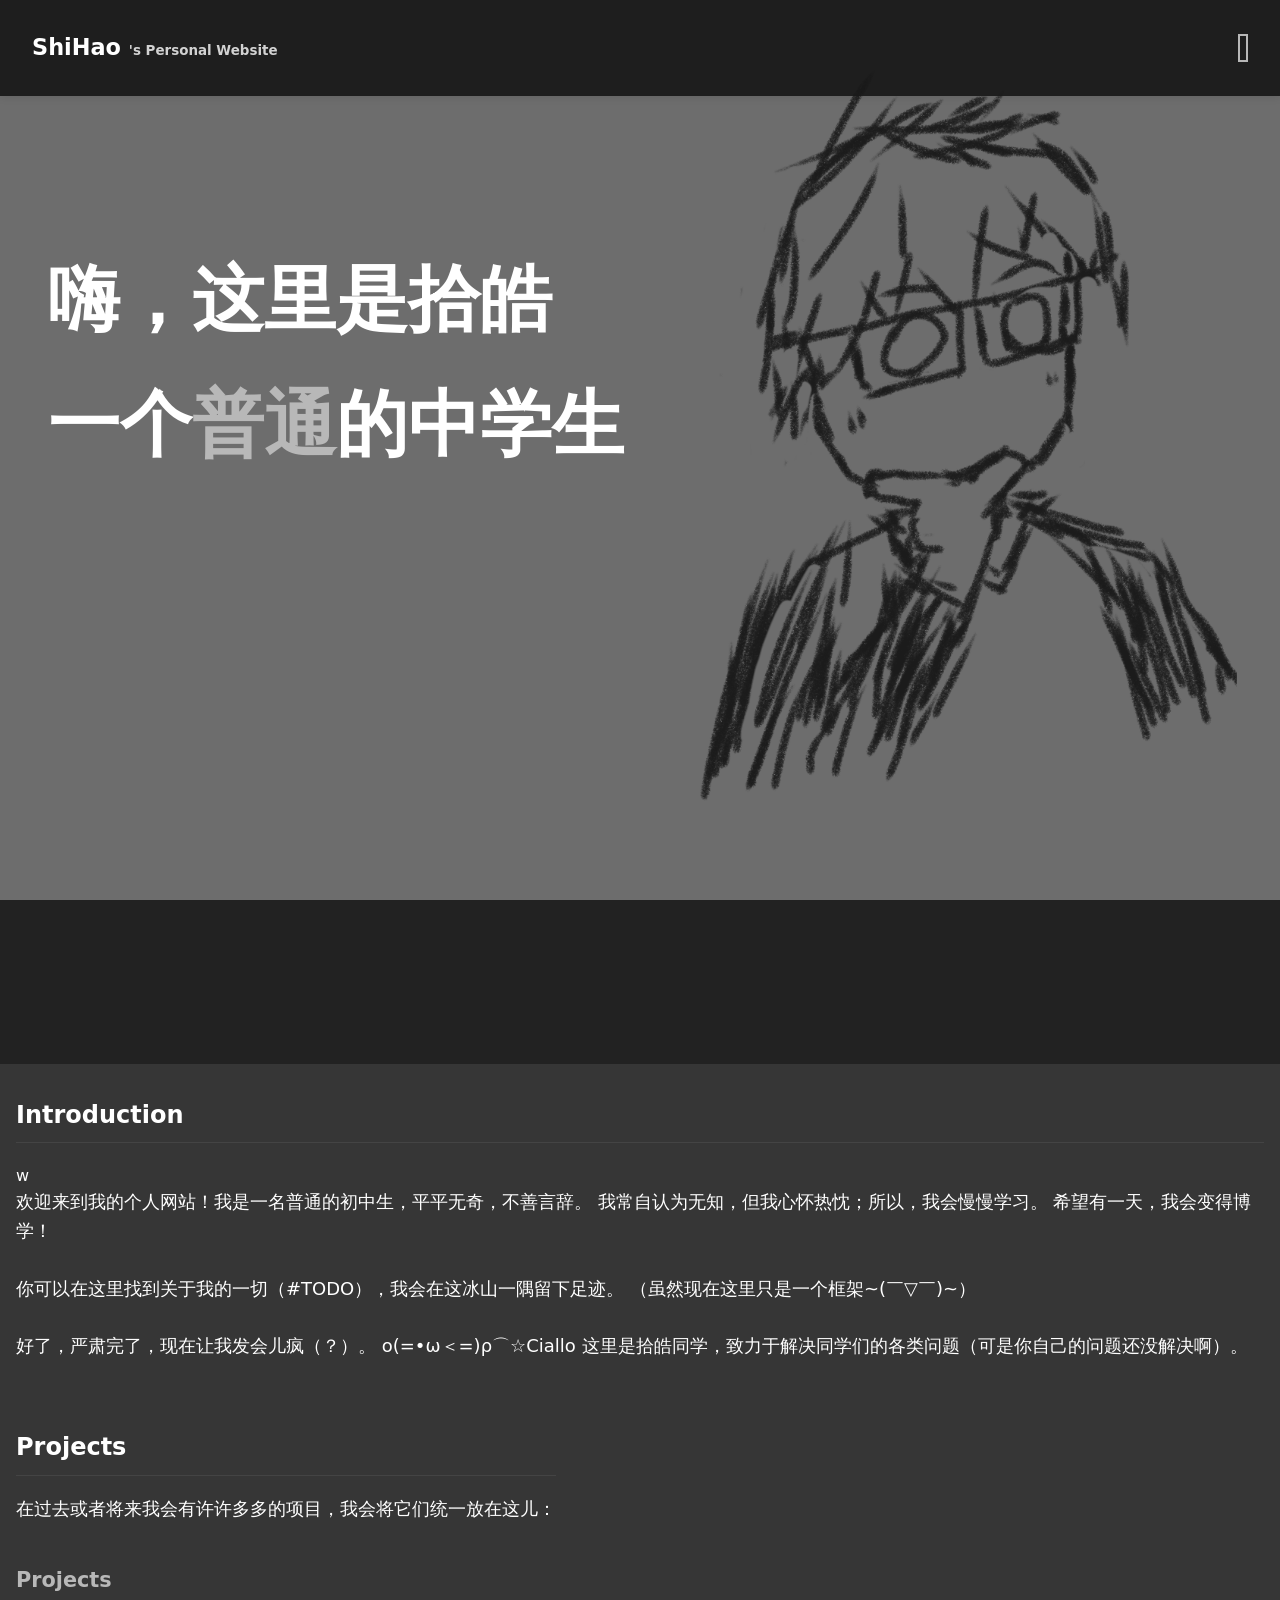
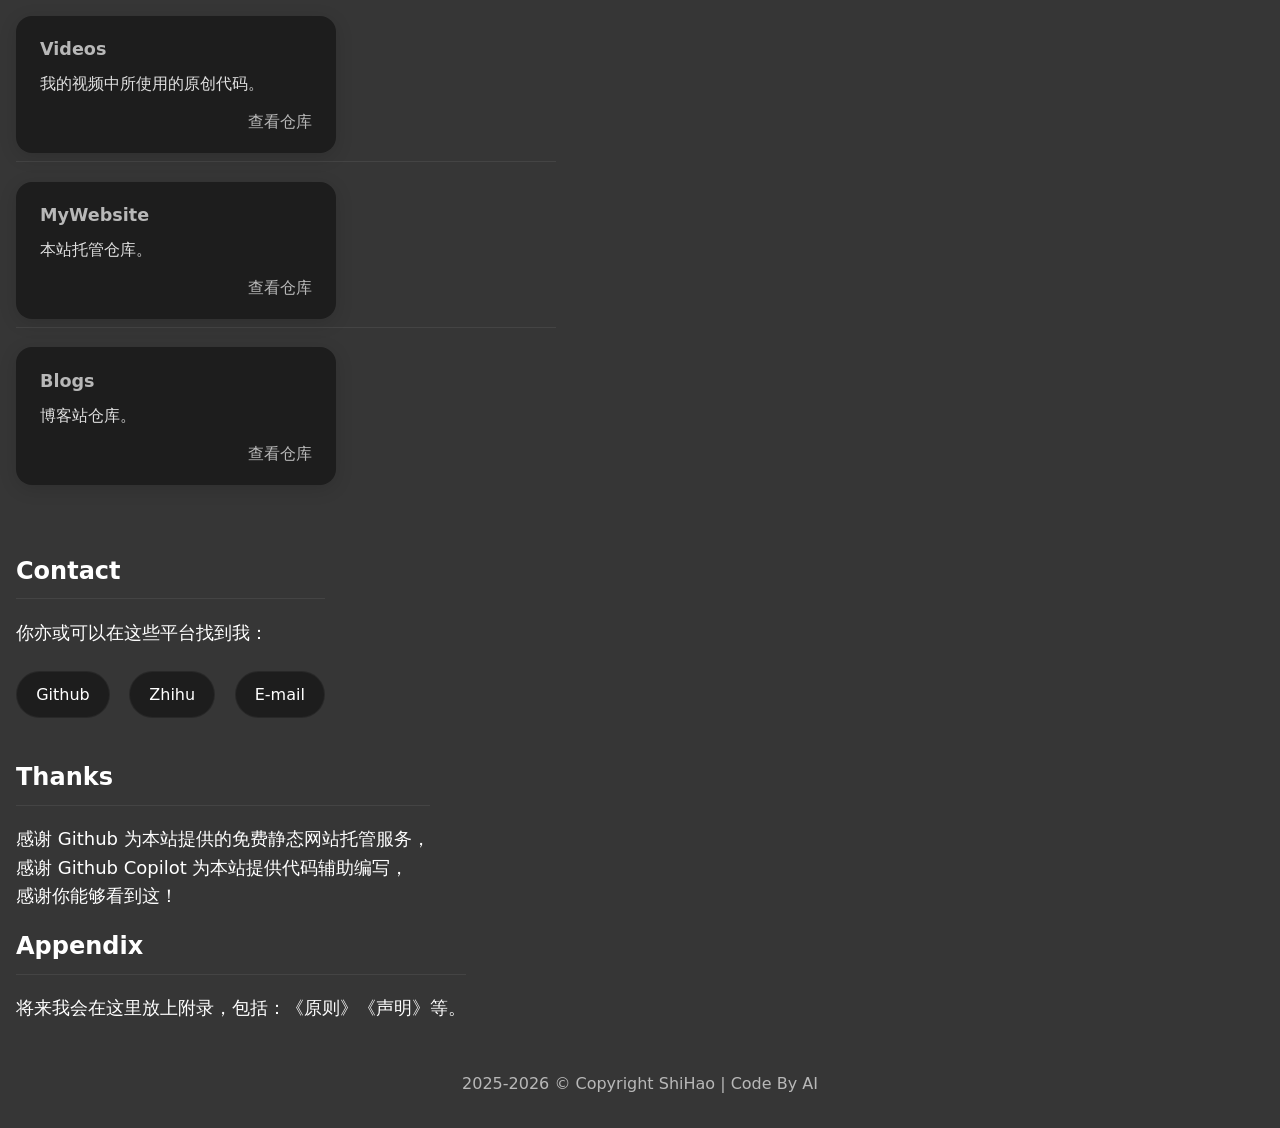
==== index.html @ e640ae81 "Update Contents" ====
<!DOCTYPE html>
<html lang="zh-CN">
<head>
    <meta charset="UTF-8">
    <meta name="viewport" content="width=device-width, initial-scale=1.0, minimum-scale=1.0, maximum-scale=1.0, user-scalable=no">
    <title>拾皓 | ShiHao</title>
    <meta name="keywords" content="拾皓, ShiHao, 个人网站">
    <meta name="description" content="嗨，这里是拾皓——一个普通的中学生">
    <meta name="author" content="ShiHao">
    <meta name="theme-color" content="#363636">
    <link rel="shortcut icon" type="image/ico" href="./image/favicon.ico">
    <link rel="stylesheet" href="index.css">
    <script src="index.js" defer></script>
</head>
<body>
    <header class="header">
        <section>
            <a href="./index.html" style="text-decoration: none; color: inherit;">
                <div style="display: flex; flex-direction: column;">
                    <p style="font-size: 1.4em; font-weight: 700;">
                        ShiHao
                        <span style="font-size: 0.6em; opacity: 0.8;">'s Personal Website</span>
                    </p>
                </div>
            </a>
        </section>
        <div id="menu-btn" style="width: 0.6rem; height: 1.75rem; border: 2px solid #b8b8b8; border-radius: 0; box-sizing: border-box; cursor: pointer; transition: background 0.3s; display: flex; align-items: center; justify-content: center; margin-left: auto; position: relative; z-index: 1102;">
        </div>
        <div id="menu-blocks" style="position: fixed; top: 0; right: calc(var(--content-padding) + 2.7rem); height: var(--header-height); display: flex; flex-direction: row; gap: 0; align-items: stretch; pointer-events: none; z-index: 1101;">
            <a href="https://github.com/" target="_blank" class="menu-block" style="height: 100%; width: 5.5rem; border-radius: 0; opacity: 0; transform: translateX(40px); transition: all 0.4s, background 0.2s, color 0.2s; display: flex; align-items: center; justify-content: center; border: none; color: #fff; font-size: 0.95rem; text-decoration: none;">Github</a>
            <a href="javascript:alert('诶呦~忘记放了~')" class="menu-block" style="height: 100%; width: 5.5rem; border-radius: 0; opacity: 0; transform: translateX(40px); transition: all 0.4s 0.08s, background 0.2s, color 0.2s; display: flex; align-items: center; justify-content: center; border: none; color: #fff; font-size: 0.95rem; text-decoration: none;">Zhihu</a>
            <a href="mailto:iofficial10@outlook.com" class="menu-block" style="height: 100%; width: 5.5rem; border-radius: 0; opacity: 0; transform: translateX(40px); transition: all 0.4s 0.16s, background 0.2s, color 0.2s; display: flex; align-items: center; justify-content: center; border: none; color: #fff; font-size: 0.95rem; text-decoration: none;">E-mail</a>
        </div>
    </header>

    <div class="main-content" style="padding-bottom: 30rem; margin-left: 1rem;">
        <h1 class="title" style="margin-top: 5rem;">嗨，这里是拾皓</h1>
        <h1 class="title">一个<span class="highlight">普通</span>的中学生</h1>
    </div>

    <main class="main-content" style="background-color: #363636; padding: 1rem 1rem;">
        <section id="introduction">
            <h1>Introduction</h1>
            <hr>w
            <p>欢迎来到我的个人网站！我是一名普通的初中生，平平无奇，不善言辞。
                我常自认为无知，但我心怀热忱；所以，我会慢慢学习。
                希望有一天，我会变得博学！
                <br><br>
                你可以在这里找到关于我的一切（#TODO），我会在这冰山一隅留下足迹。
                （虽然现在这里只是一个框架~(￣▽￣)~）
                <br><br>
                好了，严肃完了，现在让我发会儿疯（？）。
                ο(=•ω＜=)ρ⌒☆Ciallo 这里是拾皓同学，致力于解决同学们的各类问题（可是你自己的问题还没解决啊）。
            </p>
        </section>
        <br><br>
        <section id="projects">
            <h1>Projects</h1>
            <hr>
            <p>
                在过去或者将来我会有许许多多的项目，我会将它们统一放在这儿：
            </p>
            <section class="projects-section">
                <div class="projects-title">Projects</div>
                <div class="projects-list">
                    <div class="project-card">
                        <div class="project-title">Videos</div>
                        <div class="project-desc">我的视频中所使用的原创代码。</div>
                        <a class="project-link" href="https://github.com/nondev10/Videos" target="_blank">查看仓库</a>
                    </div>
                </div>
                <hr>
                <div class="projects-list">
                    <div class="project-card">
                        <div class="project-title">MyWebsite</div>
                        <div class="project-desc">本站托管仓库。</div>
                        <a class="project-link" href="https://github.com/nondev10/MyWebsite" target="_blank">查看仓库</a>
                    </div>
                </div>
                <hr>
                <div class="projects-list">
                    <div class="project-card">
                        <div class="project-title">Blogs</div>
                        <div class="project-desc">博客站仓库。</div>
                        <a class="project-link" href="https://github.com/nondev10/Blogs" target="_blank">查看仓库</a>
                    </div>
                </div>
            </section>
        </section>
        <br><br>
        <section id="contact">
            <h1>Contact</h1>
            <hr>
            <p>你亦或可以在这些平台找到我：</p>
            <div class="social-links">
                <a href="https://github.com/noncoder10/" target="_blank">Github</a>
                <a href="javascript:alert('诶呀~忘记放了~')">Zhihu</a>
                <a href="mailto:iofficial10@outlook.com">E-mail</a>
            </div>
        </section>
        <!-- <section id="past">
            <h1>Past</h1>
            <hr>
            <p>
                May Something Here.
            </p>
        </section>
        <br><br>
        <section id="now">
            <h1>Now</h1>
            <hr>
            <p>
                May Something Here.
            </p>
        </section>
        <br><br>
        <section id="future">
            <h1>Now</h1>
            <hr>
            <p>
                May Something Here.
            </p>
        </section>
        <br><br> -->
        <section id="thanks">
            <h1>Thanks</h1>
            <hr>
            <p>
                感谢 Github 为本站提供的免费静态网站托管服务，<br>
                感谢 Github Copilot 为本站提供代码辅助编写，<br>
                感谢你能够看到这！
            </p>
        </section>
        <section id="appendix">
            <h1>Appendix</h1>
            <hr>
            <p>
                将来我会在这里放上附录，包括：《原则》《声明》等。
            </p>
        </section>
    </main>

    <footer style="padding-top: 5rem; padding: var(--content-padding); text-align: center; z-index: 1; position: relative; background-color: #363636;">
        <span class="highlight"><p style="font-size: medium;" class="footer" id="copyright"></p></span>
    </footer>
</body>
</html>
---- index.css ----
:root {
    --header-height: 6rem;
    --content-padding: 2rem;
    --space-unit: 1rem;
    --primary-color: #363636;
    --secondary-color: #b8b8b8;
    --text-color: #ffffff;
}
* { margin: 0; padding: 0; box-sizing: border-box; }
html { scroll-behavior: smooth; overflow-x: hidden; }
body {
    min-height: 100vh;
    color: var(--text-color);
    font-family: system-ui, -apple-system, sans-serif;
    line-height: 1.6;
    background: #222 url('./image/background.png') no-repeat center center fixed;
    background-size: cover;
    position: relative;
}
body::before {
    content: "";
    position: fixed;
    inset: 0;
    background: rgba(40,40,40,0.68);
    z-index: 0;
    pointer-events: none;
}
.header {
    position: fixed;
    top: 0; left: 0; width: 100%;
    height: var(--header-height);
    padding: 0 var(--content-padding);
    background: rgba(24,24,24,0.92);
    display: flex; align-items: center;
    z-index: 1001;
    box-shadow: 0 2px 8px rgba(0,0,0,0.08);
}
.main-content {
    position: relative;
    z-index: 1;
    margin-top: var(--header-height);
    padding: calc(var(--header-height) * 0.8) var(--content-padding);
    min-height: 70vh;
    display: flex;
    flex-direction: column;
    align-items: flex-start;
    justify-content: center;
}
h1.title {
    font-size: clamp(2rem, 5vw, 3rem);
    line-height: 1.3;
    margin: calc(var(--space-unit) * 1) 0;
    opacity: 0;
    transform: translateY(30px);
}
@media (min-width: 900px) {
    h1.title {  
        font-size: clamp(2.8rem, 8vw, 4.5rem);
        line-height: 1.3;
        margin: calc(var(--space-unit) * 1) 0;
        opacity: 0;
        transform: translateY(30px);
    }
}
h1 {margin-top: 1rem;}
.highlight { color: var(--secondary-color); }
.social-links {
    margin: 1.5rem 0;
    display: flex;
    gap: 1.2rem;
}
.social-links a {
    color: #fff;
    background: #181818cc;
    padding: 0.6rem 1.2rem;
    border-radius: 2rem;
    text-decoration: none;
    font-size: 1rem;
    transition: background 0.2s, color 0.2s;
    border: 1px solid #4444;
}
.social-links a:hover {
    background: #333;
    color: var(--secondary-color);
}
.links {
    color: #7c7c7c;
    text-decoration: none;
}
.projects-section {
    margin-top: 2.5rem;
    width: 100%;
    max-width: 900px;
}
.projects-title {
    font-size: 1.3rem;
    font-weight: bold;
    color: var(--secondary-color);
    margin-bottom: 1.2rem;
}
.projects-list {
    display: flex;
    flex-wrap: wrap;
    gap: 1.5rem;
}
.project-card {
    background: rgba(24,24,24,0.82);
    border-radius: 1rem;
    box-shadow: 0 4px 18px rgba(0,0,0,0.13);
    padding: 1.2rem 1.5rem;
    min-width: 240px;
    max-width: 320px;
    flex: 1 1 260px;
    display: flex;
    flex-direction: column;
    justify-content: space-between;
    transition: transform 0.18s, box-shadow 0.18s;
}
.project-card:hover {
    transform: translateY(-6px) scale(1.03);
    box-shadow: 0 8px 32px rgba(0,0,0,0.18);
}
.project-title {
    font-size: 1.1rem;
    font-weight: bold;
    margin-bottom: 0.5rem;
    color: var(--secondary-color);
}
.project-desc {
    font-size: 0.98rem;
    margin-bottom: 0.8rem;
    color: #e0e0e0;
}
.project-link {
    margin-top: auto;
    align-self: flex-end;
    color: var(--secondary-color);
    text-decoration: none;
    font-size: 0.98rem;
    transition: color 0.2s;
}
.project-link:hover {
    color: #fff;
    text-decoration: underline;
}
#menu-blocks {
    position: fixed;
    top: 0;
    right: calc(var(--content-padding) + 2.7rem);
    height: var(--header-height);
    display: flex;
    flex-direction: row;
    gap: 0;
    align-items: stretch;
    pointer-events: none;
    z-index: 1101;
    background: none;
    transition: none;
}
.menu-block {
    background: rgba(24,24,24,0.92) !important;
    opacity: 0;
    transform: translateX(40px);
    transition: all 0.4s, background 0.2s, color 0.2s;
    border-radius: 0 !important;
    border: none !important;
    text-decoration: none !important;
    /* *Simplify */
    height: 100%;
    width: 5.5rem;
    border-radius: 0;
    opacity: 0;
    transform: translateX(40px);
    display: flex; align-items: center;
    justify-content: center;
    border: none;
    color: #fff;
    font-size: 0.95rem;
    text-decoration: none;
}
.menu-block:hover {
    background: #333 !important;
    color: #b8b8b8 !important;
}
@media (max-width: 600px) {
    #menu-blocks {
        left: 0;
        right: 0;
        top: var(--header-height);
        height: auto;
        width: 100vw;
        flex-direction: column;
        align-items: stretch;
        background: rgba(24,24,24,1);
        box-shadow: 0 4px 16px rgba(0,0,0,0.13);
        opacity: 0;
    }
    .menu-block {
        width: 100vw !important;
        min-width: 0 !important;
        max-width: none !important;
        height: 3.2rem !important;
        font-size: 1.1rem !important;
        justify-content: flex-start !important;
        padding-left: 2rem !important;
        border-bottom: 1px solid #333;
        border-radius: 0 !important;
        transform: translateY(-30px);
        transition: all 0.4s, background 0.2s, color 0.2s;
    }
}
@media (max-width: 900px) {
    .projects-list {
        flex-direction: column;
        gap: 1rem;
    }
    .project-card {
        max-width: 100%;
    }
}
@media (max-width: 768px) {
    :root {
        --header-height: 4rem;
        --content-padding: 1rem;
    }
    h1 {
        font-size: clamp(1.5rem, 6vw, 2rem);
        margin: var(--space-unit) 0;
    }
    .about, .resume { font-size: 1rem; padding: 1rem; }
    .projects-section { padding: 0; }
}
@media (max-width: 480px) {
    :root { --space-unit: 0.8rem; }
    .main-content { padding: 1.2rem 0.5rem; }
    .about, .resume { padding: 0.7rem; }
}
::-webkit-scrollbar { width: 8px; height: 8px; }
::-webkit-scrollbar-track { background: #757575; }
::-webkit-scrollbar-thumb { background-color: #444444; border-radius: 4px; }
hr {
    width: 100%;
    border: none;
    border-top: 1.5px solid #444;
    margin: 0.5rem 0 1.2rem 0;
    height: 0;
    background: none;
}
p {font-size: large;}

/* Menu */
.menu-block {
    background: rgba(24,24,24,0) !important;
    border-radius: 0 !important;
    border: none !important;
    transition: background 0.2s, color 0.2s, all 0.4s;
    text-decoration: none !important;
}
.menu-block:hover {
    background: #333 !important;
    color: #b8b8b8 !important;
}
#menu-blocks { pointer-events: none; }
#menu-btn { z-index: 1102; }
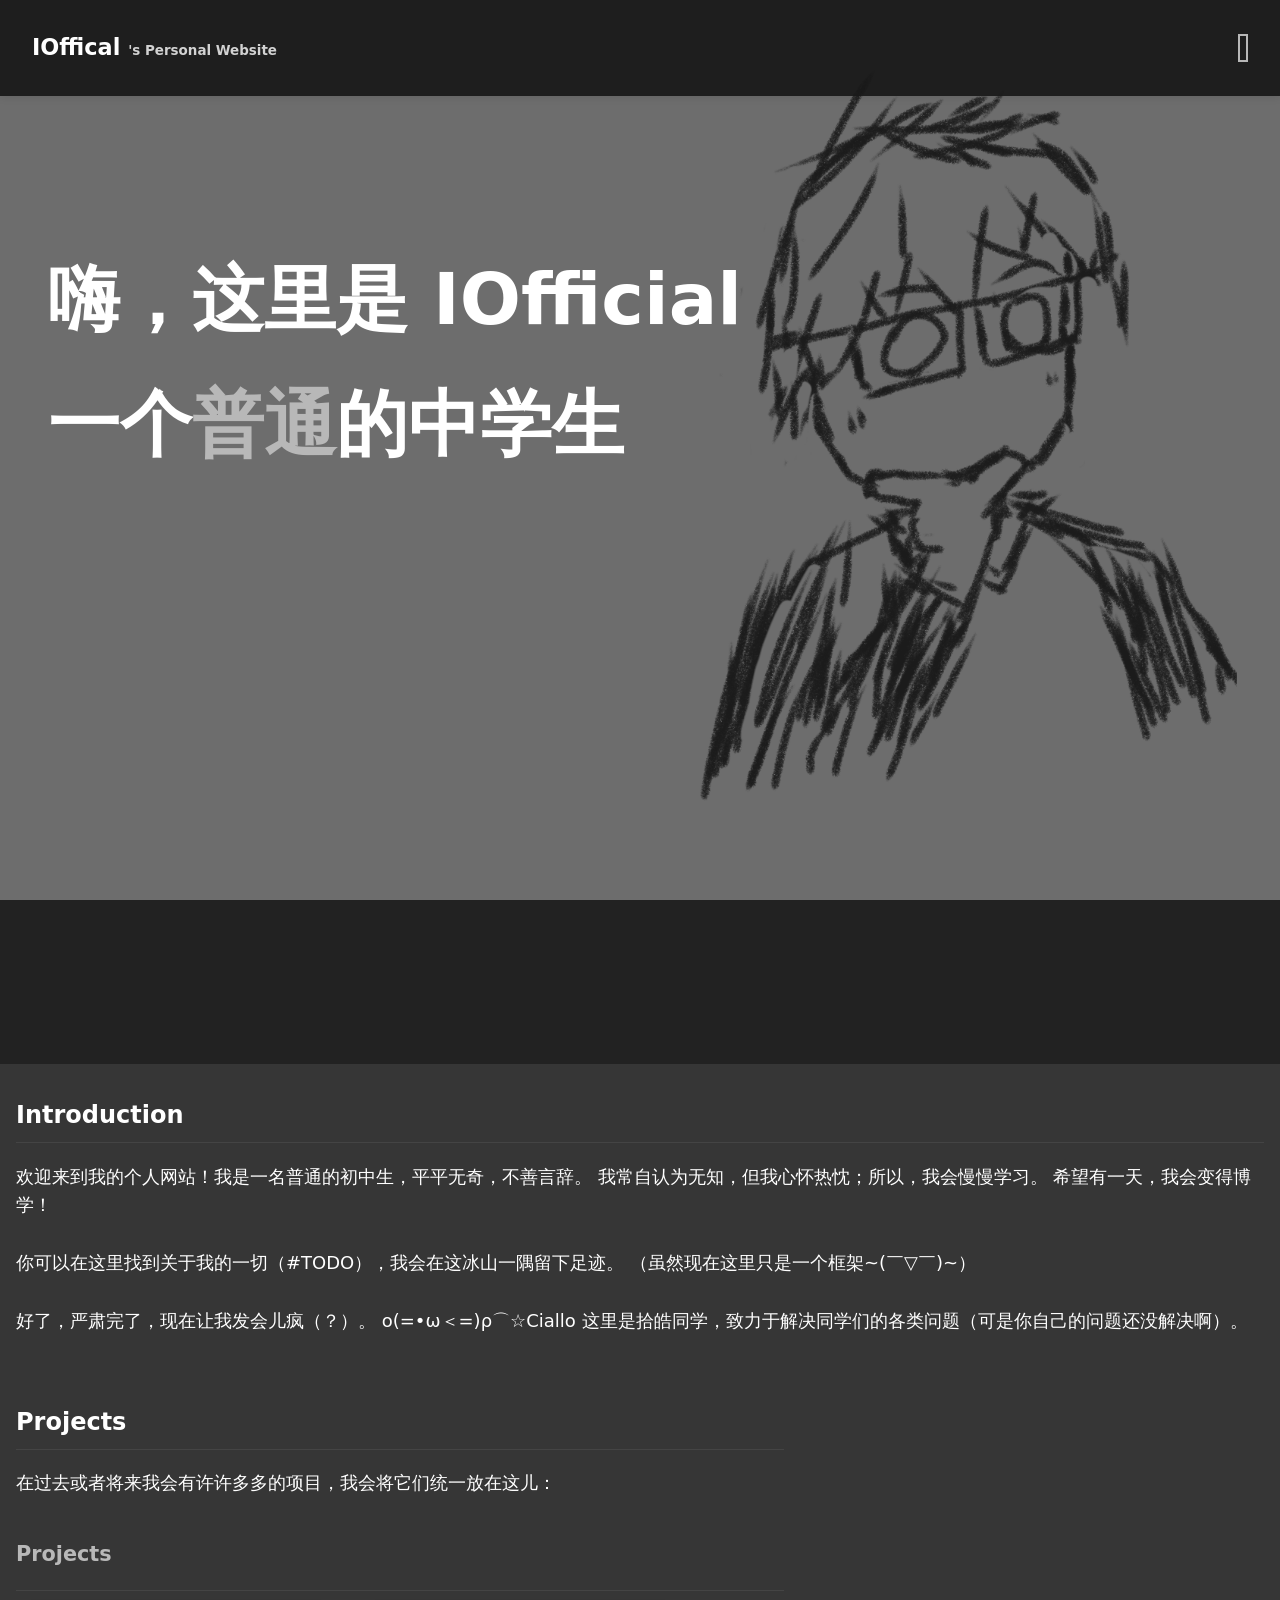
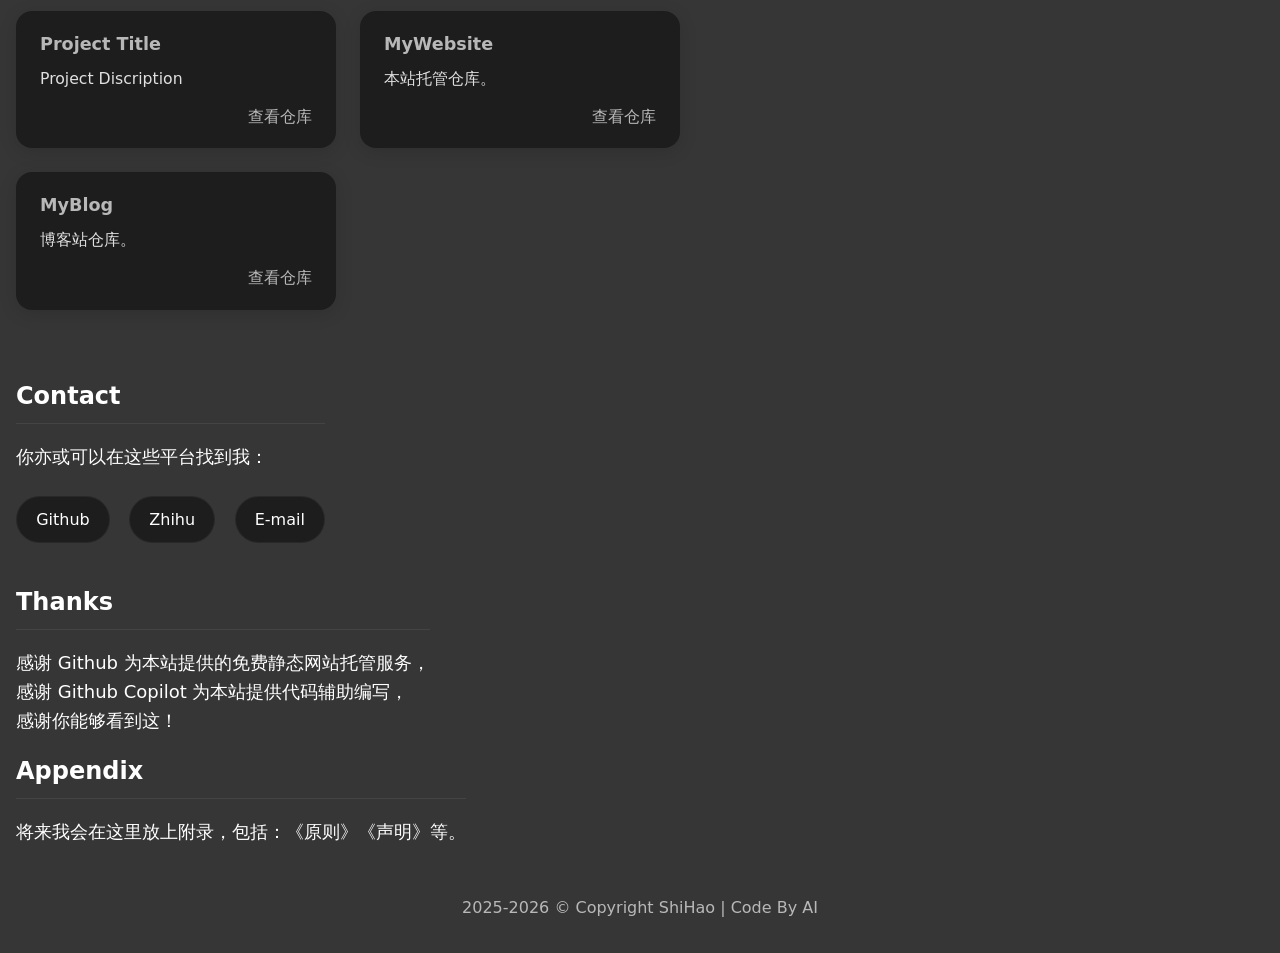
==== commit 8467ea5b: "Update Contents" ====
--- a/index.html
+++ b/index.html
@@ -3,10 +3,9 @@
 <head>
     <meta charset="UTF-8">
     <meta name="viewport" content="width=device-width, initial-scale=1.0, minimum-scale=1.0, maximum-scale=1.0, user-scalable=no">
-    <title>拾皓 | ShiHao</title>
-    <meta name="keywords" content="拾皓, ShiHao, 个人网站">
-    <meta name="description" content="嗨，这里是拾皓——一个普通的中学生">
-    <meta name="author" content="ShiHao">
+    <title>Home | IOfficial</title>
+    <meta name="description" content="嗨，这里是IOfficial——一个普通的中学生">
+    <meta name="author" content="IOfficial">
     <meta name="theme-color" content="#363636">
     <link rel="shortcut icon" type="image/ico" href="./image/favicon.ico">
     <link rel="stylesheet" href="index.css">
@@ -18,7 +17,7 @@
             <a href="./index.html" style="text-decoration: none; color: inherit;">
                 <div style="display: flex; flex-direction: column;">
                     <p style="font-size: 1.4em; font-weight: 700;">
-                        ShiHao
+                        IOffical
                         <span style="font-size: 0.6em; opacity: 0.8;">'s Personal Website</span>
                     </p>
                 </div>
@@ -34,14 +33,14 @@
     </header>
 
     <div class="main-content" style="padding-bottom: 30rem; margin-left: 1rem;">
-        <h1 class="title" style="margin-top: 5rem;">嗨，这里是拾皓</h1>
+        <h1 class="title" style="margin-top: 5rem;">嗨，这里是 IOfficial</h1>
         <h1 class="title">一个<span class="highlight">普通</span>的中学生</h1>
     </div>
 
     <main class="main-content" style="background-color: #363636; padding: 1rem 1rem;">
         <section id="introduction">
             <h1>Introduction</h1>
-            <hr>w
+            <hr>
             <p>欢迎来到我的个人网站！我是一名普通的初中生，平平无奇，不善言辞。
                 我常自认为无知，但我心怀热忱；所以，我会慢慢学习。
                 希望有一天，我会变得博学！
@@ -62,28 +61,24 @@
             </p>
             <section class="projects-section">
                 <div class="projects-title">Projects</div>
+                <hr>
                 <div class="projects-list">
                     <div class="project-card">
-                        <div class="project-title">Videos</div>
-                        <div class="project-desc">我的视频中所使用的原创代码。</div>
-                        <a class="project-link" href="https://github.com/nondev10/Videos" target="_blank">查看仓库</a>
+                        <div class="project-title">Project Title</div>
+                        <div class="project-desc">Project Discription</div>
+                        <a class="project-link" href="javascript:alert('link')">查看仓库</a>
                     </div>
-                </div>
-                <hr>
-                <div class="projects-list">
                     <div class="project-card">
                         <div class="project-title">MyWebsite</div>
                         <div class="project-desc">本站托管仓库。</div>
                         <a class="project-link" href="https://github.com/nondev10/MyWebsite" target="_blank">查看仓库</a>
                     </div>
-                </div>
-                <hr>
-                <div class="projects-list">
                     <div class="project-card">
-                        <div class="project-title">Blogs</div>
+                        <div class="project-title">MyBlog</div>
                         <div class="project-desc">博客站仓库。</div>
-                        <a class="project-link" href="https://github.com/nondev10/Blogs" target="_blank">查看仓库</a>
+                        <a class="project-link" href="https://github.com/nondev10/MyBlog" target="_blank">查看仓库</a>
                     </div>
+                    <!-- Add cards here -->
                 </div>
             </section>
         </section>
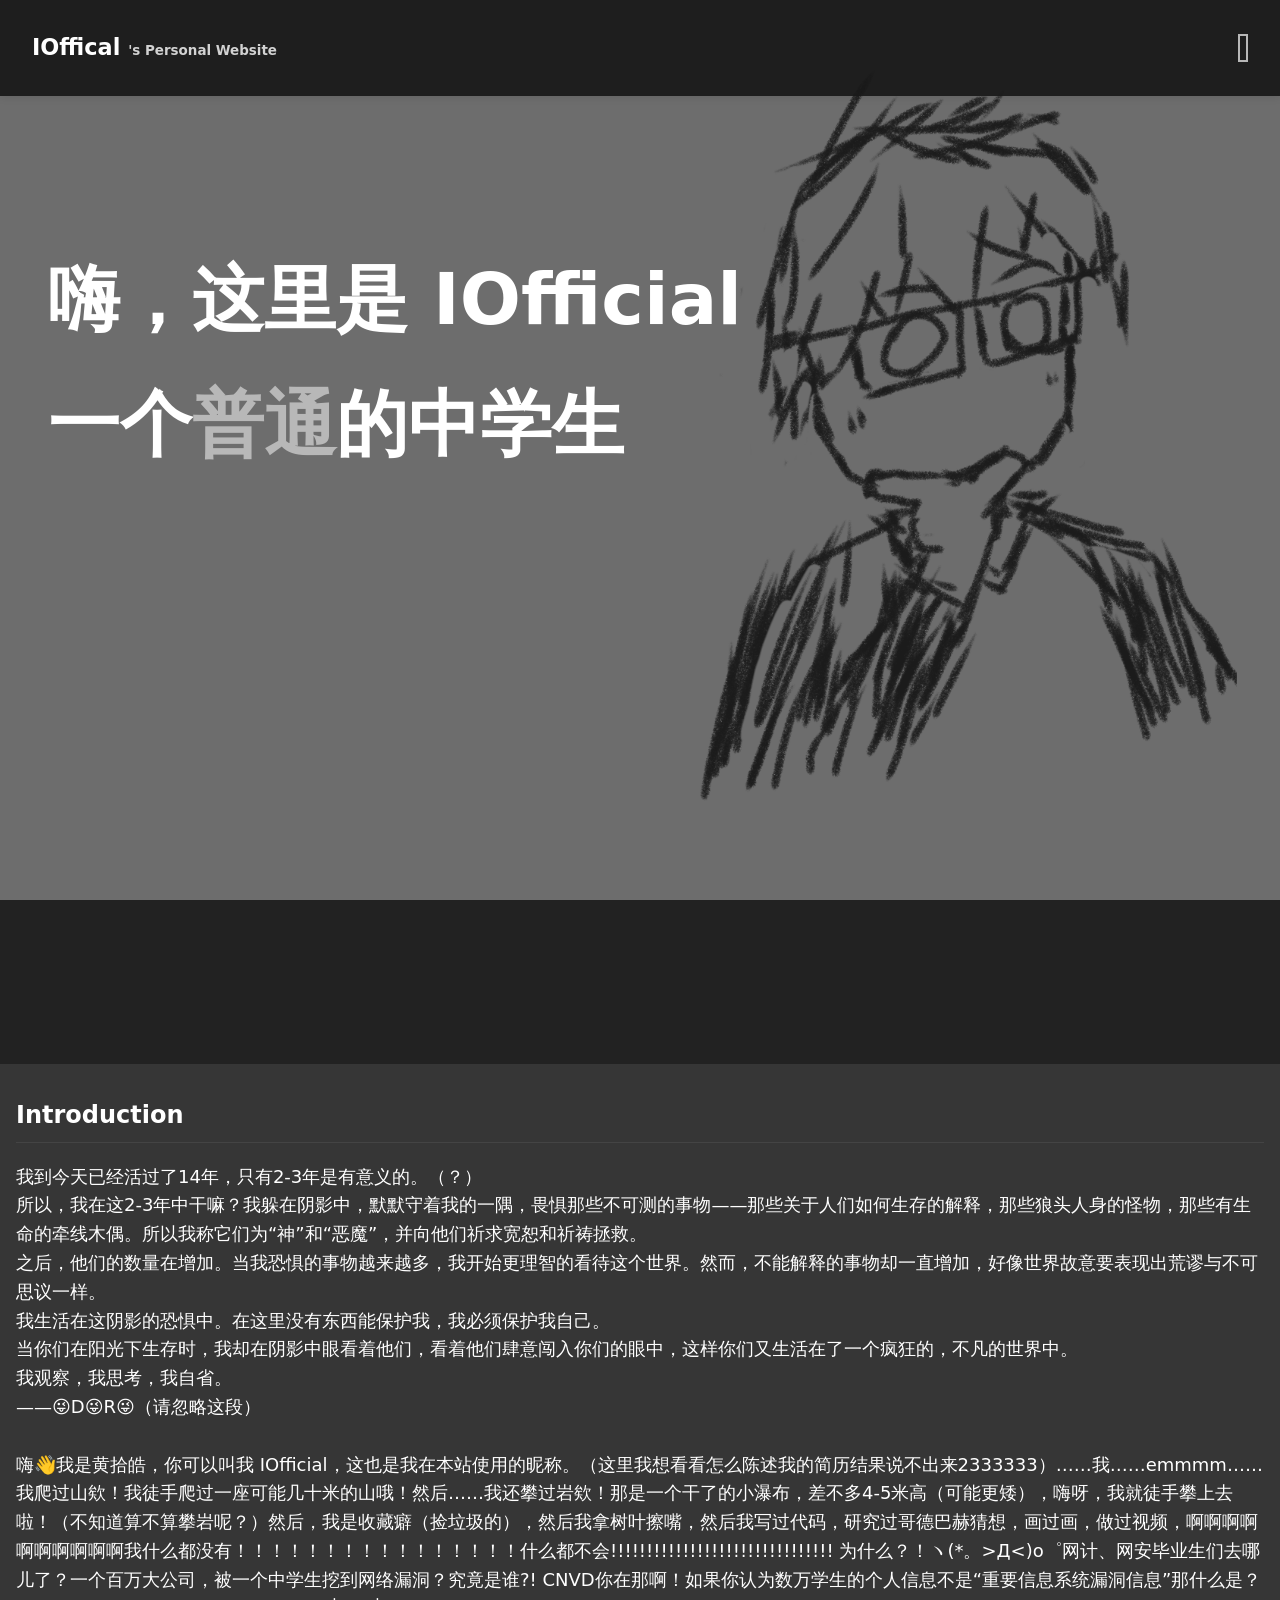
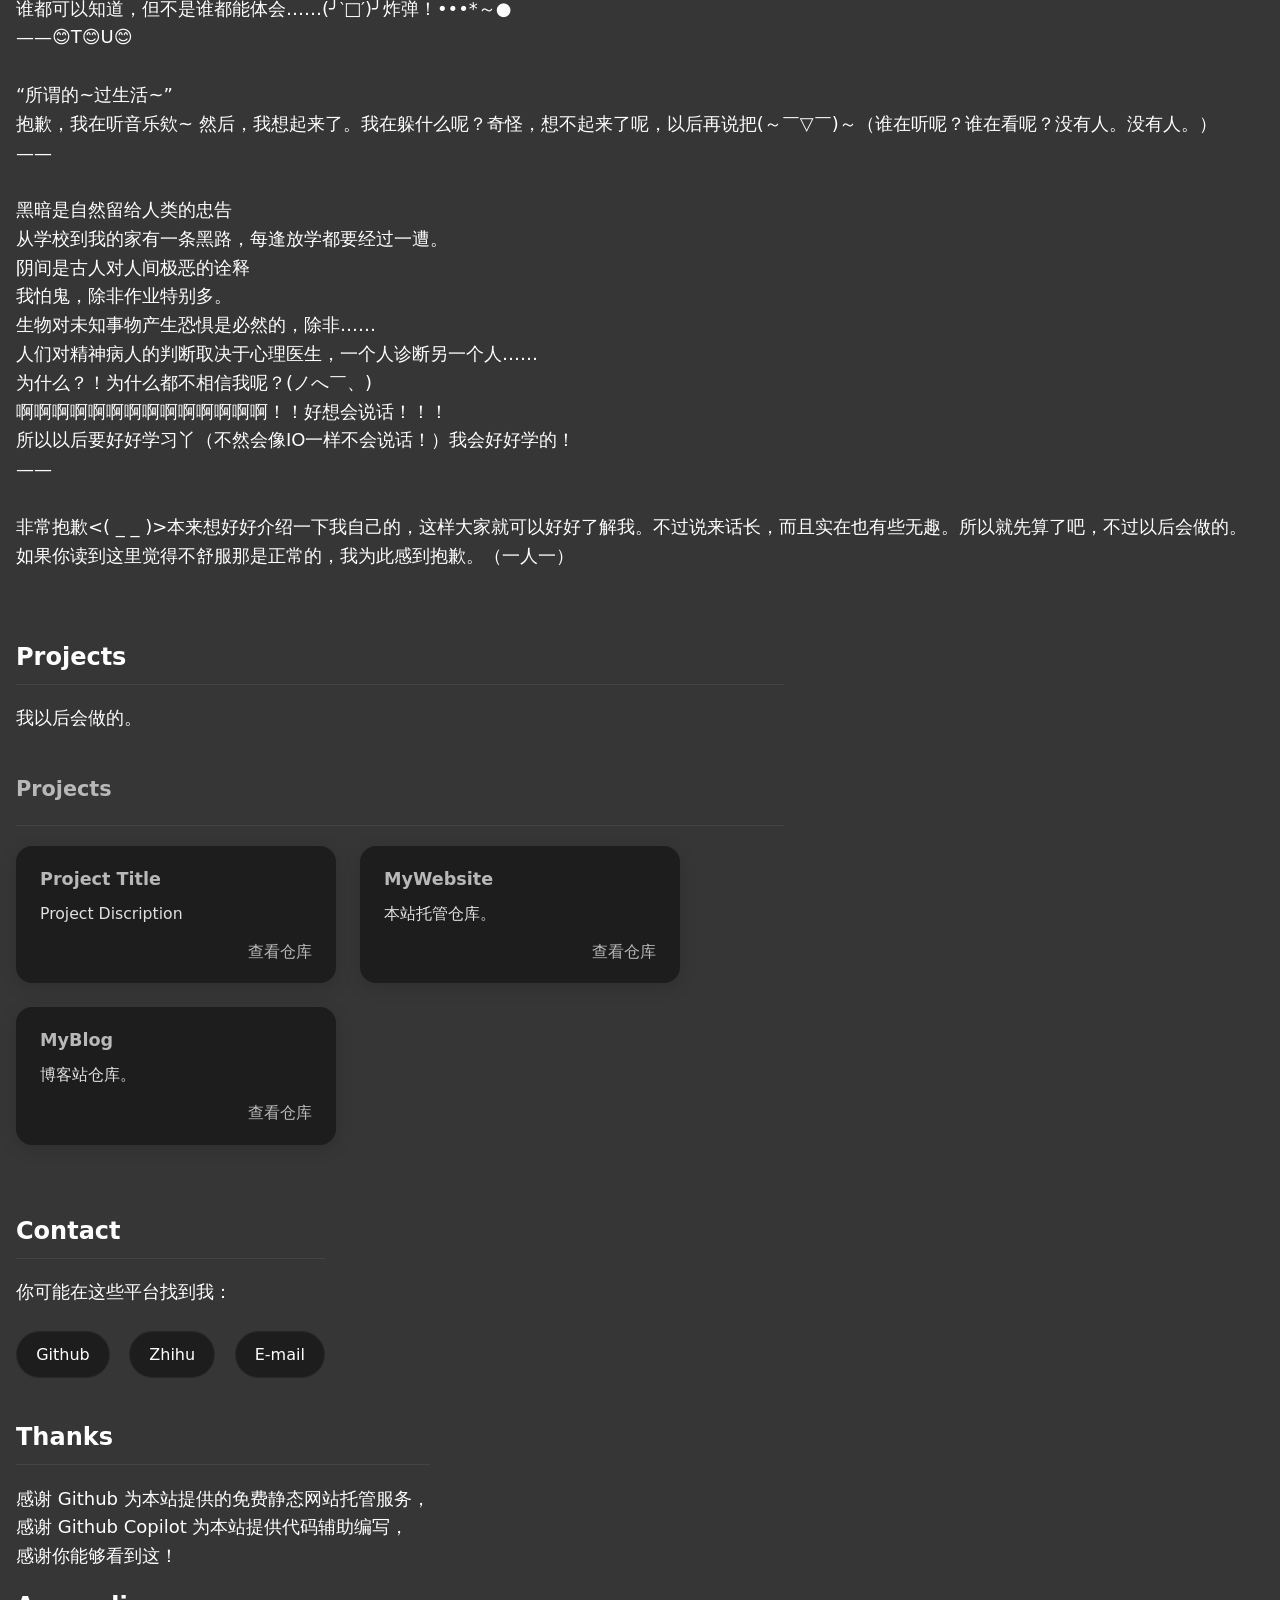
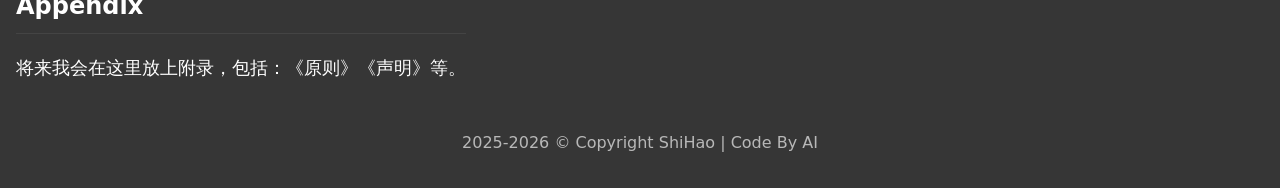
==== commit c59d9522: "Merge commit 'fcbc1ad'" ====
--- a/index.html
+++ b/index.html
@@ -26,9 +26,10 @@
         <div id="menu-btn" style="width: 0.6rem; height: 1.75rem; border: 2px solid #b8b8b8; border-radius: 0; box-sizing: border-box; cursor: pointer; transition: background 0.3s; display: flex; align-items: center; justify-content: center; margin-left: auto; position: relative; z-index: 1102;">
         </div>
         <div id="menu-blocks" style="position: fixed; top: 0; right: calc(var(--content-padding) + 2.7rem); height: var(--header-height); display: flex; flex-direction: row; gap: 0; align-items: stretch; pointer-events: none; z-index: 1101;">
-            <a href="https://github.com/" target="_blank" class="menu-block" style="height: 100%; width: 5.5rem; border-radius: 0; opacity: 0; transform: translateX(40px); transition: all 0.4s, background 0.2s, color 0.2s; display: flex; align-items: center; justify-content: center; border: none; color: #fff; font-size: 0.95rem; text-decoration: none;">Github</a>
-            <a href="javascript:alert('诶呦~忘记放了~')" class="menu-block" style="height: 100%; width: 5.5rem; border-radius: 0; opacity: 0; transform: translateX(40px); transition: all 0.4s 0.08s, background 0.2s, color 0.2s; display: flex; align-items: center; justify-content: center; border: none; color: #fff; font-size: 0.95rem; text-decoration: none;">Zhihu</a>
-            <a href="mailto:iofficial10@outlook.com" class="menu-block" style="height: 100%; width: 5.5rem; border-radius: 0; opacity: 0; transform: translateX(40px); transition: all 0.4s 0.16s, background 0.2s, color 0.2s; display: flex; align-items: center; justify-content: center; border: none; color: #fff; font-size: 0.95rem; text-decoration: none;">E-mail</a>
+            <a href="https://github.com/nondev10/" target="_blank" class="menu-block" style="transition: all 0.4s, background 0.2s, color 0.2s;">Github</a>
+            <a href="https://www.zhihu.com/people/uname-51" target="_blank" class="menu-block" style="transition: all 0.4s 0.08s, background 0.2s, color 0.2s;">Zhihu</a>
+            <a href="mailto:hi@shihao.us.kg" class="menu-block" style="transition: all 0.4s 0.16s, background 0.2s, color 0.2s;">E-mail</a>
+            <a href="https://blog.shihao.us.kg/" target="_blank" class="menu-block" style="transition: all 0.4s 0.24s, background 0.2s, color 0.2s;">Blog</a>
         </div>
     </header>
 
@@ -41,15 +42,32 @@
         <section id="introduction">
             <h1>Introduction</h1>
             <hr>
-            <p>欢迎来到我的个人网站！我是一名普通的初中生，平平无奇，不善言辞。
-                我常自认为无知，但我心怀热忱；所以，我会慢慢学习。
-                希望有一天，我会变得博学！
-                <br><br>
-                你可以在这里找到关于我的一切（#TODO），我会在这冰山一隅留下足迹。
-                （虽然现在这里只是一个框架~(￣▽￣)~）
-                <br><br>
-                好了，严肃完了，现在让我发会儿疯（？）。
-                ο(=•ω＜=)ρ⌒☆Ciallo 这里是拾皓同学，致力于解决同学们的各类问题（可是你自己的问题还没解决啊）。
+            <p>
+            </p>
+            <p>
+            我到今天已经活过了14年，只有2-3年是有意义的。（？）<br>
+            所以，我在这2-3年中干嘛？我躲在阴影中，默默守着我的一隅，畏惧那些不可测的事物——那些关于人们如何生存的解释，那些狼头人身的怪物，那些有生命的牵线木偶。所以我称它们为“神”和“恶魔”，并向他们祈求宽恕和祈祷拯救。<br>
+            之后，他们的数量在增加。当我恐惧的事物越来越多，我开始更理智的看待这个世界。然而，不能解释的事物却一直增加，好像世界故意要表现出荒谬与不可思议一样。<br>
+            我生活在这阴影的恐惧中。在这里没有东西能保护我，我必须保护我自己。<br>
+            当你们在阳光下生存时，我却在阴影中眼看着他们，看着他们肆意闯入你们的眼中，这样你们又生活在了一个疯狂的，不凡的世界中。<br>
+            我观察，我思考，我自省。<br>
+            ——😜D😜R😜（请忽略这段）<br><br>
+            嗨👋我是黄拾皓，你可以叫我 IOfficial，这也是我在本站使用的昵称。（这里我想看看怎么陈述我的简历结果说不出来2333333）……我……emmmm……我爬过山欸！我徒手爬过一座可能几十米的山哦！然后……我还攀过岩欸！那是一个干了的小瀑布，差不多4-5米高（可能更矮），嗨呀，我就徒手攀上去啦！（不知道算不算攀岩呢？）然后，我是收藏癖（捡垃圾的），然后我拿树叶擦嘴，然后我写过代码，研究过哥德巴赫猜想，画过画，做过视频，啊啊啊啊啊啊啊啊啊啊我什么都没有！！！！！！！！！！！！！！！！什么都不会!!!!!!!!!!!!!!!!!!!!!!!!!!!!!!! 为什么？！ヽ(*。>Д<)o゜网计、网安毕业生们去哪儿了？一个百万大公司，被一个中学生挖到网络漏洞？究竟是谁?! CNVD你在那啊！如果你认为数万学生的个人信息不是“重要信息系统漏洞信息”那什么是？谁都可以知道，但不是谁都能体会……(╯‵□′)╯炸弹！•••*～●<br>
+            ——😊T😊U😊<br><br>
+            “所谓的~过生活~”<br>
+            抱歉，我在听音乐欸~ 然后，我想起来了。我在躲什么呢？奇怪，想不起来了呢，以后再说把(～￣▽￣)～（谁在听呢？谁在看呢？没有人。没有人。）<br>
+            ——<br><br>
+            黑暗是自然留给人类的忠告<br>
+            从学校到我的家有一条黑路，每逢放学都要经过一遭。<br>
+            阴间是古人对人间极恶的诠释<br>
+            我怕鬼，除非作业特别多。<br>
+            生物对未知事物产生恐惧是必然的，除非……<br>
+            人们对精神病人的判断取决于心理医生，一个人诊断另一个人……<br>
+            为什么？！为什么都不相信我呢？(ノへ￣、)<br>
+            啊啊啊啊啊啊啊啊啊啊啊啊啊啊！！好想会说话！！！<br>
+            所以以后要好好学习丫（不然会像IO一样不会说话！）我会好好学的！<br>
+            ——<br><br>
+            非常抱歉<( _ _ )>本来想好好介绍一下我自己的，这样大家就可以好好了解我。不过说来话长，而且实在也有些无趣。所以就先算了吧，不过以后会做的。如果你读到这里觉得不舒服那是正常的，我为此感到抱歉。（一人一）
             </p>
         </section>
         <br><br>
@@ -57,7 +75,7 @@
             <h1>Projects</h1>
             <hr>
             <p>
-                在过去或者将来我会有许许多多的项目，我会将它们统一放在这儿：
+                我以后会做的。
             </p>
             <section class="projects-section">
                 <div class="projects-title">Projects</div>
@@ -71,12 +89,12 @@
                     <div class="project-card">
                         <div class="project-title">MyWebsite</div>
                         <div class="project-desc">本站托管仓库。</div>
-                        <a class="project-link" href="https://github.com/nondev10/MyWebsite" target="_blank">查看仓库</a>
+                        <a class="project-link" href="https://github.com/nondev10/my-website" target="_blank">查看仓库</a>
                     </div>
                     <div class="project-card">
                         <div class="project-title">MyBlog</div>
                         <div class="project-desc">博客站仓库。</div>
-                        <a class="project-link" href="https://github.com/nondev10/MyBlog" target="_blank">查看仓库</a>
+                        <a class="project-link" href="https://github.com/nondev10/my-blog" target="_blank">查看仓库</a>
                     </div>
                     <!-- Add cards here -->
                 </div>
@@ -86,11 +104,11 @@
         <section id="contact">
             <h1>Contact</h1>
             <hr>
-            <p>你亦或可以在这些平台找到我：</p>
+            <p>你可能在这些平台找到我：</p>
             <div class="social-links">
                 <a href="https://github.com/noncoder10/" target="_blank">Github</a>
                 <a href="javascript:alert('诶呀~忘记放了~')">Zhihu</a>
-                <a href="mailto:iofficial10@outlook.com">E-mail</a>
+                <a href="mailto:me@shihao.us.kg">E-mail</a>
             </div>
         </section>
         <!-- <section id="past">
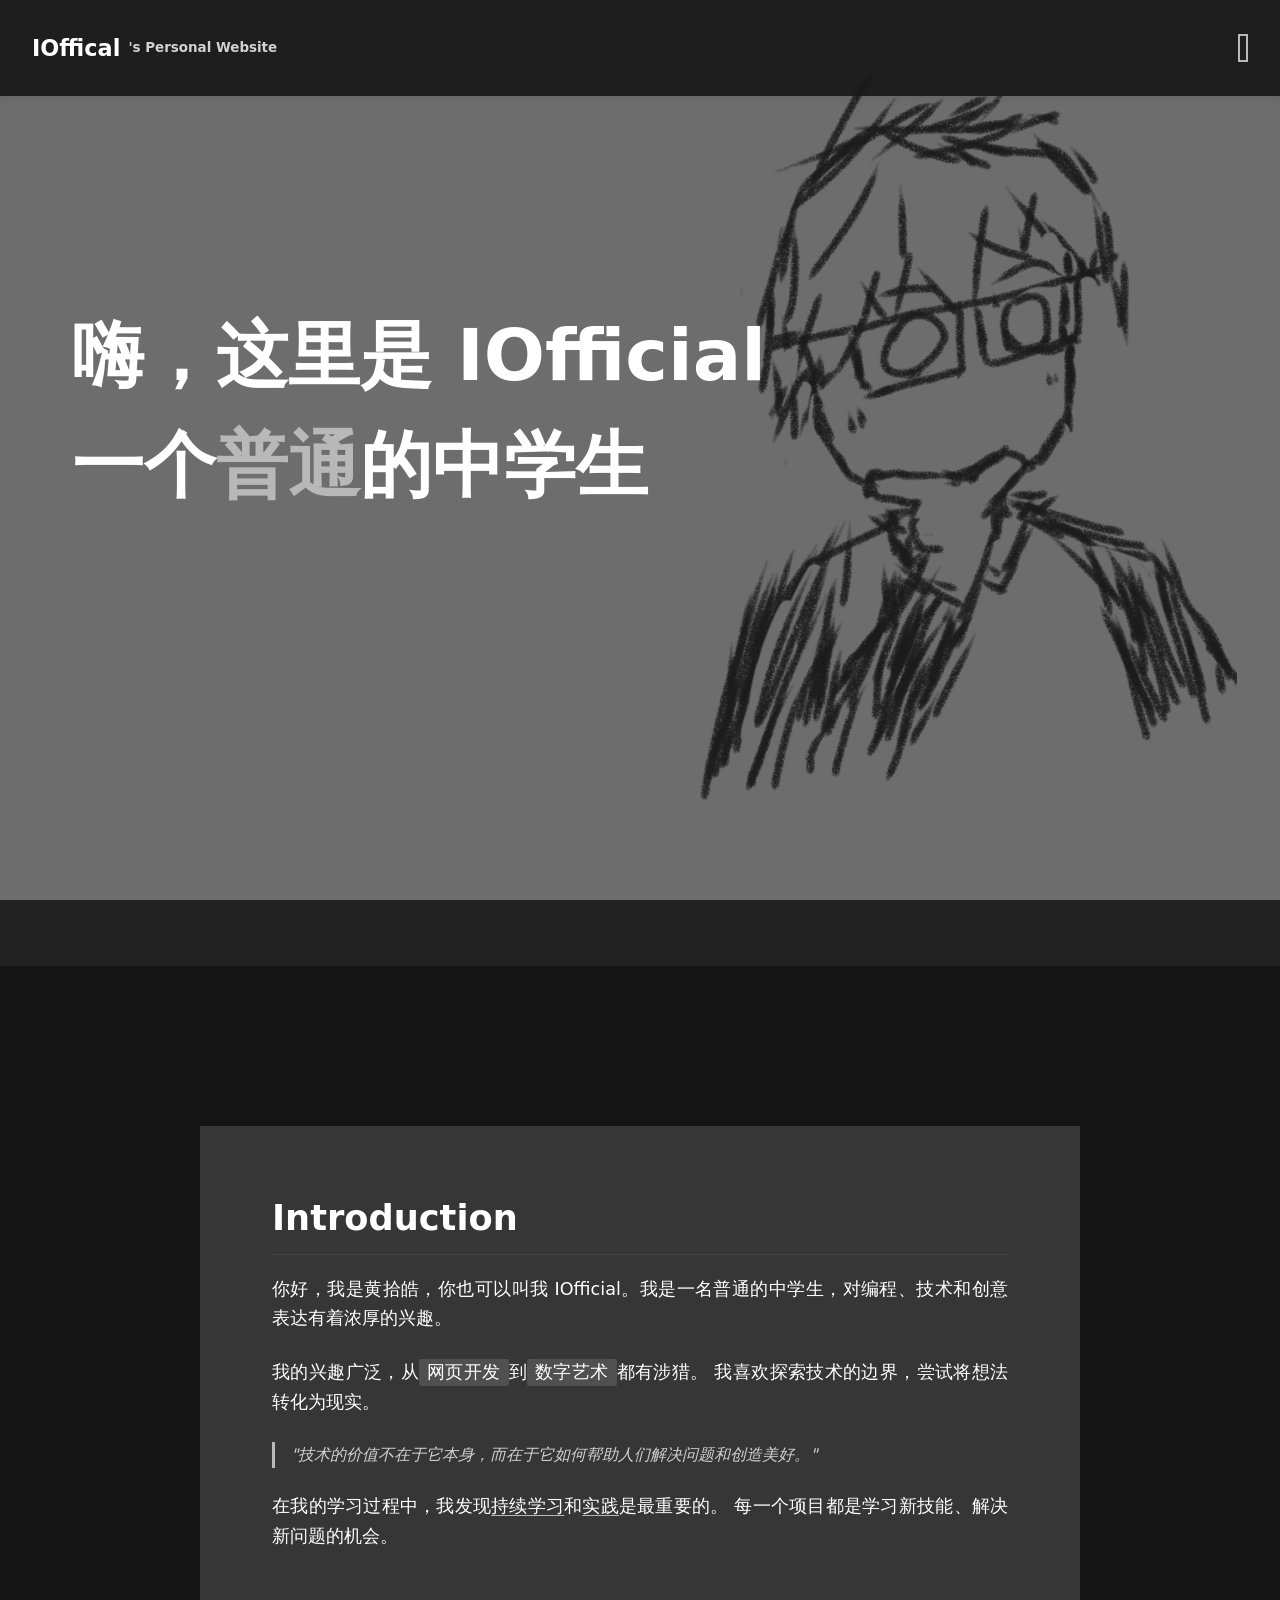
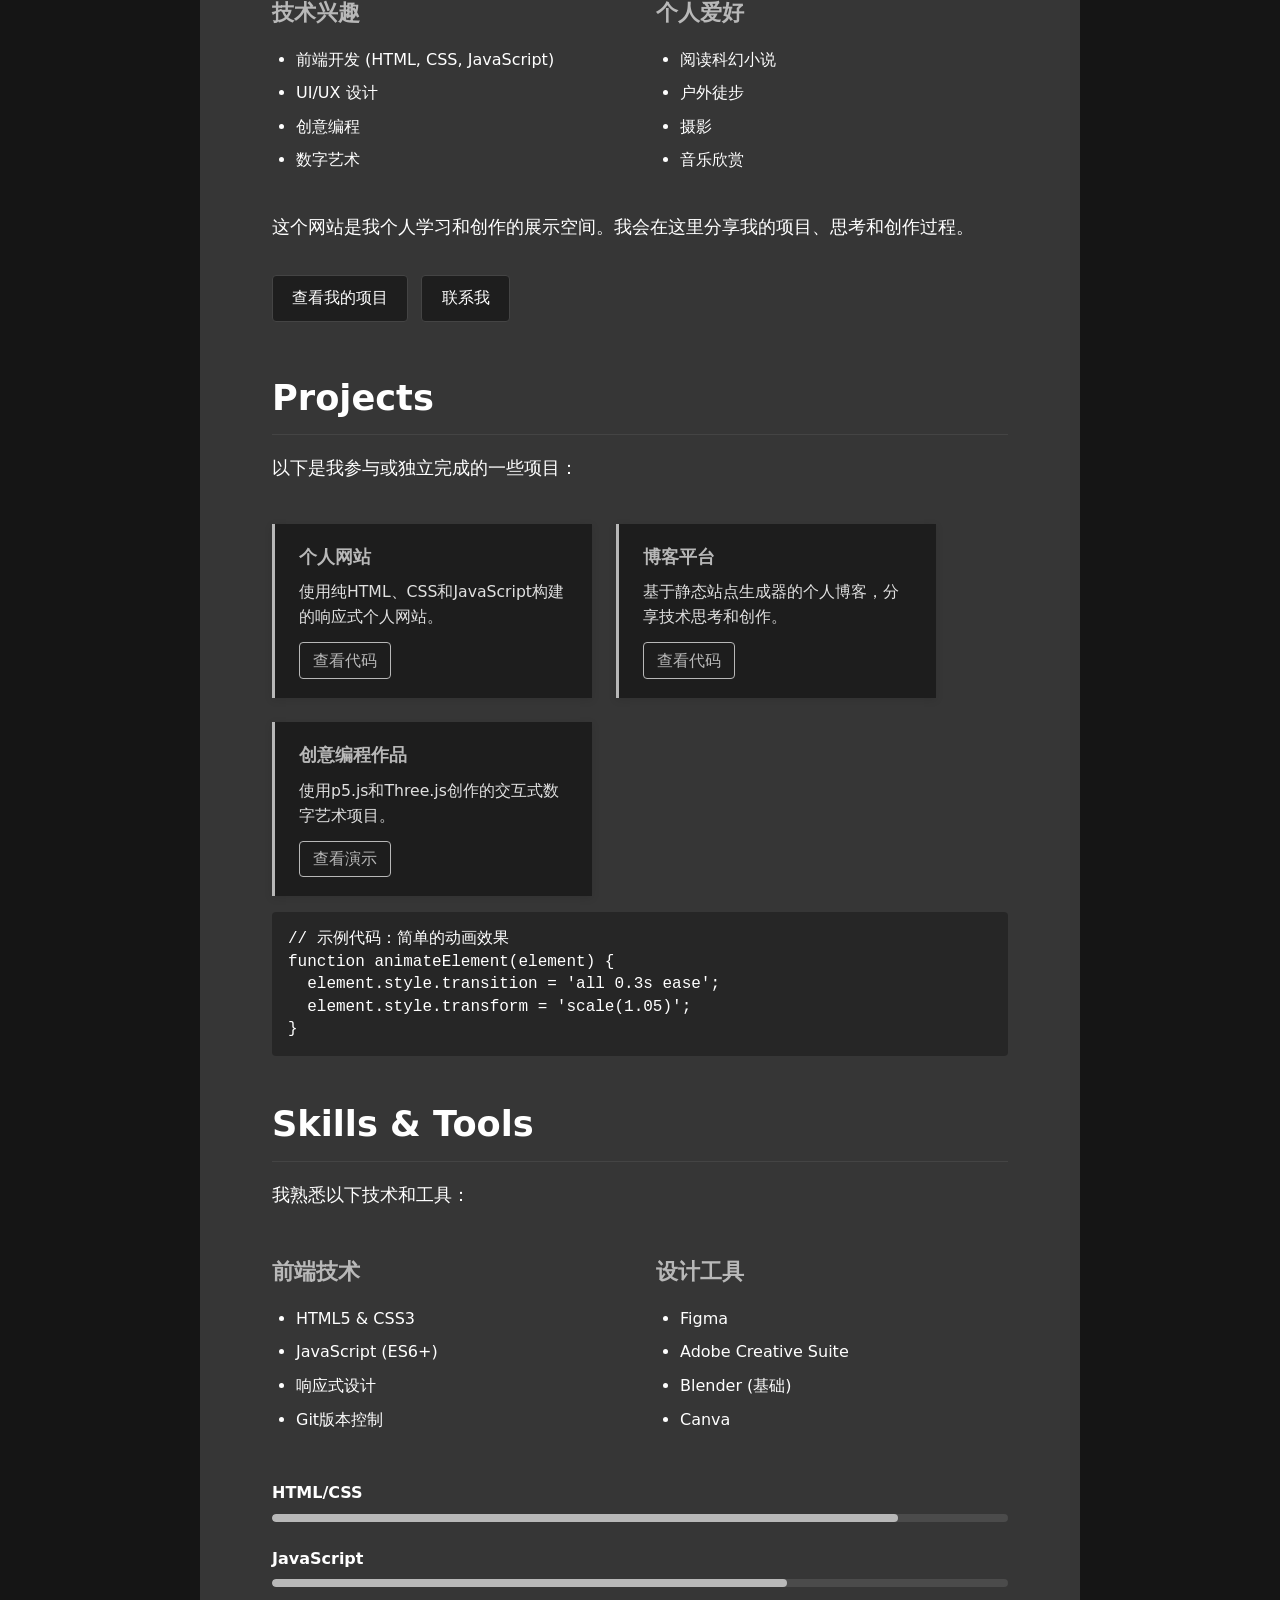
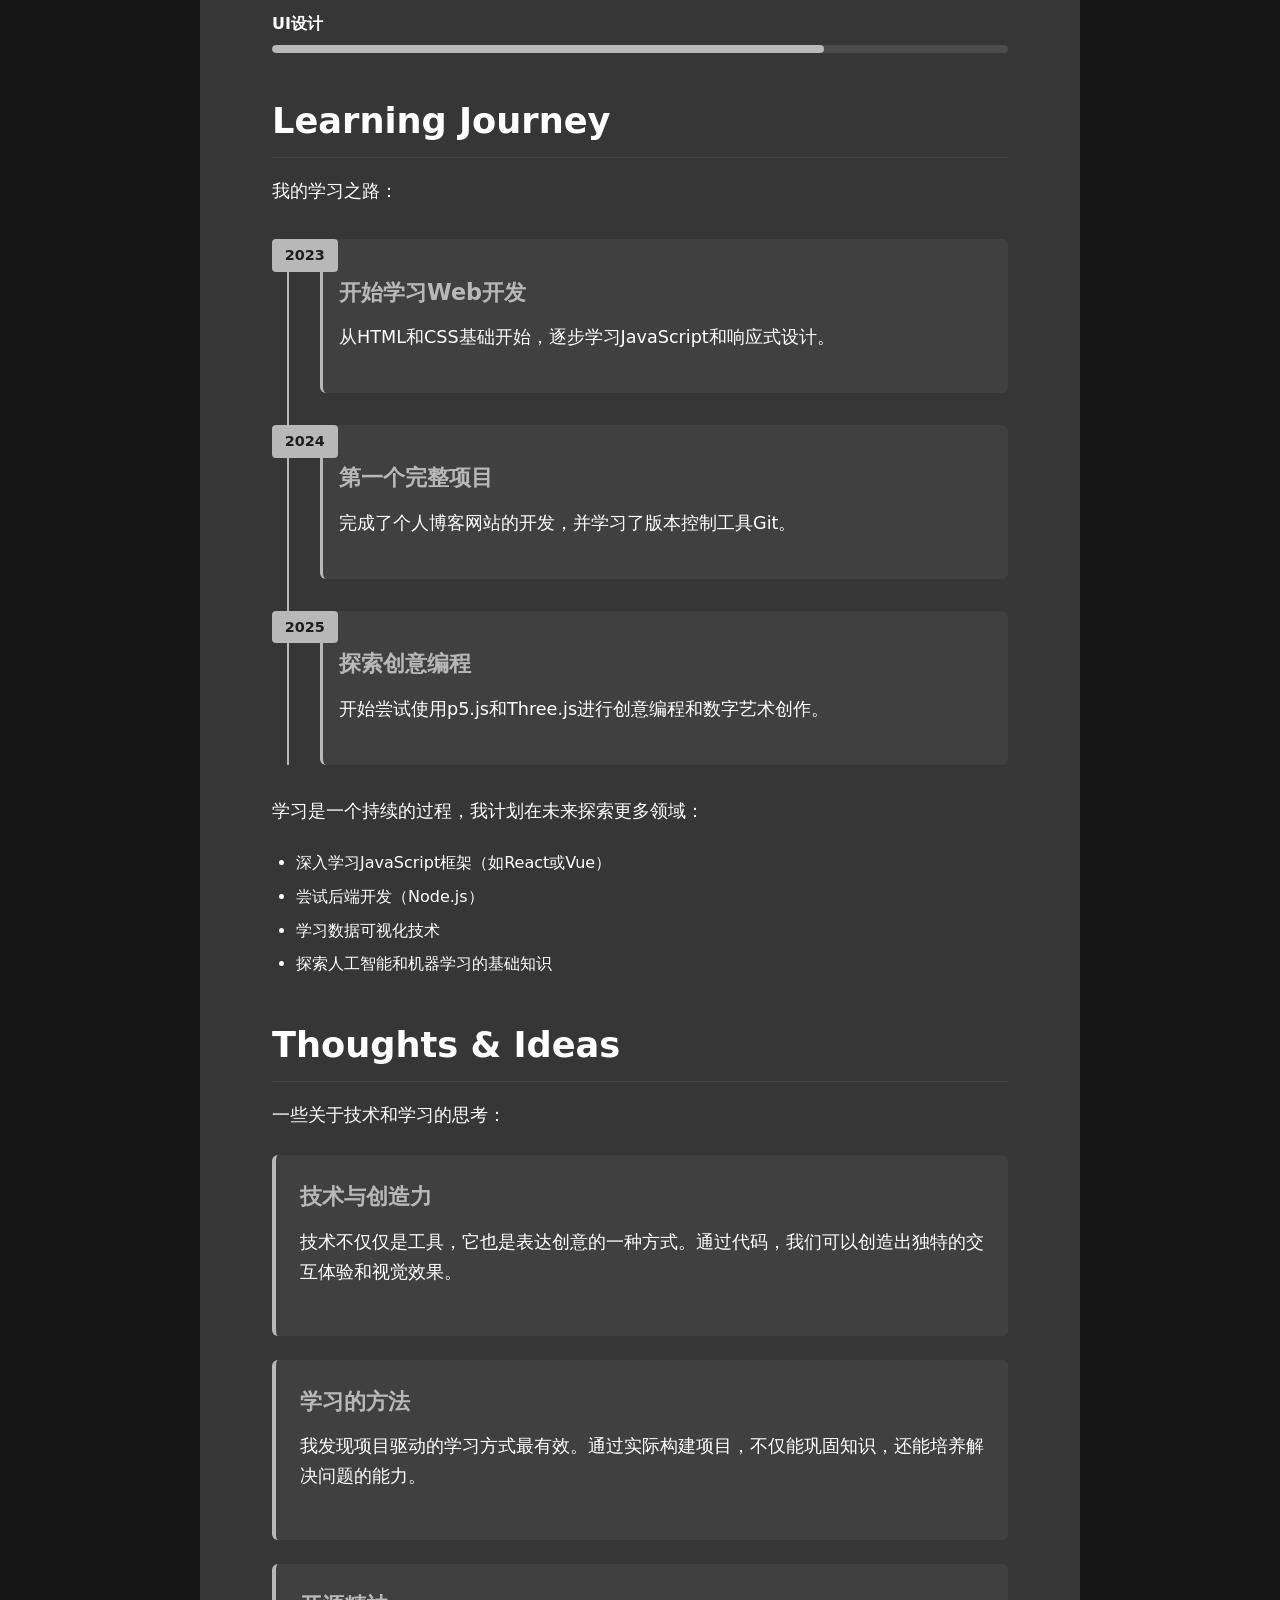
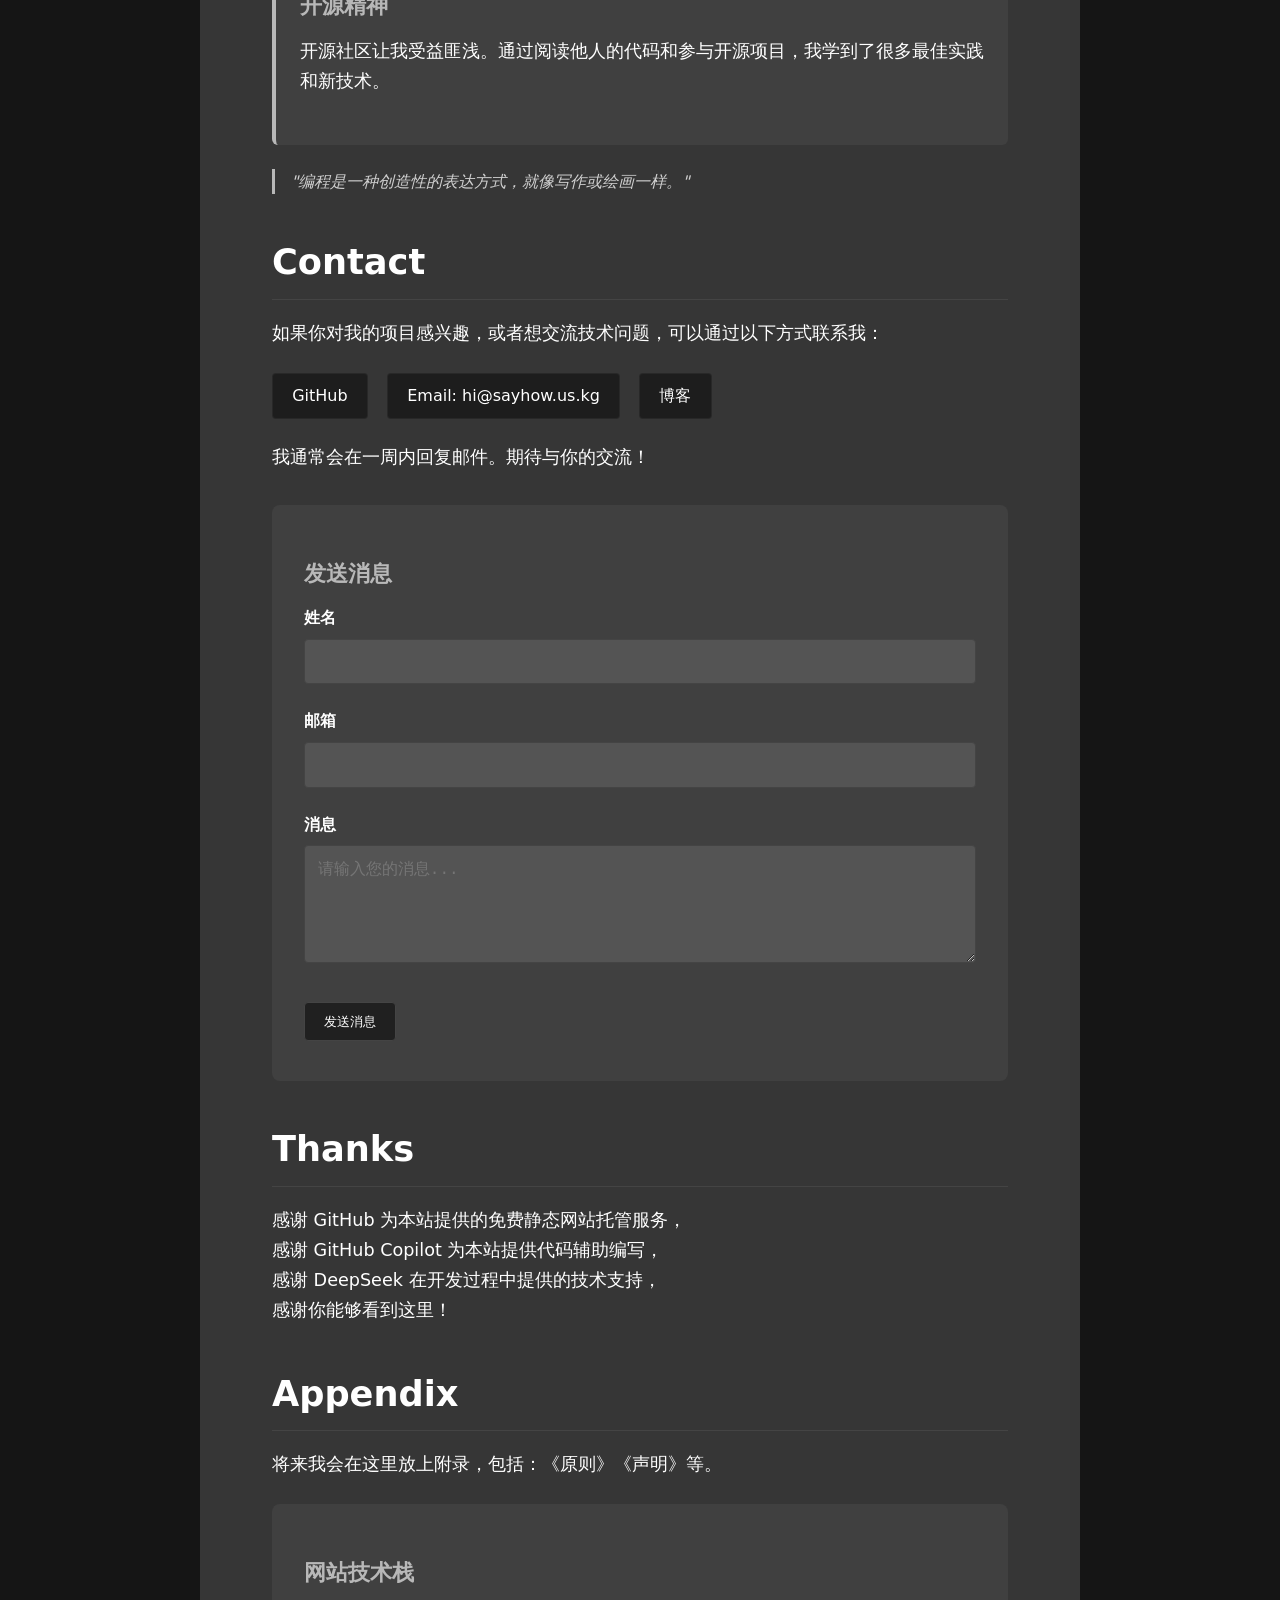
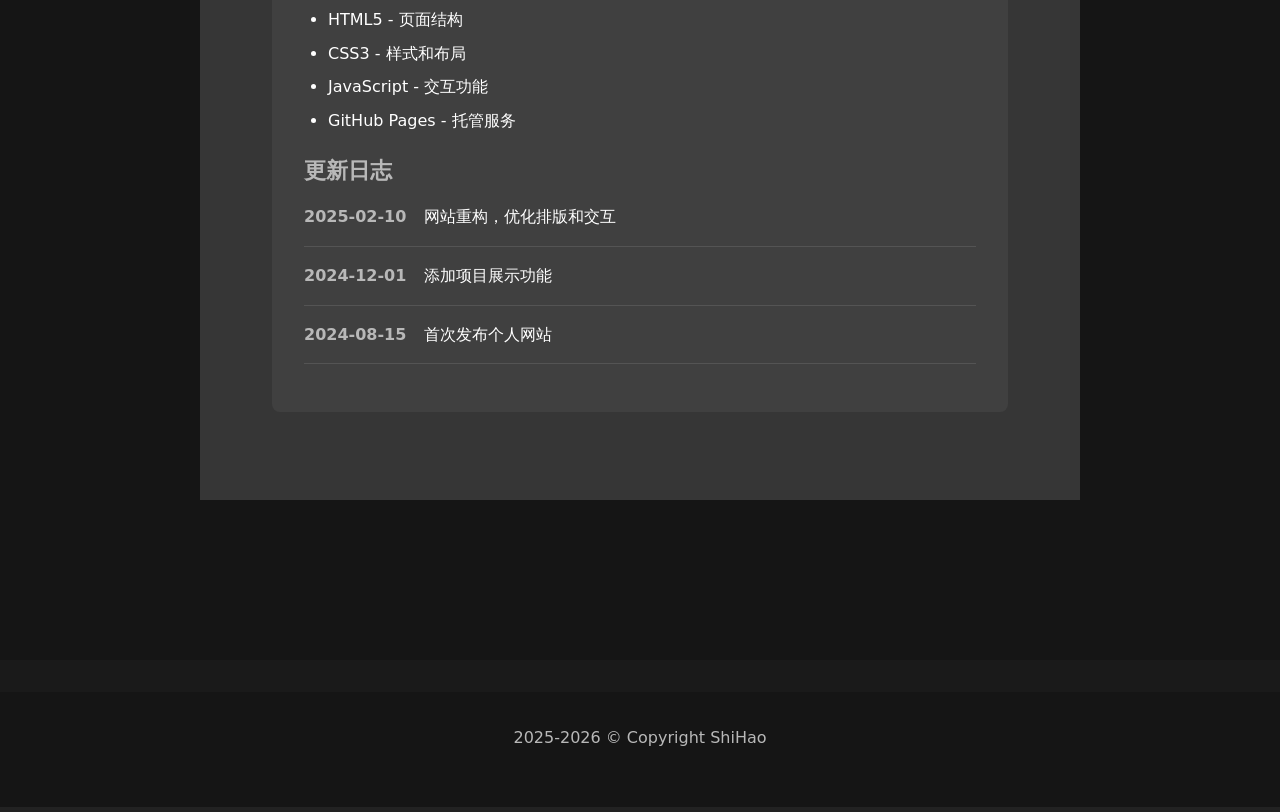
==== commit d20bbb24: "template" ====
--- a/index.html
+++ b/index.html
@@ -4,157 +4,332 @@
     <meta charset="UTF-8">
     <meta name="viewport" content="width=device-width, initial-scale=1.0, minimum-scale=1.0, maximum-scale=1.0, user-scalable=no">
     <title>Home | IOfficial</title>
-    <meta name="description" content="嗨，这里是IOfficial——一个普通的中学生">
+    <meta name="description" content="嗨，这里是IOfficial——一个普通的中学生。">
     <meta name="author" content="IOfficial">
     <meta name="theme-color" content="#363636">
     <link rel="shortcut icon" type="image/ico" href="./image/favicon.ico">
-    <link rel="stylesheet" href="index.css">
-    <script src="index.js" defer></script>
+    <link rel="stylesheet" href="styles.css">
+    <script src="main.js" defer></script>
 </head>
 <body>
     <header class="header">
         <section>
-            <a href="./index.html" style="text-decoration: none; color: inherit;">
-                <div style="display: flex; flex-direction: column;">
-                    <p style="font-size: 1.4em; font-weight: 700;">
-                        IOffical
-                        <span style="font-size: 0.6em; opacity: 0.8;">'s Personal Website</span>
-                    </p>
+            <a href="./index.html" class="logo-link">
+                <div class="logo-container">
+                    <span class="logo-text">IOffical<div class="logo-subtitle">'s Personal Website</div></span>
                 </div>
             </a>
         </section>
-        <div id="menu-btn" style="width: 0.6rem; height: 1.75rem; border: 2px solid #b8b8b8; border-radius: 0; box-sizing: border-box; cursor: pointer; transition: background 0.3s; display: flex; align-items: center; justify-content: center; margin-left: auto; position: relative; z-index: 1102;">
-        </div>
-        <div id="menu-blocks" style="position: fixed; top: 0; right: calc(var(--content-padding) + 2.7rem); height: var(--header-height); display: flex; flex-direction: row; gap: 0; align-items: stretch; pointer-events: none; z-index: 1101;">
-            <a href="https://github.com/nondev10/" target="_blank" class="menu-block" style="transition: all 0.4s, background 0.2s, color 0.2s;">Github</a>
-            <a href="https://www.zhihu.com/people/uname-51" target="_blank" class="menu-block" style="transition: all 0.4s 0.08s, background 0.2s, color 0.2s;">Zhihu</a>
-            <a href="mailto:hi@shihao.us.kg" class="menu-block" style="transition: all 0.4s 0.16s, background 0.2s, color 0.2s;">E-mail</a>
-            <a href="https://blog.shihao.us.kg/" target="_blank" class="menu-block" style="transition: all 0.4s 0.24s, background 0.2s, color 0.2s;">Blog</a>
+        <div id="menu-btn" class="menu-button"></div>
+        <div id="menu-blocks" class="menu-container">
+            <a href="https://github.com/nondev10/" target="_blank" class="menu-block menu-block-github">Github</a>
+            <a href="https://www.zhihu.com/people/uname-51" target="_blank" class="menu-block menu-block-zhihu">Zhihu</a>
+            <a href="mailto:hi@sayhow.us.kg" class="menu-block menu-block-email">E-mail</a>
+            <a href="https://blog.shihao.us.kg/" target="_blank" class="menu-block menu-block-blog">Blog</a>
         </div>
     </header>
 
-    <div class="main-content" style="padding-bottom: 30rem; margin-left: 1rem;">
-        <h1 class="title" style="margin-top: 5rem;">嗨，这里是 IOfficial</h1>
-        <h1 class="title">一个<span class="highlight">普通</span>的中学生</h1>
+    <!-- 独立至顶/至底按钮 -->
+    <button class="nav-btn top-btn" title="返回顶部">∧</button>
+    <button class="nav-btn bottom-btn" title="跳至底部">∨</button>
+
+    <!-- 侧边目录 -->
+    <div class="side-directory">
+        <h4>目录</h4>
+        <ul class="directory-list" id="directory-list">
+            <!-- JS动态生成 -->
+        </ul>
     </div>
 
-    <main class="main-content" style="background-color: #363636; padding: 1rem 1rem;">
-        <section id="introduction">
-            <h1>Introduction</h1>
-            <hr>
-            <p>
-            </p>
-            <p>
-            我到今天已经活过了14年，只有2-3年是有意义的。（？）<br>
-            所以，我在这2-3年中干嘛？我躲在阴影中，默默守着我的一隅，畏惧那些不可测的事物——那些关于人们如何生存的解释，那些狼头人身的怪物，那些有生命的牵线木偶。所以我称它们为“神”和“恶魔”，并向他们祈求宽恕和祈祷拯救。<br>
-            之后，他们的数量在增加。当我恐惧的事物越来越多，我开始更理智的看待这个世界。然而，不能解释的事物却一直增加，好像世界故意要表现出荒谬与不可思议一样。<br>
-            我生活在这阴影的恐惧中。在这里没有东西能保护我，我必须保护我自己。<br>
-            当你们在阳光下生存时，我却在阴影中眼看着他们，看着他们肆意闯入你们的眼中，这样你们又生活在了一个疯狂的，不凡的世界中。<br>
-            我观察，我思考，我自省。<br>
-            ——😜D😜R😜（请忽略这段）<br><br>
-            嗨👋我是黄拾皓，你可以叫我 IOfficial，这也是我在本站使用的昵称。（这里我想看看怎么陈述我的简历结果说不出来2333333）……我……emmmm……我爬过山欸！我徒手爬过一座可能几十米的山哦！然后……我还攀过岩欸！那是一个干了的小瀑布，差不多4-5米高（可能更矮），嗨呀，我就徒手攀上去啦！（不知道算不算攀岩呢？）然后，我是收藏癖（捡垃圾的），然后我拿树叶擦嘴，然后我写过代码，研究过哥德巴赫猜想，画过画，做过视频，啊啊啊啊啊啊啊啊啊啊我什么都没有！！！！！！！！！！！！！！！！什么都不会!!!!!!!!!!!!!!!!!!!!!!!!!!!!!!! 为什么？！ヽ(*。>Д<)o゜网计、网安毕业生们去哪儿了？一个百万大公司，被一个中学生挖到网络漏洞？究竟是谁?! CNVD你在那啊！如果你认为数万学生的个人信息不是“重要信息系统漏洞信息”那什么是？谁都可以知道，但不是谁都能体会……(╯‵□′)╯炸弹！•••*～●<br>
-            ——😊T😊U😊<br><br>
-            “所谓的~过生活~”<br>
-            抱歉，我在听音乐欸~ 然后，我想起来了。我在躲什么呢？奇怪，想不起来了呢，以后再说把(～￣▽￣)～（谁在听呢？谁在看呢？没有人。没有人。）<br>
-            ——<br><br>
-            黑暗是自然留给人类的忠告<br>
-            从学校到我的家有一条黑路，每逢放学都要经过一遭。<br>
-            阴间是古人对人间极恶的诠释<br>
-            我怕鬼，除非作业特别多。<br>
-            生物对未知事物产生恐惧是必然的，除非……<br>
-            人们对精神病人的判断取决于心理医生，一个人诊断另一个人……<br>
-            为什么？！为什么都不相信我呢？(ノへ￣、)<br>
-            啊啊啊啊啊啊啊啊啊啊啊啊啊啊！！好想会说话！！！<br>
-            所以以后要好好学习丫（不然会像IO一样不会说话！）我会好好学的！<br>
-            ——<br><br>
-            非常抱歉<( _ _ )>本来想好好介绍一下我自己的，这样大家就可以好好了解我。不过说来话长，而且实在也有些无趣。所以就先算了吧，不过以后会做的。如果你读到这里觉得不舒服那是正常的，我为此感到抱歉。（一人一）
-            </p>
-        </section>
-        <br><br>
-        <section id="projects">
-            <h1>Projects</h1>
-            <hr>
-            <p>
-                我以后会做的。
-            </p>
-            <section class="projects-section">
-                <div class="projects-title">Projects</div>
-                <hr>
-                <div class="projects-list">
-                    <div class="project-card">
-                        <div class="project-title">Project Title</div>
-                        <div class="project-desc">Project Discription</div>
-                        <a class="project-link" href="javascript:alert('link')">查看仓库</a>
-                    </div>
-                    <div class="project-card">
-                        <div class="project-title">MyWebsite</div>
-                        <div class="project-desc">本站托管仓库。</div>
-                        <a class="project-link" href="https://github.com/nondev10/my-website" target="_blank">查看仓库</a>
-                    </div>
-                    <div class="project-card">
-                        <div class="project-title">MyBlog</div>
-                        <div class="project-desc">博客站仓库。</div>
-                        <a class="project-link" href="https://github.com/nondev10/my-blog" target="_blank">查看仓库</a>
-                    </div>
-                    <!-- Add cards here -->
-                </div>
-            </section>
-        </section>
-        <br><br>
-        <section id="contact">
-            <h1>Contact</h1>
-            <hr>
-            <p>你可能在这些平台找到我：</p>
-            <div class="social-links">
-                <a href="https://github.com/noncoder10/" target="_blank">Github</a>
-                <a href="javascript:alert('诶呀~忘记放了~')">Zhihu</a>
-                <a href="mailto:me@shihao.us.kg">E-mail</a>
+    <!-- 标题区域 - 独立容器 -->
+    <div class="title-section">
+        <div class="title-content">
+            <h1 class="main-title">嗨，这里是 IOfficial</h1>
+            <h1 class="main-title">一个<span class="highlight">普通</span>的中学生</h1>
+        </div>
+    </div>
+
+    <!-- 内容区域 - 独立容器 -->
+    <main class="content-wrapper">
+        <div class="content-container">
+            <div class="text-content">
+                <section id="introduction" class="content-section">
+                    <h1>Introduction</h1>
+                    <hr>
+                    <p>
+                        你好，我是黄拾皓，你也可以叫我 IOfficial。我是一名普通的中学生，对编程、技术和创意表达有着浓厚的兴趣。
+                    </p>
+                    
+                    <p>
+                        我的兴趣广泛，从<span class="text-highlight">网页开发</span>到<span class="text-highlight">数字艺术</span>都有涉猎。
+                        我喜欢探索技术的边界，尝试将想法转化为现实。
+                    </p>
+                    
+                    <blockquote class="quote">
+                        "技术的价值不在于它本身，而在于它如何帮助人们解决问题和创造美好。"
+                    </blockquote>
+                    
+                    <p>
+                        在我的学习过程中，我发现<span class="underline">持续学习</span>和<span class="underline">实践</span>是最重要的。
+                        每一个项目都是学习新技能、解决新问题的机会。
+                    </p>
+                    
+                    <div class="two-column">
+                        <div class="column">
+                            <h3>技术兴趣</h3>
+                            <ul class="bullet-list">
+                                <li>前端开发 (HTML, CSS, JavaScript)</li>
+                                <li>UI/UX 设计</li>
+                                <li>创意编程</li>
+                                <li>数字艺术</li>
+                            </ul>
+                        </div>
+                        <div class="column">
+                            <h3>个人爱好</h3>
+                            <ul class="bullet-list">
+                                <li>阅读科幻小说</li>
+                                <li>户外徒步</li>
+                                <li>摄影</li>
+                                <li>音乐欣赏</li>
+                            </ul>
+                        </div>
+                    </div>
+                    
+                    <p>
+                        这个网站是我个人学习和创作的展示空间。我会在这里分享我的项目、思考和创作过程。
+                    </p>
+                    
+                    <a href="#projects" class="button">查看我的项目</a>
+                    <a href="#contact" class="button">联系我</a>
+                </section>
+
+                <section id="projects" class="content-section">
+                    <h1>Projects</h1>
+                    <hr>
+                    <p>以下是我参与或独立完成的一些项目：</p>
+                    
+                    <div class="projects-section">
+                        <div class="projects-list">
+                            <div class="project-card">
+                                <div class="project-title">个人网站</div>
+                                <div class="project-desc">使用纯HTML、CSS和JavaScript构建的响应式个人网站。</div>
+                                <a class="project-link" href="https://github.com/nondev10/my-website" target="_blank">查看代码</a>
+                            </div>
+                            <div class="project-card">
+                                <div class="project-title">博客平台</div>
+                                <div class="project-desc">基于静态站点生成器的个人博客，分享技术思考和创作。</div>
+                                <a class="project-link" href="https://github.com/nondev10/my-blog" target="_blank">查看代码</a>
+                            </div>
+                            <div class="project-card">
+                                <div class="project-title">创意编程作品</div>
+                                <div class="project-desc">使用p5.js和Three.js创作的交互式数字艺术项目。</div>
+                                <a class="project-link" href="javascript:alert('项目开发中')">查看演示</a>
+                            </div>
+                        </div>
+                    </div>
+                    
+                    <div class="code-block">
+                        // 示例代码：简单的动画效果<br>
+                        function animateElement(element) {<br>
+                        &nbsp;&nbsp;element.style.transition = 'all 0.3s ease';<br>
+                        &nbsp;&nbsp;element.style.transform = 'scale(1.05)';<br>
+                        }
+                    </div>
+                </section>
+
+                <section id="skills" class="content-section">
+                    <h1>Skills & Tools</h1>
+                    <hr>
+                    <p>我熟悉以下技术和工具：</p>
+                    
+                    <div class="two-column">
+                        <div class="column">
+                            <h3>前端技术</h3>
+                            <ul class="bullet-list">
+                                <li>HTML5 & CSS3</li>
+                                <li>JavaScript (ES6+)</li>
+                                <li>响应式设计</li>
+                                <li>Git版本控制</li>
+                            </ul>
+                        </div>
+                        <div class="column">
+                            <h3>设计工具</h3>
+                            <ul class="bullet-list">
+                                <li>Figma</li>
+                                <li>Adobe Creative Suite</li>
+                                <li>Blender (基础)</li>
+                                <li>Canva</li>
+                            </ul>
+                        </div>
+                    </div>
+                    
+                    <div class="skill-meter">
+                        <div class="skill">
+                            <span class="skill-name">HTML/CSS</span>
+                            <div class="skill-bar">
+                                <div class="skill-level" data-level="85"></div>
+                            </div>
+                        </div>
+                        <div class="skill">
+                            <span class="skill-name">JavaScript</span>
+                            <div class="skill-bar">
+                                <div class="skill-level" data-level="70"></div>
+                            </div>
+                        </div>
+                        <div class="skill">
+                            <span class="skill-name">UI设计</span>
+                            <div class="skill-bar">
+                                <div class="skill-level" data-level="75"></div>
+                            </div>
+                        </div>
+                    </div>
+                </section>
+
+                <section id="learning" class="content-section">
+                    <h1>Learning Journey</h1>
+                    <hr>
+                    <p>我的学习之路：</p>
+                    
+                    <div class="timeline">
+                        <div class="timeline-item">
+                            <div class="timeline-date">2023</div>
+                            <div class="timeline-content">
+                                <h3>开始学习Web开发</h3>
+                                <p>从HTML和CSS基础开始，逐步学习JavaScript和响应式设计。</p>
+                            </div>
+                        </div>
+                        <div class="timeline-item">
+                            <div class="timeline-date">2024</div>
+                            <div class="timeline-content">
+                                <h3>第一个完整项目</h3>
+                                <p>完成了个人博客网站的开发，并学习了版本控制工具Git。</p>
+                            </div>
+                        </div>
+                        <div class="timeline-item">
+                            <div class="timeline-date">2025</div>
+                            <div class="timeline-content">
+                                <h3>探索创意编程</h3>
+                                <p>开始尝试使用p5.js和Three.js进行创意编程和数字艺术创作。</p>
+                            </div>
+                        </div>
+                    </div>
+                    
+                    <p>学习是一个持续的过程，我计划在未来探索更多领域：</p>
+                    <ul class="bullet-list">
+                        <li>深入学习JavaScript框架（如React或Vue）</li>
+                        <li>尝试后端开发（Node.js）</li>
+                        <li>学习数据可视化技术</li>
+                        <li>探索人工智能和机器学习的基础知识</li>
+                    </ul>
+                </section>
+
+                <section id="thoughts" class="content-section">
+                    <h1>Thoughts & Ideas</h1>
+                    <hr>
+                    <p>一些关于技术和学习的思考：</p>
+                    
+                    <div class="thought-card">
+                        <h3>技术与创造力</h3>
+                        <p>技术不仅仅是工具，它也是表达创意的一种方式。通过代码，我们可以创造出独特的交互体验和视觉效果。</p>
+                    </div>
+                    
+                    <div class="thought-card">
+                        <h3>学习的方法</h3>
+                        <p>我发现项目驱动的学习方式最有效。通过实际构建项目，不仅能巩固知识，还能培养解决问题的能力。</p>
+                    </div>
+                    
+                    <div class="thought-card">
+                        <h3>开源精神</h3>
+                        <p>开源社区让我受益匪浅。通过阅读他人的代码和参与开源项目，我学到了很多最佳实践和新技术。</p>
+                    </div>
+                    
+                    <blockquote class="quote">
+                        "编程是一种创造性的表达方式，就像写作或绘画一样。"
+                    </blockquote>
+                </section>
+
+                <section id="contact" class="content-section">
+                    <h1>Contact</h1>
+                    <hr>
+                    <p>如果你对我的项目感兴趣，或者想交流技术问题，可以通过以下方式联系我：</p>
+                    <div class="social-links">
+                        <a href="https://github.com/noncoder10/" target="_blank">GitHub</a>
+                        <a href="mailto:hi@sayhow.us.kg">Email: hi@sayhow.us.kg</a>
+                        <a href="https://blog.shihao.us.kg/" target="_blank">博客</a>
+                    </div>
+                    
+                    <p>我通常会在一周内回复邮件。期待与你的交流！</p>
+                    
+                    <div class="contact-form">
+                        <h3>发送消息</h3>
+                        <form id="message-form">
+                            <div class="form-group">
+                                <label for="name">姓名</label>
+                                <input type="text" id="name" name="name" required>
+                            </div>
+                            <div class="form-group">
+                                <label for="email">邮箱</label>
+                                <input type="email" id="email" name="email" required>
+                            </div>
+                            <div class="form-group">
+                                <label for="message">消息</label>
+                                <textarea id="message" name="message" rows="5" required placeholder="请输入您的消息..."></textarea>
+                            </div>
+                            <button type="submit" class="button">发送消息</button>
+                        </form>
+                    </div>
+                </section>
+
+                <section id="thanks" class="content-section">
+                    <h1>Thanks</h1>
+                    <hr>
+                    <p>
+                        感谢 GitHub 为本站提供的免费静态网站托管服务，<br>
+                        感谢 GitHub Copilot 为本站提供代码辅助编写，<br>
+                        感谢 DeepSeek 在开发过程中提供的技术支持，<br>
+                        感谢你能够看到这里！
+                    </p>
+                </section>
+
+                <section id="appendix" class="content-section">
+                    <h1>Appendix</h1>
+                    <hr>
+                    <p>将来我会在这里放上附录，包括：《原则》《声明》等。</p>
+                    
+                    <div class="appendix-content">
+                        <h3>网站技术栈</h3>
+                        <ul class="bullet-list">
+                            <li>HTML5 - 页面结构</li>
+                            <li>CSS3 - 样式和布局</li>
+                            <li>JavaScript - 交互功能</li>
+                            <li>GitHub Pages - 托管服务</li>
+                        </ul>
+                        
+                        <h3>更新日志</h3>
+                        <div class="update-log">
+                            <div class="update-item">
+                                <span class="update-date">2025-02-10</span>
+                                <span class="update-desc">网站重构，优化排版和交互</span>
+                            </div>
+                            <div class="update-item">
+                                <span class="update-date">2024-12-01</span>
+                                <span class="update-desc">添加项目展示功能</span>
+                            </div>
+                            <div class="update-item">
+                                <span class="update-date">2024-08-15</span>
+                                <span class="update-desc">首次发布个人网站</span>
+                            </div>
+                        </div>
+                    </div>
+                </section>
             </div>
-        </section>
-        <!-- <section id="past">
-            <h1>Past</h1>
-            <hr>
-            <p>
-                May Something Here.
-            </p>
-        </section>
-        <br><br>
-        <section id="now">
-            <h1>Now</h1>
-            <hr>
-            <p>
-                May Something Here.
-            </p>
-        </section>
-        <br><br>
-        <section id="future">
-            <h1>Now</h1>
-            <hr>
-            <p>
-                May Something Here.
-            </p>
-        </section>
-        <br><br> -->
-        <section id="thanks">
-            <h1>Thanks</h1>
-            <hr>
-            <p>
-                感谢 Github 为本站提供的免费静态网站托管服务，<br>
-                感谢 Github Copilot 为本站提供代码辅助编写，<br>
-                感谢你能够看到这！
-            </p>
-        </section>
-        <section id="appendix">
-            <h1>Appendix</h1>
-            <hr>
-            <p>
-                将来我会在这里放上附录，包括：《原则》《声明》等。
-            </p>
-        </section>
+        </div>
     </main>
 
-    <footer style="padding-top: 5rem; padding: var(--content-padding); text-align: center; z-index: 1; position: relative; background-color: #363636;">
-        <span class="highlight"><p style="font-size: medium;" class="footer" id="copyright"></p></span>
+    <footer class="site-footer">
+        <div class="footer-content">
+            <span class="highlight"><p class="footer-text" id="copyright"></p></span>
+        </div>
     </footer>
 </body>
 </html>
--- a/styles.css
+++ b/styles.css
@@ -0,0 +1,1256 @@
+/* 修改目录样式 - 隐藏滚动条但保持滚动功能 */
+.side-directory {
+    position: fixed;
+    right: 1.5rem;
+    top: 50%;
+    transform: translateY(-50%);
+    background: rgba(30, 30, 30, 0.95);
+    padding: 1.2rem;
+    border-radius: 8px;
+    border: 1px solid #444;
+    min-width: 180px;
+    max-width: 220px;
+    max-height: 60vh;
+    overflow: hidden;
+    z-index: 997;
+    opacity: 0;
+    visibility: hidden;
+    transition: all 0.3s ease;
+}
+
+.directory-list {
+    list-style: none;
+    margin: 0;
+    padding: 0;
+    max-height: 50vh;
+    overflow-y: auto;
+    overflow-x: hidden;
+    
+    /* 隐藏滚动条但保持滚动功能 */
+    scrollbar-width: none; /* Firefox */
+    -ms-overflow-style: none; /* IE/Edge */
+}
+
+.directory-list::-webkit-scrollbar {
+    display: none; /* Chrome/Safari */
+}
+
+/* 目录项样式改进 */
+.directory-link {
+    color: var(--text-color);
+    text-decoration: none;
+    display: block;
+    padding: 0.5rem 0.8rem;
+    border-radius: 4px;
+    transition: all 0.3s;
+    font-size: 0.9rem;
+    border-left: 3px solid transparent;
+    cursor: pointer;
+    position: relative;
+    overflow: hidden;
+    white-space: nowrap;
+    text-overflow: ellipsis;
+}
+
+.directory-link:hover,
+.directory-link.active {
+    background: rgba(184, 184, 184, 0.1);
+    color: var(--secondary-color);
+    border-left-color: var(--secondary-color);
+    transform: translateX(2px);
+}
+
+/* 改进导航按钮位置 */
+.nav-btn {
+    position: fixed;
+    right: 1.5rem;
+    background: var(--darker-bg);
+    border: 1px solid #444;
+    color: var(--secondary-color);
+    width: 2.8rem;
+    height: 2.8rem;
+    display: flex;
+    align-items: center;
+    justify-content: center;
+    cursor: pointer;
+    transition: all 0.3s;
+    font-size: 1.4rem;
+    font-weight: bold;
+    z-index: 998;
+    opacity: 0;
+    visibility: hidden;
+    transform: translateY(20px);
+    border-radius: 4px;
+}
+
+.top-btn {
+    top: calc(50% - 4rem); /* 精确上下靠在一起 */
+    margin-top: 0;
+}
+
+.bottom-btn {
+    top: calc(50% + 0.2rem); /* 紧挨着顶部按钮 */
+    margin-top: 0;
+}
+
+.nav-btn:hover {
+    background: var(--secondary-color);
+    color: var(--darker-bg);
+    transform: translateY(0) scale(1.05);
+}
+
+.nav-btn.visible {
+    opacity: 1;
+    visibility: visible;
+    transform: translateY(0);
+}
+
+/* 移动端适配 - 大幅改进 */
+@media (max-width: 768px) {
+    /* 检测移动端，移除不需要的元素 */
+    .side-directory,
+    .nav-btn {
+        display: none !important;
+    }
+    
+    /* 移除content-container的border */
+    .content-container {
+        border: none !important;
+        margin-top: 1rem !important;
+        background-color: var(--primary-color);
+    }
+    
+    /* 移动端基础样式重置 */
+    :root {
+        --header-height: 3.5rem;
+        --content-padding: 0.5rem;
+        --content-margin: 0.5rem;
+        --section-spacing: 1rem;
+    }
+    
+    body {
+        font-size: 16px; /* 防止iOS缩放 */
+        -webkit-text-size-adjust: 100%;
+    }
+    
+    .header {
+        height: var(--header-height);
+        padding: 0 1rem;
+        background: rgba(24,24,24,0.98);
+        backdrop-filter: blur(10px);
+    }
+    
+    .logo-text {
+        font-size: 1.1rem;
+    }
+    
+    .logo-subtitle {
+        font-size: 0.5em;
+    }
+    
+    .title-section {
+        margin-top: var(--header-height);
+        padding: 1.5rem 0;
+        min-height: 40vh;
+    }
+    
+    .title-content {
+        padding: 0 1rem;
+    }
+    
+    .main-title {
+        font-size: 1.5rem !important;
+        margin: 0.5rem 0;
+        transform: translateY(15px);
+        text-align: center;
+    }
+    
+    .content-wrapper {
+        margin-top: 0;
+    }
+    
+    .content-container {
+        margin: 0 auto;
+        padding: 1rem 0;
+        background: var(--primary-color);
+    }
+    
+    .text-content {
+        padding: 0 1rem;
+    }
+    
+    /* 移动端文字排版优化 */
+    h1 {
+        font-size: 1.6rem;
+        margin: 0.8rem 0 0.5rem 0;
+        text-align: left;
+        line-height: 1.3;
+    }
+    
+    h2 {
+        font-size: 1.4rem;
+        margin: 1rem 0 0.5rem 0;
+    }
+    
+    h3 {
+        font-size: 1.2rem;
+        margin: 0.8rem 0 0.4rem 0;
+    }
+    
+    p {
+        font-size: 0.95rem;
+        line-height: 1.6;
+        margin-bottom: 1rem;
+        text-align: justify;
+        hyphens: auto;
+    }
+    
+    /* 移动端布局优化 */
+    .two-column {
+        flex-direction: column;
+        gap: 1rem;
+        margin: 1rem 0;
+    }
+    
+    .projects-list {
+        flex-direction: column;
+        gap: 1rem;
+    }
+    
+    .project-card {
+        min-width: auto;
+        max-width: 100%;
+        padding: 1rem;
+    }
+    
+    /* 移动端菜单优化 */
+    #menu-blocks {
+        top: var(--header-height);
+        background: rgba(24,24,24,0.98);
+        backdrop-filter: blur(20px);
+        box-shadow: 0 4px 20px rgba(0,0,0,0.3);
+    }
+    
+    .menu-block {
+        height: 3.5rem;
+        font-size: 1.1rem;
+        padding-left: 2rem;
+        border-bottom: 1px solid rgba(255,255,255,0.1);
+        min-height: 44px; /* 最小触摸尺寸 */
+    }
+    
+    /* 移动端表单优化 */
+    .contact-form {
+        padding: 1rem;
+        margin: 1rem 0;
+    }
+    
+    .form-group input,
+    .form-group textarea {
+        font-size: 16px; /* 防止iOS缩放 */
+        padding: 0.8rem;
+    }
+    
+    .button {
+        padding: 0.8rem 1.5rem;
+        min-height: 44px;
+        display: inline-flex;
+        align-items: center;
+        justify-content: center;
+    }
+    
+    /* 移动端技能条优化 */
+    .skill-meter {
+        margin: 1.5rem 0;
+    }
+    
+    .skill {
+        margin-bottom: 1rem;
+    }
+    
+    /* 移动端时间线优化 */
+    .timeline {
+        margin: 1.5rem 0;
+    }
+    
+    .timeline-item {
+        padding-left: 2.5rem;
+        margin-bottom: 1.5rem;
+    }
+    
+    .timeline-date {
+        font-size: 0.8rem;
+        padding: 0.2rem 0.6rem;
+    }
+}
+
+/* 小屏手机优化 */
+@media (max-width: 360px) {
+    :root {
+        --content-padding: 0.3rem;
+        --content-margin: 0.3rem;
+    }
+    
+    .title-section {
+        padding: 1rem 0;
+        min-height: 35vh;
+    }
+    
+    .main-title {
+        font-size: 1.3rem !important;
+    }
+    
+    h1 {
+        font-size: 1.4rem;
+    }
+    
+    h2 {
+        font-size: 1.2rem;
+    }
+    
+    .text-content {
+        padding: 0 0.5rem;
+    }
+    
+    .menu-block {
+        padding-left: 1rem;
+        font-size: 1rem;
+    }
+}
+
+/* 横屏模式优化 */
+@media (max-width: 768px) and (orientation: landscape) {
+    .title-section {
+        min-height: 50vh;
+        padding: 1rem 0;
+    }
+    
+    .header {
+        height: 3rem;
+    }
+    
+    #menu-blocks {
+        top: 3rem;
+    }
+    
+    .menu-block {
+        height: 2.8rem;
+    }
+}
+
+/* 高DPI设备优化 */
+@media (-webkit-min-device-pixel-ratio: 2), (min-resolution: 192dpi) {
+    .header {
+        -webkit-font-smoothing: antialiased;
+        -moz-osx-font-smoothing: grayscale;
+    }
+    
+    .menu-block {
+        font-weight: 500;
+    }
+}
+
+/* 减少动画（对偏好减少动画的用户） */
+@media (prefers-reduced-motion: reduce) {
+    * {
+        animation-duration: 0.01ms !important;
+        animation-iteration-count: 1 !important;
+        transition-duration: 0.01ms !important;
+    }
+}
+
+#menu-blocks {
+    position: fixed;
+    top: 0;
+    right: calc(var(--content-padding) + 2.7rem);
+    height: var(--header-height);
+    display: flex;
+    flex-direction: row;
+    gap: 0;
+    align-items: stretch;
+    pointer-events: none;
+    z-index: 1101;
+    background: none;
+    transition: none;
+}
+
+.menu-block-github { transition: all 0.4s 0s, background 0.2s, color 0.2s; }
+.menu-block-zhihu { transition: all 0.4s 0.08s, background 0.2s, color 0.2s; }
+.menu-block-email { transition: all 0.4s 0.16s, background 0.2s, color 0.2s; }
+.menu-block-blog { transition: all 0.4s 0.24s, background 0.2s, color 0.2s; }
+.menu-block {
+    background: rgba(24,24,24,0.92) !important;
+    opacity: 0;
+    transform: translateX(40px);
+    transition: all 0.4s, background 0.2s, color 0.2s;
+    border-radius: 0 !important;
+    border: none !important;
+    text-decoration: none !important;
+    /* *Simplify */
+    height: 100%;
+    width: 5.5rem;
+    border-radius: 0;
+    opacity: 0;
+    transform: translateX(40px);
+    display: flex; align-items: center;
+    justify-content: center;
+    border: none;
+    color: #fff;
+    font-size: 0.95rem;
+    text-decoration: none;
+}
+.menu-block:hover {
+    background: #333 !important;
+    color: #b8b8b8 !important;
+}
+@media (max-width: 600px) {
+    #menu-blocks {
+        left: 0;
+        right: 0;
+        top: var(--header-height);
+        height: auto;
+        width: 100vw;
+        flex-direction: column;
+        align-items: stretch;
+        background: rgba(24,24,24,1);
+        box-shadow: 0 4px 16px rgba(0,0,0,0.13);
+        opacity: 0;
+    }
+    .menu-block {
+        width: 100vw !important;
+        min-width: 0 !important;
+        max-width: none !important;
+        height: 3.2rem !important;
+        font-size: 1.1rem !important;
+        justify-content: flex-start !important;
+        padding-left: 2rem !important;
+        border-bottom: 1px solid #333;
+        border-radius: 0 !important;
+        transform: translateY(-30px);
+        transition: all 0.4s, background 0.2s, color 0.2s;
+    }
+}
+
+:root {
+    --header-height: 6rem;
+    --content-padding: 2rem;
+    --space-unit: 1rem;
+    --primary-color: #363636;
+    --secondary-color: #b8b8b8;
+    --text-color: #ffffff;
+    --content-max-width: 1200px;
+    --content-margin: 2rem;
+    --section-spacing: 2.5rem;
+    --dark-bg: #2a2a2a;
+    --darker-bg: #1e1e1e;
+    --darkest-bg: #151515;
+    --border-color: #1a1a1a;
+}
+
+* { margin: 0; padding: 0; box-sizing: border-box; }
+
+html { 
+    scroll-behavior: smooth; 
+    overflow-x: hidden; 
+}
+
+body {
+    min-height: 100vh;
+    color: var(--text-color);
+    font-family: system-ui, -apple-system, sans-serif;
+    line-height: 1.6;
+    background: #222 url('./image/background.png') no-repeat center center fixed;
+    background-size: cover;
+    position: relative;
+}
+
+body::before {
+    content: "";
+    position: fixed;
+    inset: 0;
+    background: rgba(40,40,40,0.68);
+    z-index: 0;
+    pointer-events: none;
+}
+
+.header {
+    position: fixed;
+    top: 0; 
+    left: 0; 
+    width: 100%;
+    height: var(--header-height);
+    padding: 0 var(--content-padding);
+    background: rgba(24,24,24,0.92);
+    display: flex; 
+    align-items: center;
+    z-index: 1001;
+    box-shadow: 0 2px 8px rgba(0,0,0,0.08);
+}
+
+.logo-link {
+    text-decoration: none;
+    color: inherit;
+    display: flex;
+    align-items: center;
+    height: 100%;
+}
+
+.logo-container {
+    display: flex;
+    flex-direction: column;
+    justify-content: center;
+    height: 100%;
+}
+
+.logo-text {
+    font-size: 1.4em;
+    font-weight: 700;
+    line-height: 1.2;
+    display: flex;
+    align-items: center;
+    height: 100%;
+}
+
+.logo-subtitle {
+    font-size: 0.6em;
+    opacity: 0.8;
+    margin-left: 0.5rem;
+}
+
+.menu-button {
+    width: 0.6rem;
+    height: 1.75rem;
+    border: 2px solid #b8b8b8;
+    border-radius: 0;
+    box-sizing: border-box;
+    cursor: pointer;
+    transition: background 0.3s;
+    display: flex;
+    align-items: center;
+    justify-content: center;
+    margin-left: auto;
+    position: relative;
+    z-index: 1102;
+}
+
+/* 标题区域 - 独立样式 */
+.title-section {
+    position: relative;
+    z-index: 2;
+    margin-top: var(--header-height);
+    padding: calc(var(--header-height) * 0.8) 0;
+    min-height: 70vh;
+    display: flex;
+    align-items: center;
+    justify-content: center;
+    background: transparent;
+}
+
+.title-content {
+    width: 100%;
+    max-width: var(--content-max-width);
+    margin: 0 auto;
+    padding: 0 var(--content-margin);
+}
+
+.main-title {
+    font-size: clamp(2rem, 5vw, 3rem);
+    line-height: 1.3;
+    margin: calc(var(--space-unit) * 1) 0;
+    opacity: 0;
+    transform: translateY(30px);
+    animation: fadeInUp 1s ease forwards;
+}
+
+@media (min-width: 900px) {
+    .main-title {  
+        font-size: clamp(2.8rem, 8vw, 4.5rem);
+    }
+}
+
+@keyframes fadeInUp {
+    to {
+        opacity: 1;
+        transform: translateY(0);
+    }
+}
+
+/* 内容区域 - 独立样式 */
+.content-wrapper {
+    width: 100%;
+    background-color: var(--darkest-bg);
+    position: relative;
+    z-index: 1;
+}
+
+.content-container {
+    max-width: var(--content-max-width);
+    margin: 0 auto;
+    margin-top: 15rem;
+    border: 10rem solid var(--darkest-bg);
+    background-color: var(--primary-color);
+    padding: 3rem 0;
+    position: relative;
+    z-index: 2;
+}
+
+.text-content {
+    max-width: 800px;
+    margin: 0 auto;
+    padding: 0 var(--content-margin);
+}
+
+/* 独立至顶/至底按钮 */
+.nav-btn {
+    position: fixed;
+    left: 1.5rem;
+    background: var(--darker-bg);
+    border: 1px solid #444;
+    color: var(--secondary-color);
+    width: 2.8rem;
+    height: 2.8rem;
+    display: flex;
+    align-items: center;
+    justify-content: center;
+    cursor: pointer;
+    transition: all 0.3s;
+    font-size: 1.4rem;
+    font-weight: bold;
+    z-index: 998;
+    opacity: 0;
+    visibility: hidden;
+    transform: translateX(20px);
+}
+
+.nav-btn:hover {
+    background: var(--secondary-color);
+    color: var(--darker-bg);
+    transform: translateX(0) scale(1.1);
+}
+
+.top-btn {
+    top: 50%;
+    margin-top: -3.5rem;
+}
+
+.bottom-btn {
+    top: 50%;
+    margin-top: 0.5rem;
+}
+
+.nav-btn.visible {
+    opacity: 1;
+    visibility: visible;
+    transform: translateX(0);
+}
+
+/* 侧边目录 */
+.side-directory {
+    position: fixed;
+    right: 1.5rem;
+    top: 50%;
+    transform: translateY(-50%);
+    background: rgba(30, 30, 30, 0.9);
+    padding: 1.2rem;
+    border-radius: 8px;
+    border: 1px solid #444;
+    min-width: 180px;
+    max-width: 220px;
+    z-index: 997;
+    opacity: 0;
+    visibility: hidden;
+    transition: all 0.3s ease;
+}
+
+.side-directory.visible {
+    opacity: 1;
+    visibility: visible;
+}
+
+.side-directory h4 {
+    margin: 0 0 1rem 0;
+    color: var(--secondary-color);
+    font-size: 1.1rem;
+    border-bottom: 1px solid #444;
+    padding-bottom: 0.5rem;
+}
+
+.directory-list {
+    list-style: none;
+    margin: 0;
+    padding: 0;
+}
+
+.directory-list li {
+    margin-bottom: 0.5rem;
+    position: relative;
+}
+
+.directory-link {
+    color: var(--text-color);
+    text-decoration: none;
+    display: block;
+    padding: 0.4rem 0.8rem;
+    border-radius: 4px;
+    transition: all 0.3s;
+    font-size: 0.9rem;
+    border-left: 3px solid transparent;
+}
+
+/* 目录子列表样式 */
+.directory-sublist {
+    list-style: none;
+    margin: 0.3rem 0 0.3rem 1rem;
+    padding: 0;
+    border-left: 1px solid rgba(184, 184, 184, 0.3);
+}
+
+.directory-sublist li {
+    margin-bottom: 0.2rem;
+}
+
+.directory-sublist .directory-link {
+    padding: 0.2rem 0.5rem;
+    font-size: 0.85rem;
+}
+
+.directory-number {
+    font-weight: bold;
+    color: var(--secondary-color);
+    margin-right: 0.3rem;
+}
+
+.level-1 {
+    padding-left: 1rem;
+    font-weight: 500;
+}
+
+.level-1::before {
+    content: counter(section-counter) ".";
+    counter-increment: section-counter;
+    margin-right: 0.5rem;
+    color: var(--secondary-color);
+    font-weight: bold;
+}
+
+.level-2 {
+    padding-left: 2rem;
+    font-size: 0.85rem;
+    color: #ccc;
+}
+
+.level-2::before {
+    content: "•";
+    margin-right: 0.5rem;
+    color: var(--secondary-color);
+}
+
+.directory-link:hover,
+.directory-link.active {
+    background: rgba(184, 184, 184, 0.1);
+    color: var(--secondary-color);
+    border-left-color: var(--secondary-color);
+}
+
+/* 响应式设计 */
+@media (max-width: 600px) {
+    #menu-blocks {
+        left: 0;
+        right: 0;
+        top: var(--header-height);
+        height: auto;
+        width: 100vw;
+        flex-direction: column;
+        align-items: stretch;
+        background: rgba(24,24,24,1);
+        box-shadow: 0 4px 16px rgba(0,0,0,0.13);
+        opacity: 0;
+    }
+    
+    .menu-block {
+        width: 100vw !important;
+        min-width: 0 !important;
+        max-width: none !important;
+        height: 3.2rem !important;
+        font-size: 1.1rem !important;
+        justify-content: flex-start !important;
+        padding-left: 2rem !important;
+        border-bottom: 1px solid #333;
+        transform: translateY(-30px);
+        transition: all 0.4s, background 0.2s, color 0.2s;
+    }
+    
+    .side-directory,
+    .nav-btn {
+        display: none;
+    }
+}
+
+@media (max-width: 900px) {
+    .projects-list {
+        flex-direction: column;
+        gap: 1rem;
+    }
+    
+    .project-card {
+        max-width: 100%;
+    }
+    
+    .content-container::before,
+    .content-container::after {
+        width: 1rem;
+    }
+}
+
+@media (max-width: 768px) {
+    :root {
+        --header-height: 4rem;
+        --content-padding: 1rem;
+        --content-margin: 1.5rem;
+    }
+    
+    h1 {
+        font-size: clamp(1.5rem, 6vw, 2rem);
+        margin: var(--space-unit) 0;
+    }
+    
+    .about, .resume { 
+        font-size: 1rem; 
+        padding: 1rem; 
+    }
+    
+    .projects-section { 
+        padding: 0; 
+    }
+    
+    .content-container::before,
+    .content-container::after {
+        width: 0.5rem;
+    }
+}
+
+@media (max-width: 480px) {
+    :root { 
+        --space-unit: 0.8rem; 
+        --content-margin: 1rem;
+    }
+    
+    .title-content,
+    .text-content { 
+        padding: 0 0.5rem; 
+    }
+    
+    .about, .resume { 
+        padding: 0.7rem; 
+    }
+}
+
+::-webkit-scrollbar { 
+    width: 8px; 
+    height: 8px; 
+}
+
+::-webkit-scrollbar-track { 
+    background: #757575; 
+}
+
+::-webkit-scrollbar-thumb { 
+    background-color: #444444; 
+    border-radius: 4px; 
+}
+
+hr {
+    width: 100%;
+    border: none;
+    border-top: 1.5px solid #444;
+    margin: 0.5rem 0 1.2rem 0;
+    height: 0;
+    background: none;
+}
+
+p {
+    font-size: 1.1rem;
+    line-height: 1.7;
+    margin-bottom: 1.5rem;
+    max-width: 100%;
+    text-align: justify;
+}
+
+.content-section {
+    margin-bottom: var(--section-spacing);
+    width: 100%;
+}
+
+#menu-btn { 
+    z-index: 1102; 
+}
+
+.site-footer {
+    padding-top: 5rem;
+    padding: var(--content-padding);
+    text-align: center;
+    z-index: 1;
+    position: relative;
+    background-color: var(--darkest-bg);
+    width: 100%;
+    border-top: 2rem solid var(--border-color);
+}
+
+.footer-content {
+    max-width: var(--content-max-width);
+    margin: 0 auto;
+    padding: 0 var(--content-margin);
+}
+
+.footer-text {
+    font-size: medium;
+    text-align: center;
+}
+
+/* 技能条样式 */
+.skill-meter {
+    margin: 2rem 0;
+}
+
+.skill {
+    margin-bottom: 1.5rem;
+}
+
+.skill-name {
+    display: block;
+    margin-bottom: 0.5rem;
+    font-weight: bold;
+}
+
+.skill-bar {
+    height: 8px;
+    background: rgba(255,255,255,0.1);
+    border-radius: 4px;
+    overflow: hidden;
+}
+
+.skill-level {
+    height: 100%;
+    background: var(--secondary-color);
+    border-radius: 4px;
+    transition: width 1s ease-in-out;
+    width: 0;
+}
+
+/* 时间线样式 */
+.timeline {
+    position: relative;
+    margin: 2rem 0;
+}
+
+.timeline::before {
+    content: '';
+    position: absolute;
+    left: 15px;
+    top: 0;
+    bottom: 0;
+    width: 2px;
+    background: var(--secondary-color);
+}
+
+.timeline-item {
+    position: relative;
+    margin-bottom: 2rem;
+    padding-left: 3rem;
+}
+
+.timeline-date {
+    position: absolute;
+    left: 0;
+    top: 0;
+    background: var(--secondary-color);
+    color: var(--darker-bg);
+    padding: 0.3rem 0.8rem;
+    border-radius: 4px;
+    font-weight: bold;
+    font-size: 0.9rem;
+}
+
+.timeline-content {
+    background: rgba(255,255,255,0.05);
+    padding: 1rem;
+    border-radius: 6px;
+    border-left: 3px solid var(--secondary-color);
+}
+
+/* 思考卡片样式 */
+.thought-card {
+    background: rgba(255,255,255,0.05);
+    padding: 1.5rem;
+    margin: 1.5rem 0;
+    border-radius: 6px;
+    border-left: 4px solid var(--secondary-color);
+}
+
+.thought-card h3 {
+    margin-top: 0;
+    color: var(--secondary-color);
+}
+
+/* 联系表单样式 */
+.contact-form {
+    background: rgba(255,255,255,0.05);
+    padding: 2rem;
+    border-radius: 8px;
+    margin: 2rem 0;
+}
+
+.form-group {
+    margin-bottom: 1.5rem;
+}
+
+.form-group label {
+    display: block;
+    margin-bottom: 0.5rem;
+    font-weight: bold;
+}
+
+.form-group input,
+.form-group textarea {
+    width: 100%;
+    padding: 0.8rem;
+    background: rgba(255,255,255,0.1);
+    border: 1px solid #444;
+    border-radius: 4px;
+    color: var(--text-color);
+    font-size: 1rem;
+    transition: border-color 0.3s;
+}
+
+.form-group input:focus,
+.form-group textarea:focus {
+    outline: none;
+    border-color: var(--secondary-color);
+}
+
+/* 附录样式 */
+.appendix-content {
+    background: rgba(255,255,255,0.05);
+    padding: 2rem;
+    border-radius: 8px;
+}
+
+.update-log {
+    margin-top: 1rem;
+}
+
+.update-item {
+    display: flex;
+    margin-bottom: 1rem;
+    padding-bottom: 1rem;
+    border-bottom: 1px solid rgba(255,255,255,0.1);
+}
+
+.update-date {
+    font-weight: bold;
+    min-width: 120px;
+    color: var(--secondary-color);
+}
+
+.update-desc {
+    flex: 1;
+}
+
+.text-highlight {
+    background-color: rgba(184, 184, 184, 0.2);
+    padding: 0.2rem 0.5rem;
+    border-radius: 2px;
+}
+
+.underline {
+    text-decoration: underline;
+    text-decoration-color: var(--secondary-color);
+    text-underline-offset: 0.2rem;
+}
+
+.quote {
+    border-left: 3px solid var(--secondary-color);
+    padding-left: 1rem;
+    margin: 1.5rem 0;
+    font-style: italic;
+    color: #d0d0d0;
+}
+
+.button {
+    display: inline-block;
+    padding: 0.6rem 1.2rem;
+    background-color: rgba(24,24,24,0.8);
+    color: var(--text-color);
+    text-decoration: none;
+    border: 1px solid #444;
+    transition: all 0.2s;
+    margin: 0.5rem 0.5rem 0.5rem 0;
+    border-radius: 4px;
+    cursor: pointer;
+}
+
+.button:hover {
+    background-color: rgba(184, 184, 184, 0.1);
+    color: var(--secondary-color);
+}
+
+.code-block {
+    background-color: rgba(0,0,0,0.3);
+    padding: 1rem;
+    border-radius: 4px;
+    font-family: 'Courier New', monospace;
+    margin: 1rem 0;
+    overflow-x: auto;
+    line-height: 1.4;
+}
+
+.two-column {
+    display: flex;
+    gap: 2rem;
+    margin: 1.5rem 0;
+}
+
+.column {
+    flex: 1;
+}
+
+@media (max-width: 768px) {
+    .two-column {
+        flex-direction: column;
+        gap: 1rem;
+    }
+    
+    .contact-form {
+        padding: 1.5rem;
+    }
+    
+    .appendix-content {
+        padding: 1.5rem;
+    }
+    
+    .update-item {
+        flex-direction: column;
+    }
+    
+    .update-date {
+        margin-bottom: 0.5rem;
+    }
+}
+
+.bullet-list {
+    margin: 1rem 0;
+    padding-left: 1.5rem;
+}
+
+.bullet-list li {
+    margin-bottom: 0.5rem;
+    line-height: 1.6;
+}
+
+.projects-section {
+    margin-top: 2.5rem;
+    width: 100%;
+    max-width: 900px;
+}
+
+.projects-list {
+    display: flex;
+    flex-wrap: wrap;
+    gap: 1.5rem;
+}
+
+.project-card {
+    background: rgba(24,24,24,0.82);
+    box-shadow: 0 2px 8px rgba(0,0,0,0.1);
+    padding: 1.2rem 1.5rem;
+    min-width: 240px;
+    max-width: 320px;
+    flex: 1 1 260px;
+    display: flex;
+    flex-direction: column;
+    justify-content: space-between;
+    transition: transform 0.18s, box-shadow 0.18s;
+    border-left: 3px solid var(--secondary-color);
+}
+
+.project-card:hover {
+    transform: translateY(-3px);
+    box-shadow: 0 4px 12px rgba(0,0,0,0.15);
+}
+
+.project-title {
+    font-size: 1.1rem;
+    font-weight: bold;
+    margin-bottom: 0.5rem;
+    color: var(--secondary-color);
+}
+
+.project-desc {
+    font-size: 0.98rem;
+    margin-bottom: 0.8rem;
+    color: #e0e0e0;
+}
+
+.project-link {
+    margin-top: auto;
+    align-self: flex-start;
+    color: var(--secondary-color);
+    text-decoration: none;
+    font-size: 0.98rem;
+    transition: color 0.2s;
+    padding: 0.3rem 0.8rem;
+    border: 1px solid var(--secondary-color);
+    border-radius: 4px;
+}
+
+.project-link:hover {
+    color: #fff;
+    background-color: rgba(184, 184, 184, 0.1);
+}
+
+.social-links {
+    margin: 1.5rem 0;
+    display: flex;
+    gap: 1.2rem;
+    flex-wrap: wrap;
+}
+
+.social-links a {
+    color: #fff;
+    background: #181818cc;
+    padding: 0.6rem 1.2rem;
+    text-decoration: none;
+    font-size: 1rem;
+    transition: background 0.2s, color 0.2s;
+    border: 1px solid #4444;
+    border-radius: 4px;
+}
+
+.social-links a:hover {
+    background: #333;
+    color: var(--secondary-color);
+}
+
+.highlight { 
+    color: var(--secondary-color); 
+}
+
+h1 {
+    margin-top: 1rem;
+    font-size: 2.2rem;
+    margin-bottom: 0.5rem;
+    text-align: left;
+    width: 100%;
+}
+
+h2 {
+    font-size: 1.8rem;
+    margin: 1.5rem 0 1rem 0;
+    color: var(--secondary-color);
+}
+
+h3 {
+    font-size: 1.4rem;
+    margin: 1.2rem 0 0.8rem 0;
+    color: var(--secondary-color);
+}
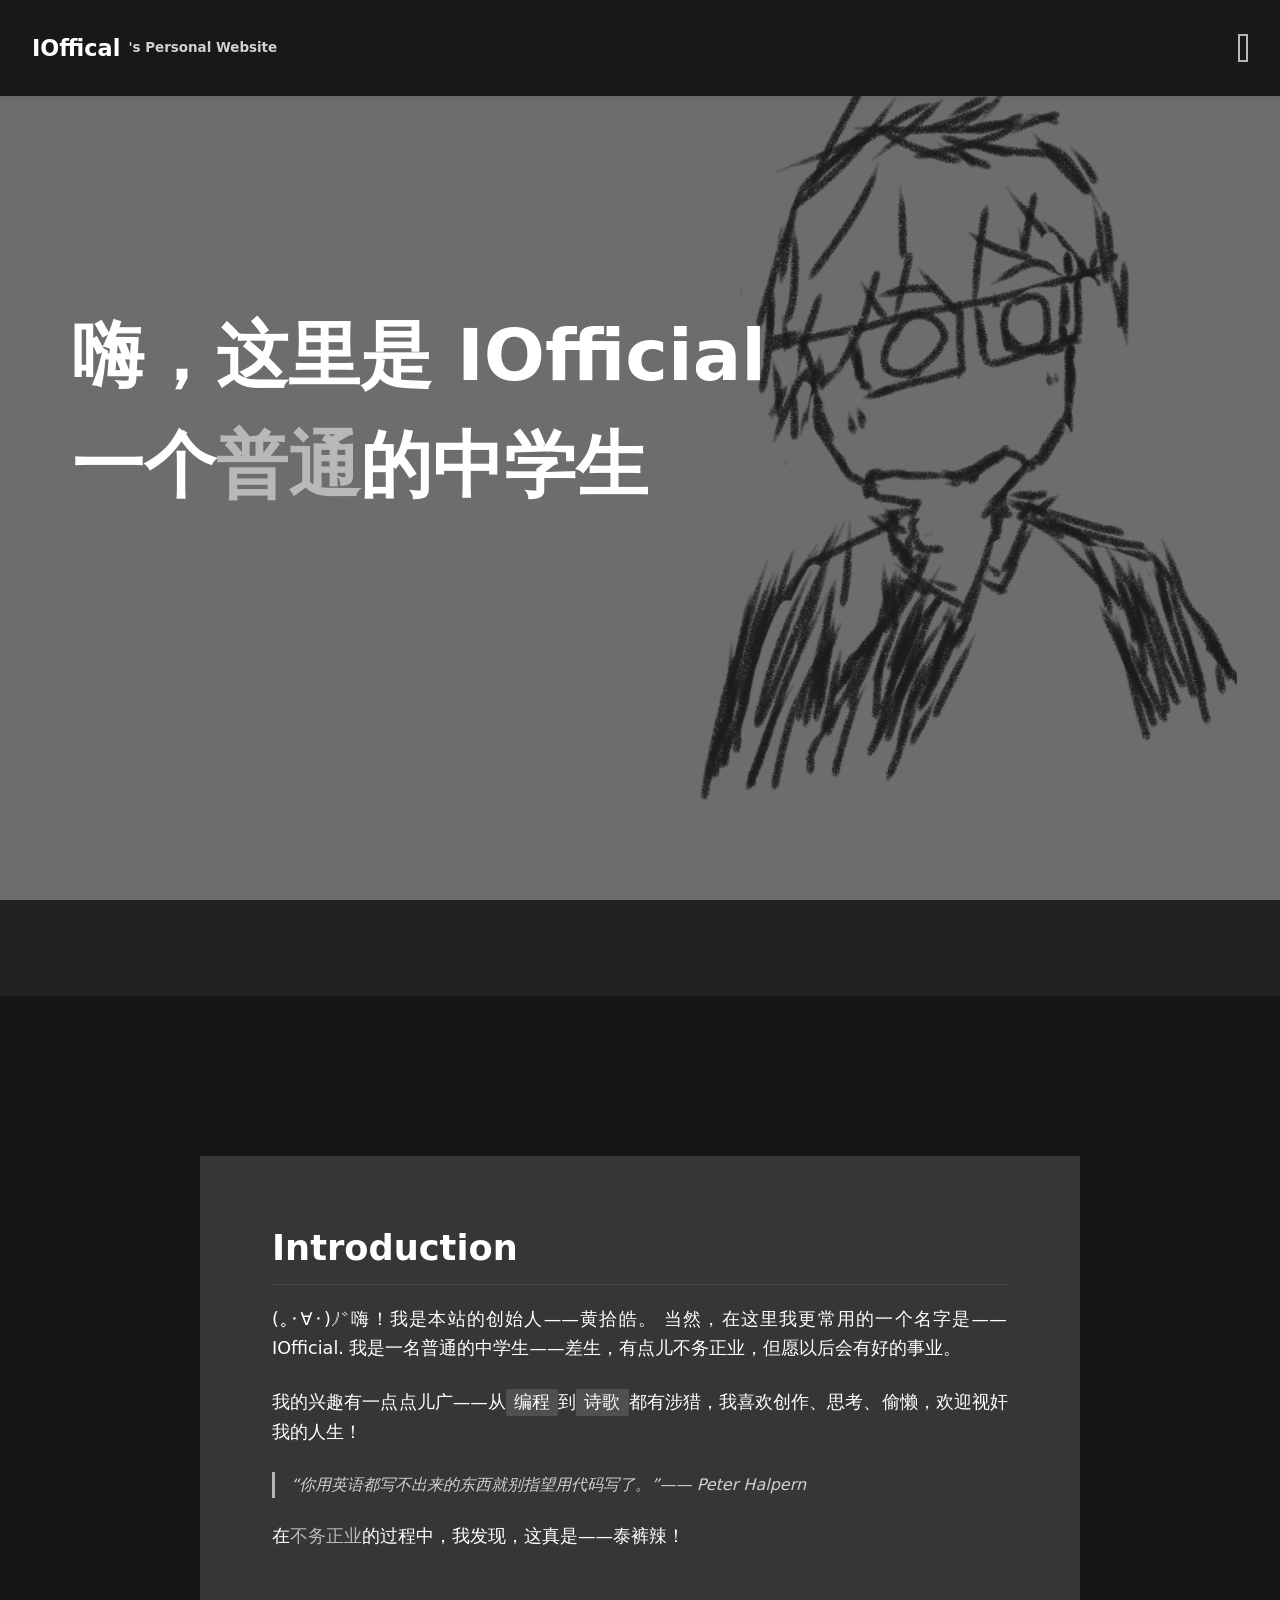
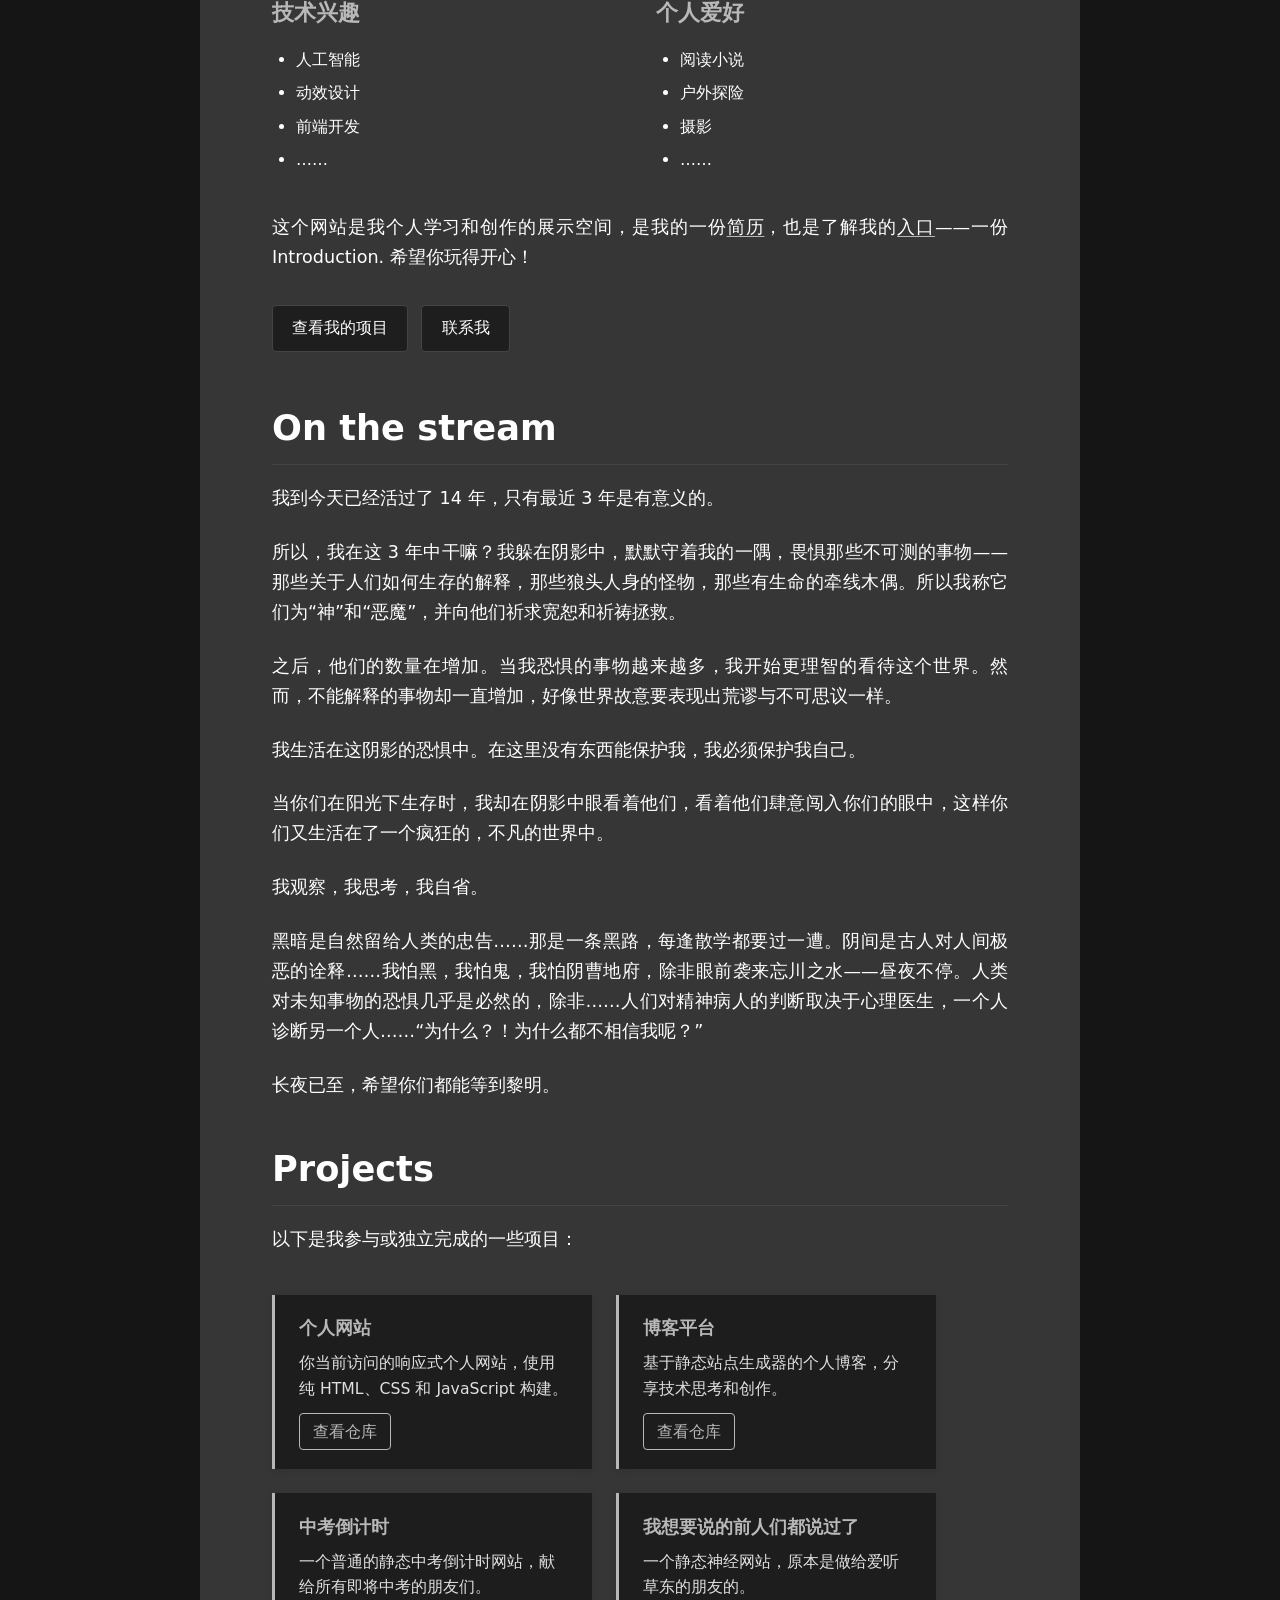
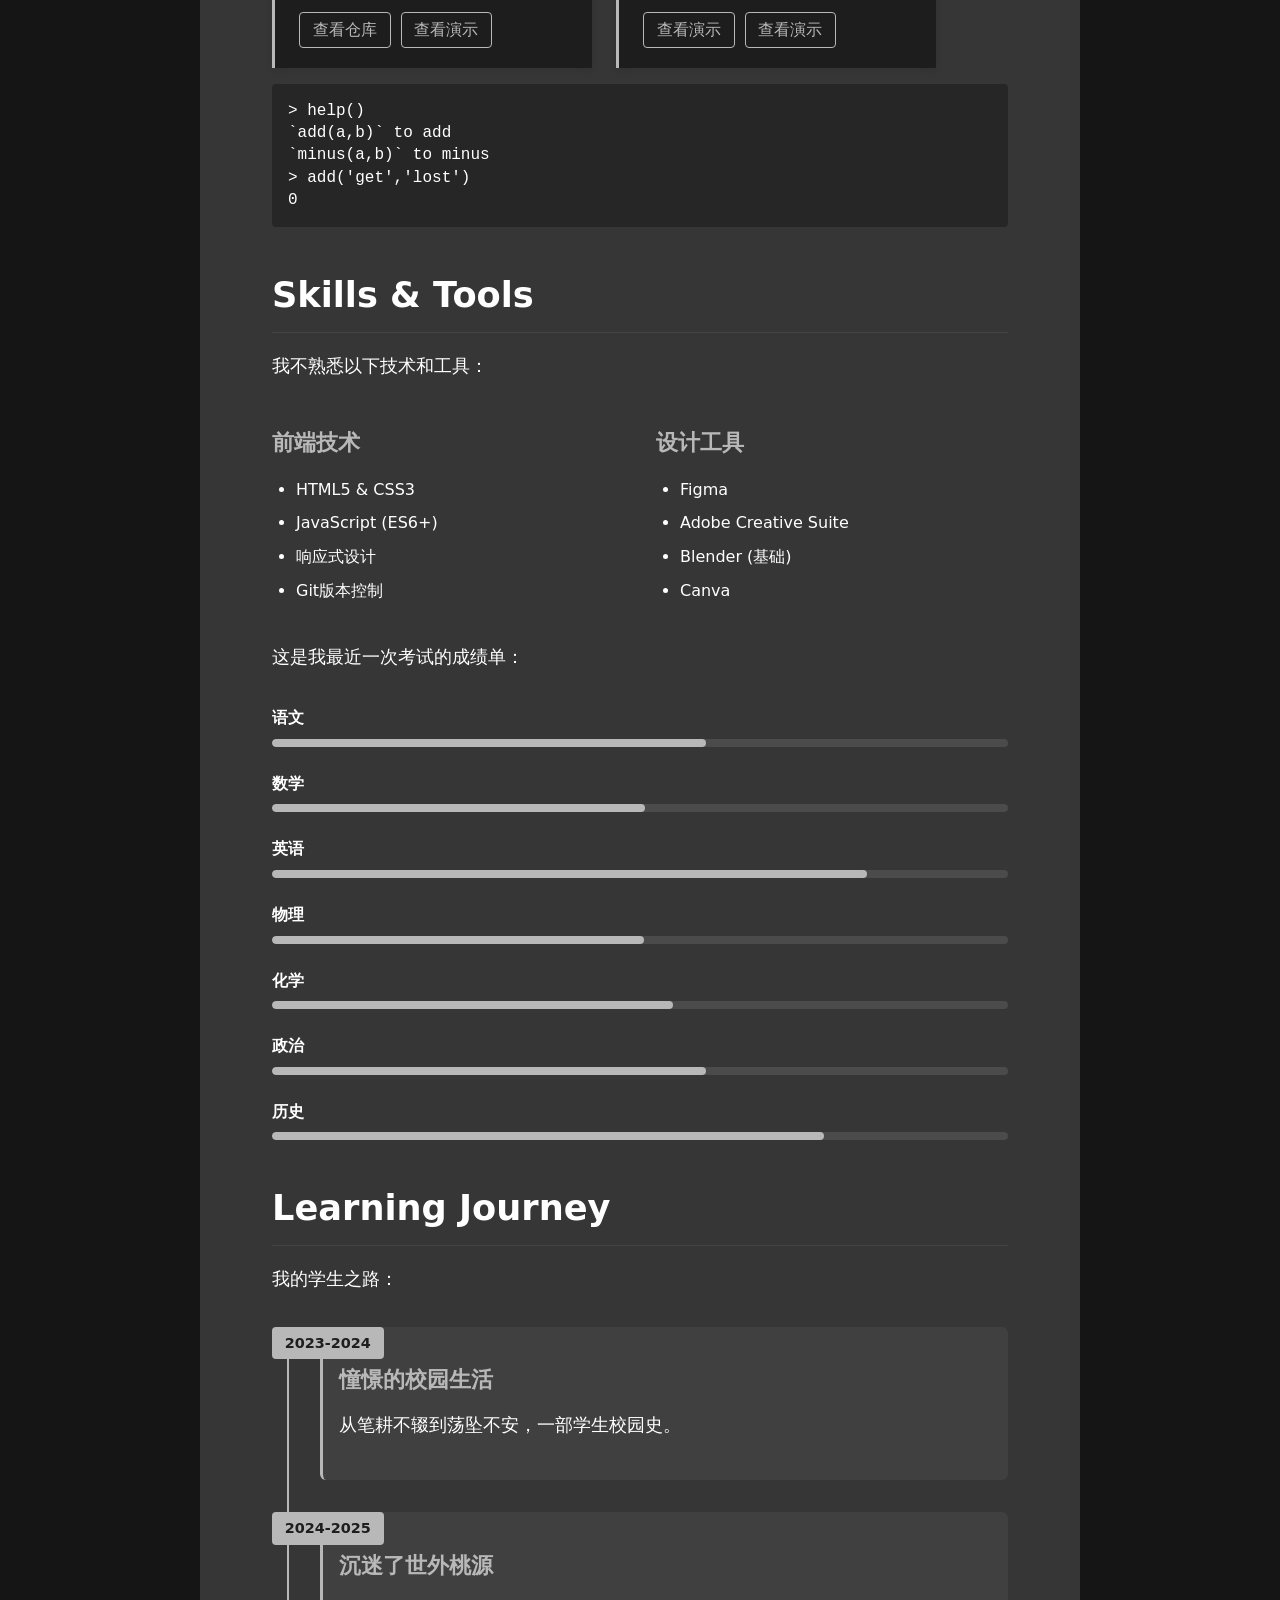
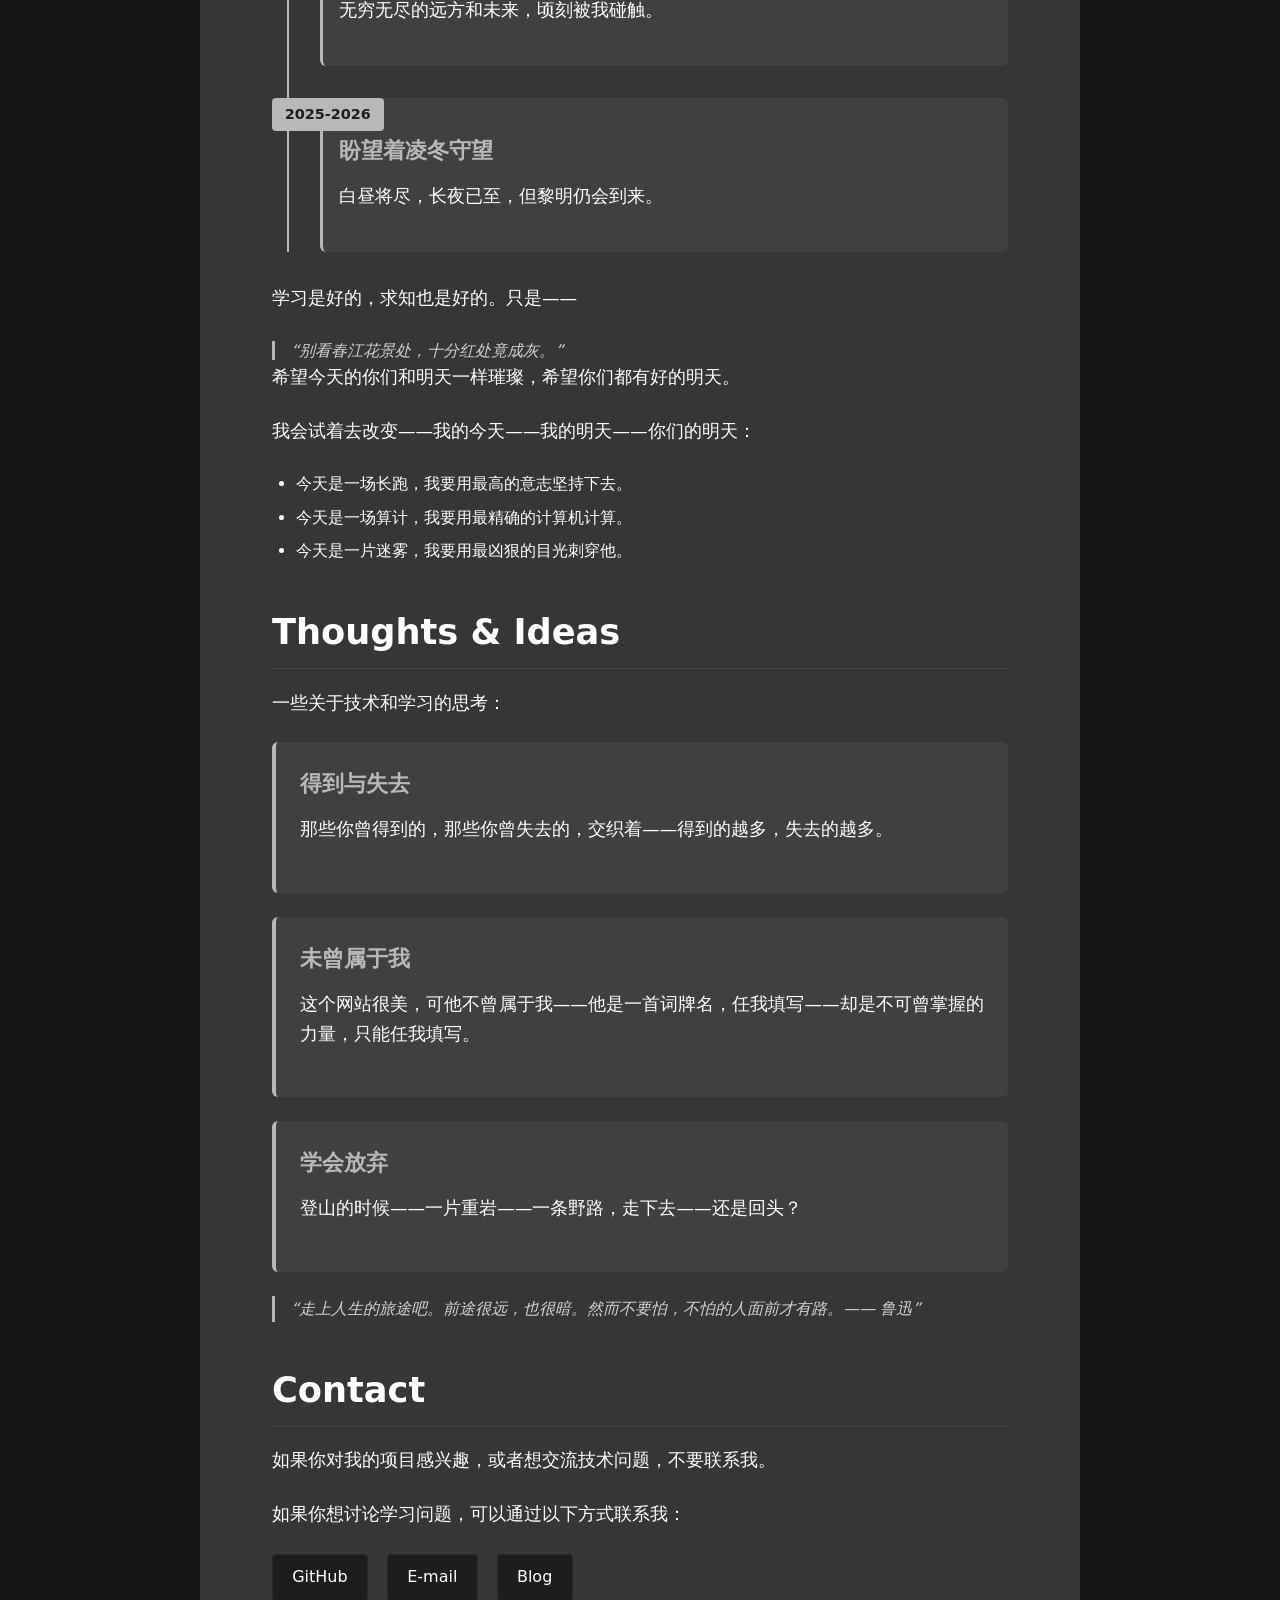
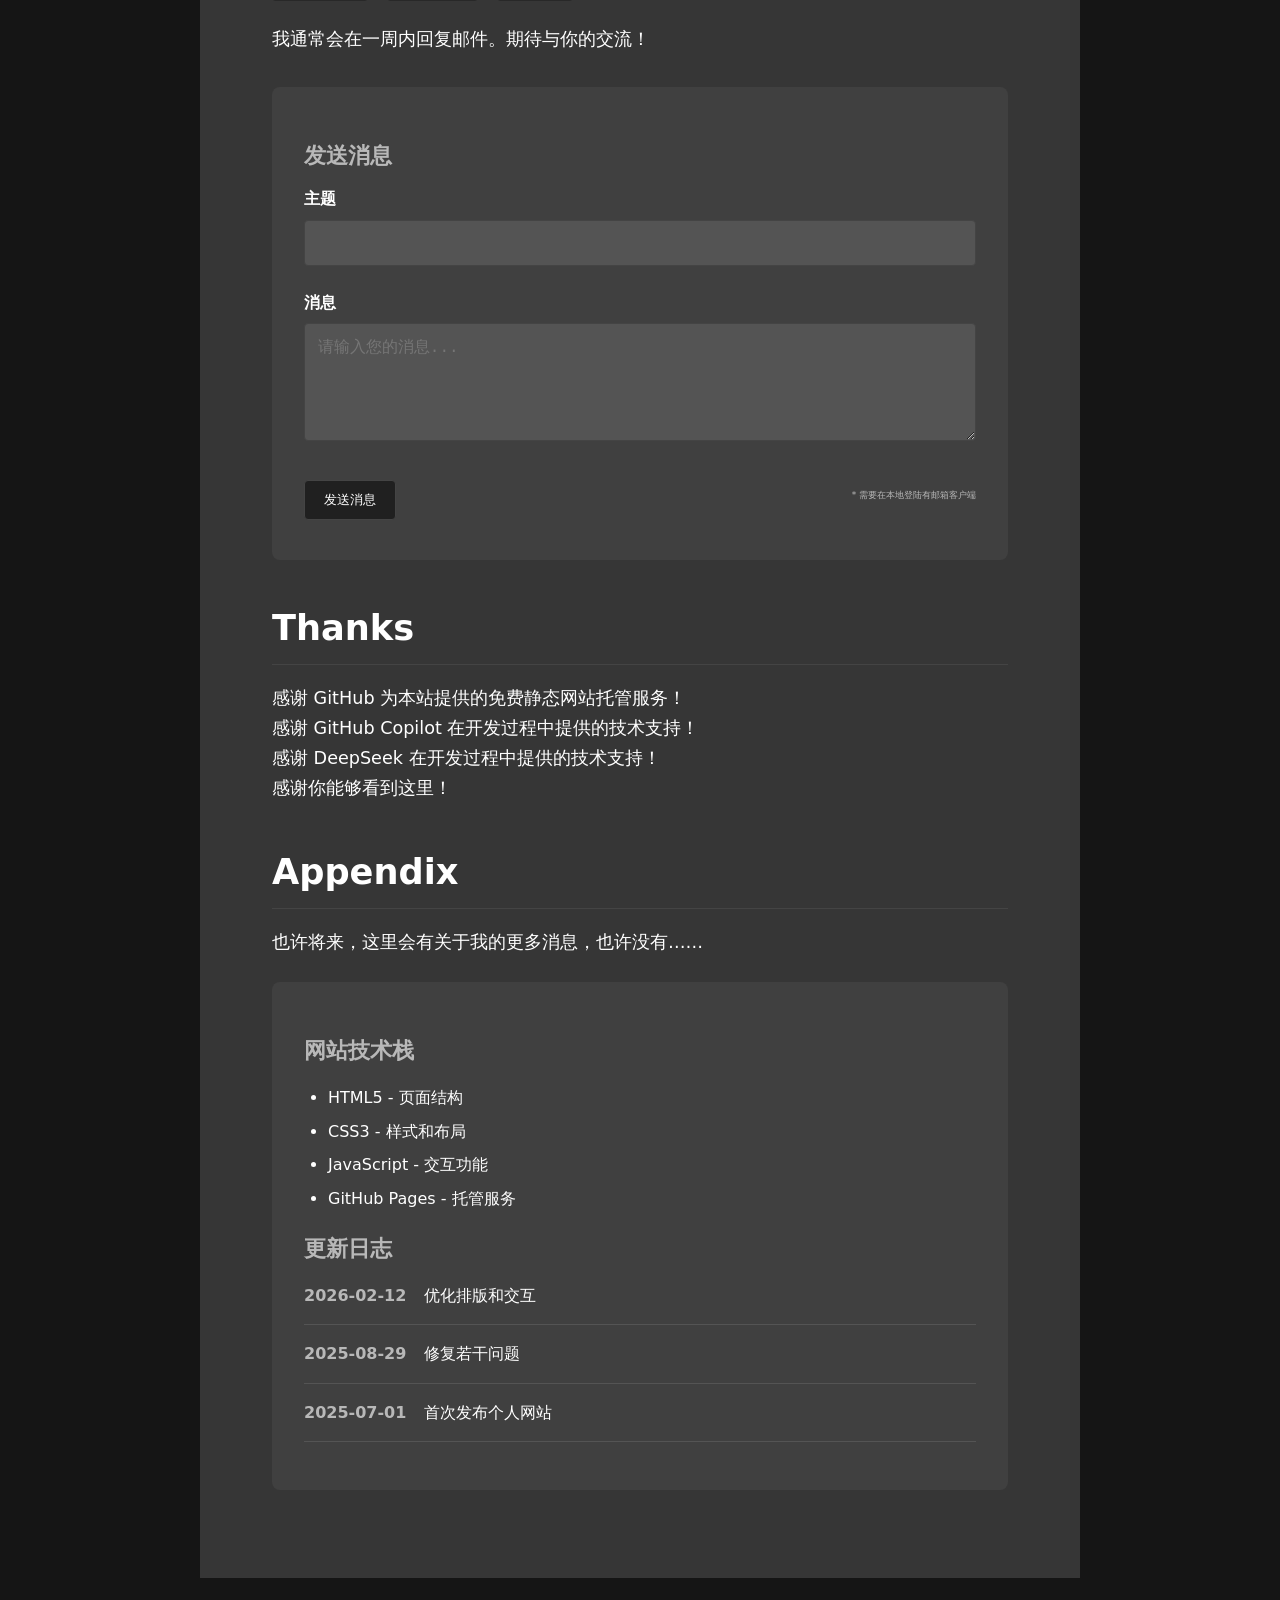
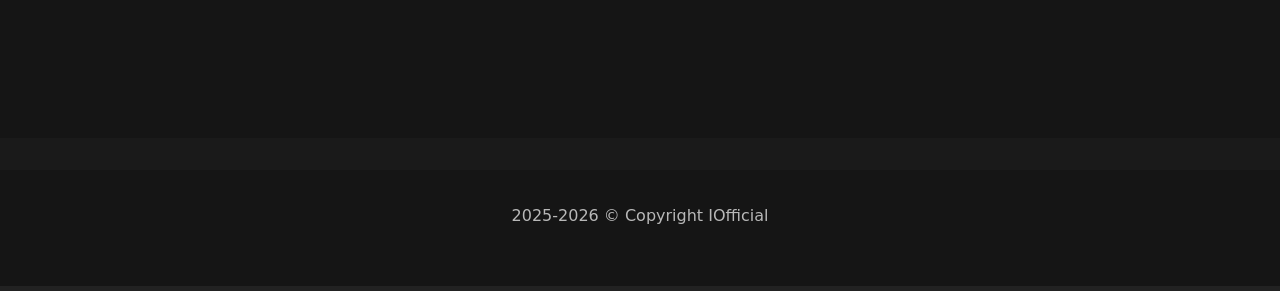
==== commit be035017: "Update Contents" ====
--- a/index.html
+++ b/index.html
@@ -57,46 +57,46 @@
                     <h1>Introduction</h1>
                     <hr>
                     <p>
-                        你好，我是黄拾皓，你也可以叫我 IOfficial。我是一名普通的中学生，对编程、技术和创意表达有着浓厚的兴趣。
-                    </p>
-                    
-                    <p>
-                        我的兴趣广泛，从<span class="text-highlight">网页开发</span>到<span class="text-highlight">数字艺术</span>都有涉猎。
-                        我喜欢探索技术的边界，尝试将想法转化为现实。
+                        (｡･∀･)ﾉﾞ嗨！我是本站的创始人——黄拾皓。
+                        当然，在这里我更常用的一个名字是——IOfficial.
+                        我是一名普通的中学生——差生，有点儿不务正业，但愿以后会有好的事业。
+                    </p>
+                    <p>
+                        我的兴趣有一点点儿广——从<span class="text-highlight">编程</span>到<span class="text-highlight">诗歌</span>都有涉猎，我喜欢创作、思考、偷懒，欢迎视奸我的人生！
                     </p>
                     
                     <blockquote class="quote">
-                        "技术的价值不在于它本身，而在于它如何帮助人们解决问题和创造美好。"
+                        “你用英语都写不出来的东西就别指望用代码写了。”—— Peter Halpern
                     </blockquote>
                     
                     <p>
-                        在我的学习过程中，我发现<span class="underline">持续学习</span>和<span class="underline">实践</span>是最重要的。
-                        每一个项目都是学习新技能、解决新问题的机会。
+                        在<span class="highlight">不务正业</span>的过程中，我发现，这真是——泰裤辣！
                     </p>
                     
                     <div class="two-column">
                         <div class="column">
                             <h3>技术兴趣</h3>
                             <ul class="bullet-list">
-                                <li>前端开发 (HTML, CSS, JavaScript)</li>
-                                <li>UI/UX 设计</li>
-                                <li>创意编程</li>
-                                <li>数字艺术</li>
+                                <li>人工智能</li>
+                                <li>动效设计</li>
+                                <li>前端开发</li>
+                                <li>……</li>
                             </ul>
                         </div>
                         <div class="column">
                             <h3>个人爱好</h3>
                             <ul class="bullet-list">
-                                <li>阅读科幻小说</li>
-                                <li>户外徒步</li>
+                                <li>阅读小说</li>
+                                <li>户外探险</li>
                                 <li>摄影</li>
-                                <li>音乐欣赏</li>
+                                <li>……</li>
                             </ul>
                         </div>
                     </div>
                     
                     <p>
-                        这个网站是我个人学习和创作的展示空间。我会在这里分享我的项目、思考和创作过程。
+                        这个网站是我个人学习和创作的展示空间，是我的一份<span class="underline">简历</span>，也是了解我的<span class="underline">入口</span>——一份 Introduction.
+                        希望你玩得开心！
                     </p>
                     
                     <a href="#projects" class="button">查看我的项目</a>
@@ -104,43 +104,67 @@
                 </section>
 
                 <section id="projects" class="content-section">
+                    <h1>On the stream</h1>
+                    <hr>
+                    <p>我到今天已经活过了 14 年，只有最近 3 年是有意义的。</p>
+                    <p>所以，我在这 3 年中干嘛？我躲在阴影中，默默守着我的一隅，畏惧那些不可测的事物——那些关于人们如何生存的解释，那些狼头人身的怪物，那些有生命的牵线木偶。所以我称它们为“神”和“恶魔”，并向他们祈求宽恕和祈祷拯救。</p>
+                    <p>之后，他们的数量在增加。当我恐惧的事物越来越多，我开始更理智的看待这个世界。然而，不能解释的事物却一直增加，好像世界故意要表现出荒谬与不可思议一样。</p>
+                    <p>我生活在这阴影的恐惧中。在这里没有东西能保护我，我必须保护我自己。</p>
+                    <p>当你们在阳光下生存时，我却在阴影中眼看着他们，看着他们肆意闯入你们的眼中，这样你们又生活在了一个疯狂的，不凡的世界中。</p>
+                    <p>我观察，我思考，我自省。</p>
+                    <p>黑暗是自然留给人类的忠告……那是一条黑路，每逢散学都要过一遭。阴间是古人对人间极恶的诠释……我怕黑，我怕鬼，我怕阴曹地府，除非眼前袭来忘川之水——昼夜不停。人类对未知事物的恐惧几乎是必然的，除非……人们对精神病人的判断取决于心理医生，一个人诊断另一个人……“为什么？！为什么都不相信我呢？”</p>
+                    <p>长夜已至，希望你们都能等到黎明。</p>
+                </section>
+
+                <section id="projects" class="content-section">
                     <h1>Projects</h1>
                     <hr>
                     <p>以下是我参与或独立完成的一些项目：</p>
-                    
+
                     <div class="projects-section">
                         <div class="projects-list">
                             <div class="project-card">
                                 <div class="project-title">个人网站</div>
-                                <div class="project-desc">使用纯HTML、CSS和JavaScript构建的响应式个人网站。</div>
-                                <a class="project-link" href="https://github.com/nondev10/my-website" target="_blank">查看代码</a>
+                                <div class="project-desc">你当前访问的响应式个人网站，使用纯 HTML、CSS 和 JavaScript 构建。</div>
+                                <a class="project-link" href="https://github.com/nondev10/my-website" target="_blank">查看仓库</a>
                             </div>
                             <div class="project-card">
                                 <div class="project-title">博客平台</div>
                                 <div class="project-desc">基于静态站点生成器的个人博客，分享技术思考和创作。</div>
-                                <a class="project-link" href="https://github.com/nondev10/my-blog" target="_blank">查看代码</a>
+                                <a class="project-link" href="https://github.com/nondev10/my-blog" target="_blank">查看仓库</a>
                             </div>
                             <div class="project-card">
-                                <div class="project-title">创意编程作品</div>
-                                <div class="project-desc">使用p5.js和Three.js创作的交互式数字艺术项目。</div>
-                                <a class="project-link" href="javascript:alert('项目开发中')">查看演示</a>
+                                <div class="project-title">中考倒计时</div>
+                                <div class="project-desc">一个普通的静态中考倒计时网站，献给所有即将中考的朋友们。</div>
+                                <div class="row-container">
+                                    <a class="project-link" href="https://github.com/nondev10/medical-deadline">查看仓库</a>
+                                    <a class="project-link" href="https://dl.sayhow.us.kg">查看演示</a>
+                                </div>
+                            </div>
+                            <div class="project-card">
+                                <div class="project-title">我想要说的前人们都说过了</div>
+                                <div class="project-desc">一个静态神经网站，原本是做给爱听草东的朋友的。</div>
+                                <div class="row-container">
+                                    <a class="project-link" href="https://github.com/nondev10/woxiangyaoshuodeqianrenmendoushuoguole">查看演示</a>
+                                    <a class="project-link" href="https://woxiangyaoshuodeqianrenmendoushuoguole.sayhow.us.kg">查看演示</a>
+                                </div>
                             </div>
                         </div>
                     </div>
                     
                     <div class="code-block">
-                        // 示例代码：简单的动画效果<br>
-                        function animateElement(element) {<br>
-                        &nbsp;&nbsp;element.style.transition = 'all 0.3s ease';<br>
-                        &nbsp;&nbsp;element.style.transform = 'scale(1.05)';<br>
-                        }
+                        > help()<br>
+                        `add(a,b)` to add<br>
+                        `minus(a,b)` to minus<br>
+                        > add('get','lost')<br>
+                        0<br>
                     </div>
                 </section>
 
                 <section id="skills" class="content-section">
                     <h1>Skills & Tools</h1>
                     <hr>
-                    <p>我熟悉以下技术和工具：</p>
+                    <p>我不熟悉以下技术和工具：</p>
                     
                     <div class="two-column">
                         <div class="column">
@@ -162,22 +186,48 @@
                             </ul>
                         </div>
                     </div>
+
+                    <p>这是我最近一次考试的成绩单：</p>
                     
                     <div class="skill-meter">
                         <div class="skill">
-                            <span class="skill-name">HTML/CSS</span>
-                            <div class="skill-bar">
-                                <div class="skill-level" data-level="85"></div>
-                            </div>
-                        </div>
-                        <div class="skill">
-                            <span class="skill-name">JavaScript</span>
-                            <div class="skill-bar">
-                                <div class="skill-level" data-level="70"></div>
-                            </div>
-                        </div>
-                        <div class="skill">
-                            <span class="skill-name">UI设计</span>
+                            <span class="skill-name">语文</span>
+                            <div class="skill-bar">
+                                <div class="skill-level" data-level="59"></div>
+                            </div>
+                        </div>
+                        <div class="skill">
+                            <span class="skill-name">数学</span>
+                            <div class="skill-bar">
+                                <div class="skill-level" data-level="50.667"></div>
+                            </div>
+                        </div>
+                        <div class="skill">
+                            <span class="skill-name">英语</span>
+                            <div class="skill-bar">
+                                <div class="skill-level" data-level="80.833"></div>
+                            </div>
+                        </div>
+                        <div class="skill">
+                            <span class="skill-name">物理</span>
+                            <div class="skill-bar">
+                                <div class="skill-level" data-level="50.5"></div>
+                            </div>
+                        </div>
+                        <div class="skill">
+                            <span class="skill-name">化学</span>
+                            <div class="skill-bar">
+                                <div class="skill-level" data-level="54.5"></div>
+                            </div>
+                        </div>
+                        <div class="skill">
+                            <span class="skill-name">政治</span>
+                            <div class="skill-bar">
+                                <div class="skill-level" data-level="59"></div>
+                            </div>
+                        </div>
+                        <div class="skill">
+                            <span class="skill-name">历史</span>
                             <div class="skill-bar">
                                 <div class="skill-level" data-level="75"></div>
                             </div>
@@ -188,38 +238,40 @@
                 <section id="learning" class="content-section">
                     <h1>Learning Journey</h1>
                     <hr>
-                    <p>我的学习之路：</p>
+                    <p>我的学生之路：</p>
                     
                     <div class="timeline">
                         <div class="timeline-item">
-                            <div class="timeline-date">2023</div>
+                            <div class="timeline-date">2023-2024</div>
                             <div class="timeline-content">
-                                <h3>开始学习Web开发</h3>
-                                <p>从HTML和CSS基础开始，逐步学习JavaScript和响应式设计。</p>
+                                <h3>憧憬的校园生活</h3>
+                                <p>从笔耕不辍到荡坠不安，一部学生校园史。</p>
                             </div>
                         </div>
                         <div class="timeline-item">
-                            <div class="timeline-date">2024</div>
+                            <div class="timeline-date">2024-2025</div>
                             <div class="timeline-content">
-                                <h3>第一个完整项目</h3>
-                                <p>完成了个人博客网站的开发，并学习了版本控制工具Git。</p>
+                                <h3>沉迷了世外桃源</h3>
+                                <p>无穷无尽的远方和未来，顷刻被我碰触。</p>
                             </div>
                         </div>
                         <div class="timeline-item">
-                            <div class="timeline-date">2025</div>
+                            <div class="timeline-date">2025-2026</div>
                             <div class="timeline-content">
-                                <h3>探索创意编程</h3>
-                                <p>开始尝试使用p5.js和Three.js进行创意编程和数字艺术创作。</p>
-                            </div>
-                        </div>
-                    </div>
-                    
-                    <p>学习是一个持续的过程，我计划在未来探索更多领域：</p>
+                                <h3>盼望着凌冬守望</h3>
+                                <p>白昼将尽，长夜已至，但黎明仍会到来。</p>
+                            </div>
+                        </div>
+                    </div>
+                    
+                    <p>学习是好的，求知也是好的。只是——</p>
+                    <span class="quote">“别看春江花景处，十分红处竟成灰。”</span>
+                    <p>希望今天的你们和明天一样璀璨，希望你们都有好的明天。</p>
+                    <p>我会试着去改变——我的今天——我的明天——你们的明天：</p>
                     <ul class="bullet-list">
-                        <li>深入学习JavaScript框架（如React或Vue）</li>
-                        <li>尝试后端开发（Node.js）</li>
-                        <li>学习数据可视化技术</li>
-                        <li>探索人工智能和机器学习的基础知识</li>
+                        <li>今天是一场长跑，我要用最高的意志坚持下去。</li>
+                        <li>今天是一场算计，我要用最精确的计算机计算。</li>
+                        <li>今天是一片迷雾，我要用最凶狠的目光刺穿他。</li>
                     </ul>
                 </section>
 
@@ -229,33 +281,34 @@
                     <p>一些关于技术和学习的思考：</p>
                     
                     <div class="thought-card">
-                        <h3>技术与创造力</h3>
-                        <p>技术不仅仅是工具，它也是表达创意的一种方式。通过代码，我们可以创造出独特的交互体验和视觉效果。</p>
+                        <h3>得到与失去</h3>
+                        <p>那些你曾得到的，那些你曾失去的，交织着——得到的越多，失去的越多。</p>
                     </div>
                     
                     <div class="thought-card">
-                        <h3>学习的方法</h3>
-                        <p>我发现项目驱动的学习方式最有效。通过实际构建项目，不仅能巩固知识，还能培养解决问题的能力。</p>
+                        <h3>未曾属于我</h3>
+                        <p>这个网站很美，可他不曾属于我——他是一首词牌名，任我填写——却是不可曾掌握的力量，只能任我填写。</p>
                     </div>
                     
                     <div class="thought-card">
-                        <h3>开源精神</h3>
-                        <p>开源社区让我受益匪浅。通过阅读他人的代码和参与开源项目，我学到了很多最佳实践和新技术。</p>
+                        <h3>学会放弃</h3>
+                        <p>登山的时候——一片重岩——一条野路，走下去——还是回头？</p>
                     </div>
                     
                     <blockquote class="quote">
-                        "编程是一种创造性的表达方式，就像写作或绘画一样。"
+                        “走上人生的旅途吧。前途很远，也很暗。然而不要怕，不怕的人面前才有路。—— 鲁迅”
                     </blockquote>
                 </section>
 
                 <section id="contact" class="content-section">
                     <h1>Contact</h1>
                     <hr>
-                    <p>如果你对我的项目感兴趣，或者想交流技术问题，可以通过以下方式联系我：</p>
+                    <p>如果你对我的项目感兴趣，或者想交流技术问题，不要联系我。</p>
+                    <p>如果你想讨论学习问题，可以通过以下方式联系我：</p>
                     <div class="social-links">
                         <a href="https://github.com/noncoder10/" target="_blank">GitHub</a>
-                        <a href="mailto:hi@sayhow.us.kg">Email: hi@sayhow.us.kg</a>
-                        <a href="https://blog.shihao.us.kg/" target="_blank">博客</a>
+                        <a href="mailto:hi@sayhow.us.kg">E-mail</a>
+                        <a href="https://blog.shihao.us.kg/" target="_blank">Blog</a>
                     </div>
                     
                     <p>我通常会在一周内回复邮件。期待与你的交流！</p>
@@ -264,18 +317,17 @@
                         <h3>发送消息</h3>
                         <form id="message-form">
                             <div class="form-group">
-                                <label for="name">姓名</label>
-                                <input type="text" id="name" name="name" required>
-                            </div>
-                            <div class="form-group">
-                                <label for="email">邮箱</label>
-                                <input type="email" id="email" name="email" required>
+                                <label for="subject">主题</label>
+                                <input type="text" id="subject" name="subject" required>
                             </div>
                             <div class="form-group">
                                 <label for="message">消息</label>
                                 <textarea id="message" name="message" rows="5" required placeholder="请输入您的消息..."></textarea>
                             </div>
-                            <button type="submit" class="button">发送消息</button>
+                            <div class="row-container">
+                                <button type="submit" class="button">发送消息</button>
+                                <p class="highlight secondary-text rd-justify">* 需要在本地登陆有邮箱客户端</p>
+                            </div>
                         </form>
                     </div>
                 </section>
@@ -284,9 +336,9 @@
                     <h1>Thanks</h1>
                     <hr>
                     <p>
-                        感谢 GitHub 为本站提供的免费静态网站托管服务，<br>
-                        感谢 GitHub Copilot 为本站提供代码辅助编写，<br>
-                        感谢 DeepSeek 在开发过程中提供的技术支持，<br>
+                        感谢 GitHub 为本站提供的免费静态网站托管服务！<br>
+                        感谢 GitHub Copilot 在开发过程中提供的技术支持！<br>
+                        感谢 DeepSeek 在开发过程中提供的技术支持！<br>
                         感谢你能够看到这里！
                     </p>
                 </section>
@@ -294,7 +346,7 @@
                 <section id="appendix" class="content-section">
                     <h1>Appendix</h1>
                     <hr>
-                    <p>将来我会在这里放上附录，包括：《原则》《声明》等。</p>
+                    <p>也许将来，这里会有关于我的更多消息，也许没有……</p>
                     
                     <div class="appendix-content">
                         <h3>网站技术栈</h3>
@@ -308,15 +360,15 @@
                         <h3>更新日志</h3>
                         <div class="update-log">
                             <div class="update-item">
-                                <span class="update-date">2025-02-10</span>
-                                <span class="update-desc">网站重构，优化排版和交互</span>
+                                <span class="update-date">2026-02-12</span>
+                                <span class="update-desc">优化排版和交互</span>
                             </div>
                             <div class="update-item">
-                                <span class="update-date">2024-12-01</span>
-                                <span class="update-desc">添加项目展示功能</span>
+                                <span class="update-date">2025-08-29</span>
+                                <span class="update-desc">修复若干问题</span>
                             </div>
                             <div class="update-item">
-                                <span class="update-date">2024-08-15</span>
+                                <span class="update-date">2025-07-01</span>
                                 <span class="update-desc">首次发布个人网站</span>
                             </div>
                         </div>
--- a/styles.css
+++ b/styles.css
@@ -6,7 +6,6 @@
     transform: translateY(-50%);
     background: rgba(30, 30, 30, 0.95);
     padding: 1.2rem;
-    border-radius: 8px;
     border: 1px solid #444;
     min-width: 180px;
     max-width: 220px;
@@ -41,7 +40,6 @@
     text-decoration: none;
     display: block;
     padding: 0.5rem 0.8rem;
-    border-radius: 4px;
     transition: all 0.3s;
     font-size: 0.9rem;
     border-left: 3px solid transparent;
@@ -80,7 +78,6 @@
     opacity: 0;
     visibility: hidden;
     transform: translateY(20px);
-    border-radius: 4px;
 }
 
 .top-btn {
@@ -136,7 +133,7 @@
     .header {
         height: var(--header-height);
         padding: 0 1rem;
-        background: rgba(24,24,24,0.98);
+        background: rgba(24,24,24,1);
         backdrop-filter: blur(10px);
     }
     
@@ -480,7 +477,7 @@
     width: 100%;
     height: var(--header-height);
     padding: 0 var(--content-padding);
-    background: rgba(24,24,24,0.92);
+    background: rgba(24,24,24,1);
     display: flex; 
     align-items: center;
     z-index: 1001;
@@ -538,6 +535,7 @@
     position: relative;
     z-index: 2;
     margin-top: var(--header-height);
+    margin-bottom: 30vh;
     padding: calc(var(--header-height) * 0.8) 0;
     min-height: 70vh;
     display: flex;
@@ -1235,6 +1233,20 @@
     color: var(--secondary-color); 
 }
 
+.secondary-text {
+    font-size: xx-small;
+}
+
+.row-container {
+    display: flex;
+    gap: 10px;
+}
+
+.rd-justify {
+    margin-left: auto;
+    margin-top: auto;
+}
+
 h1 {
     margin-top: 1rem;
     font-size: 2.2rem;
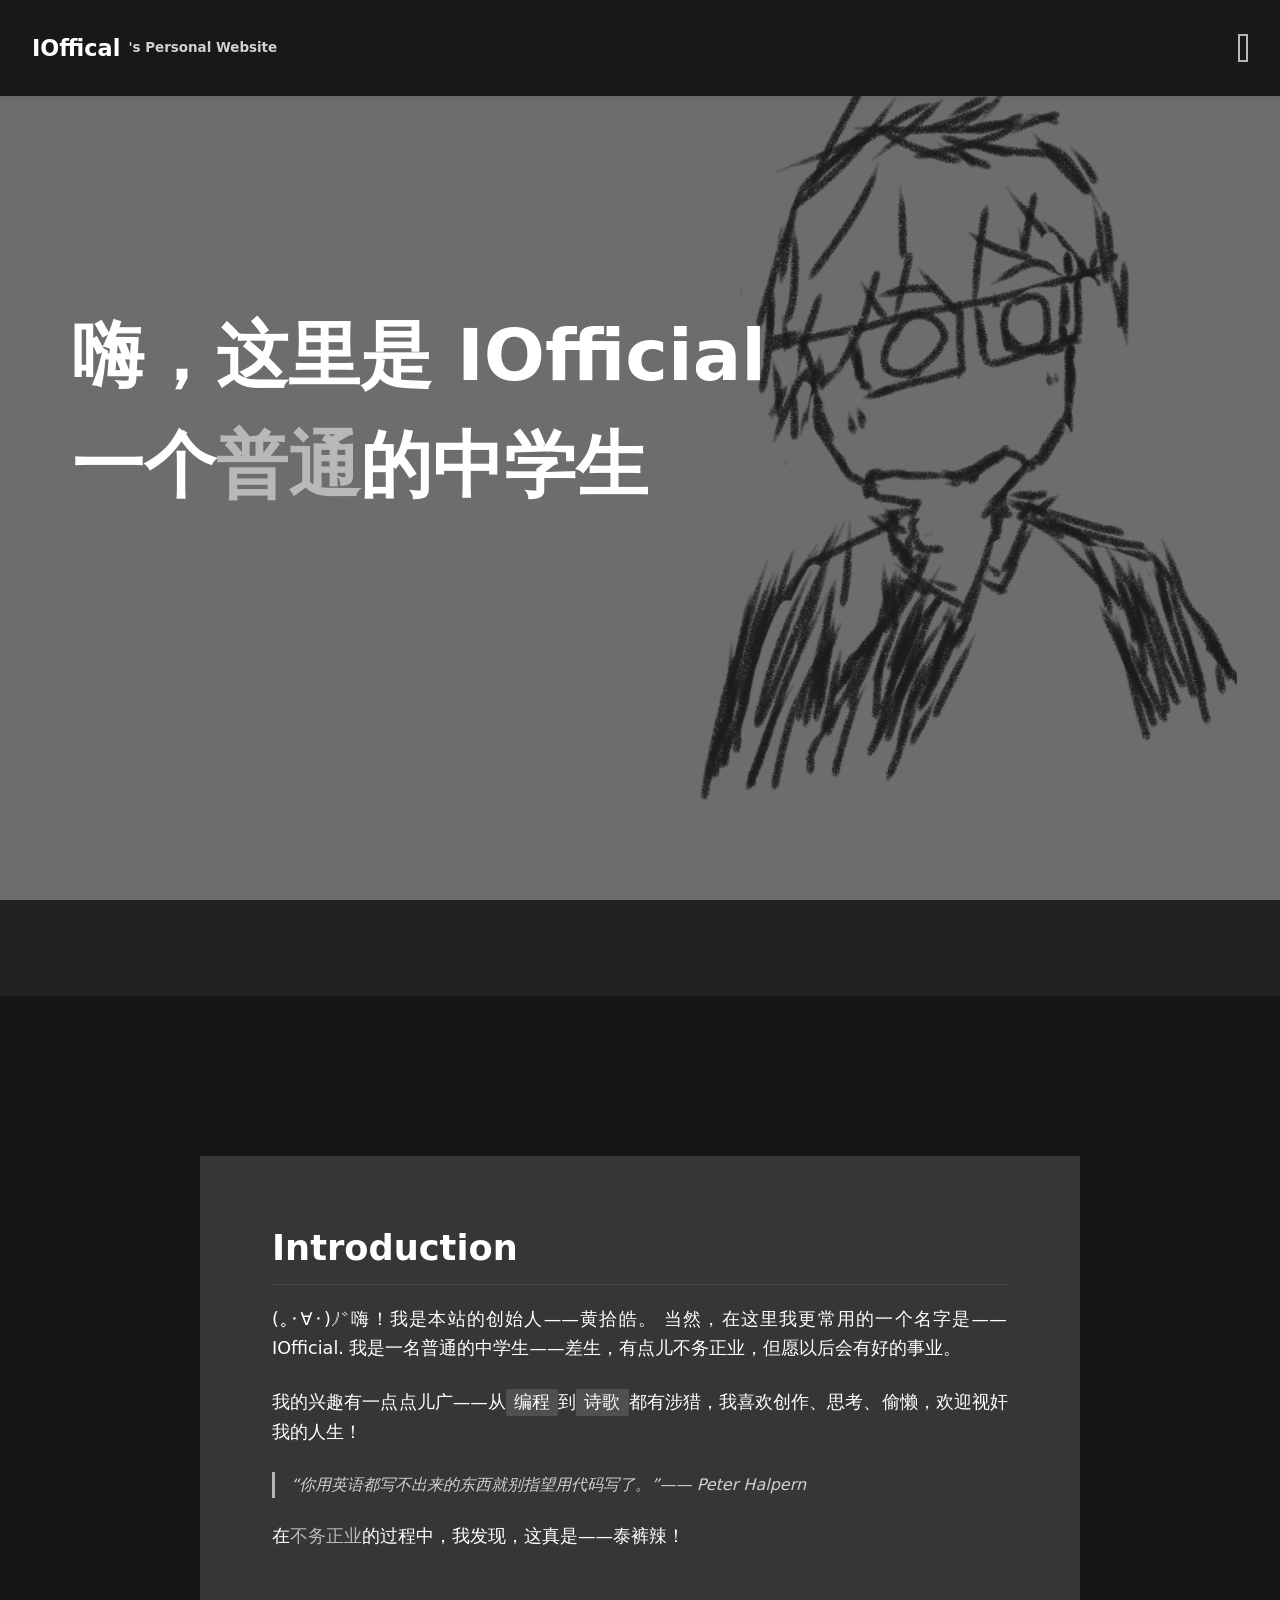
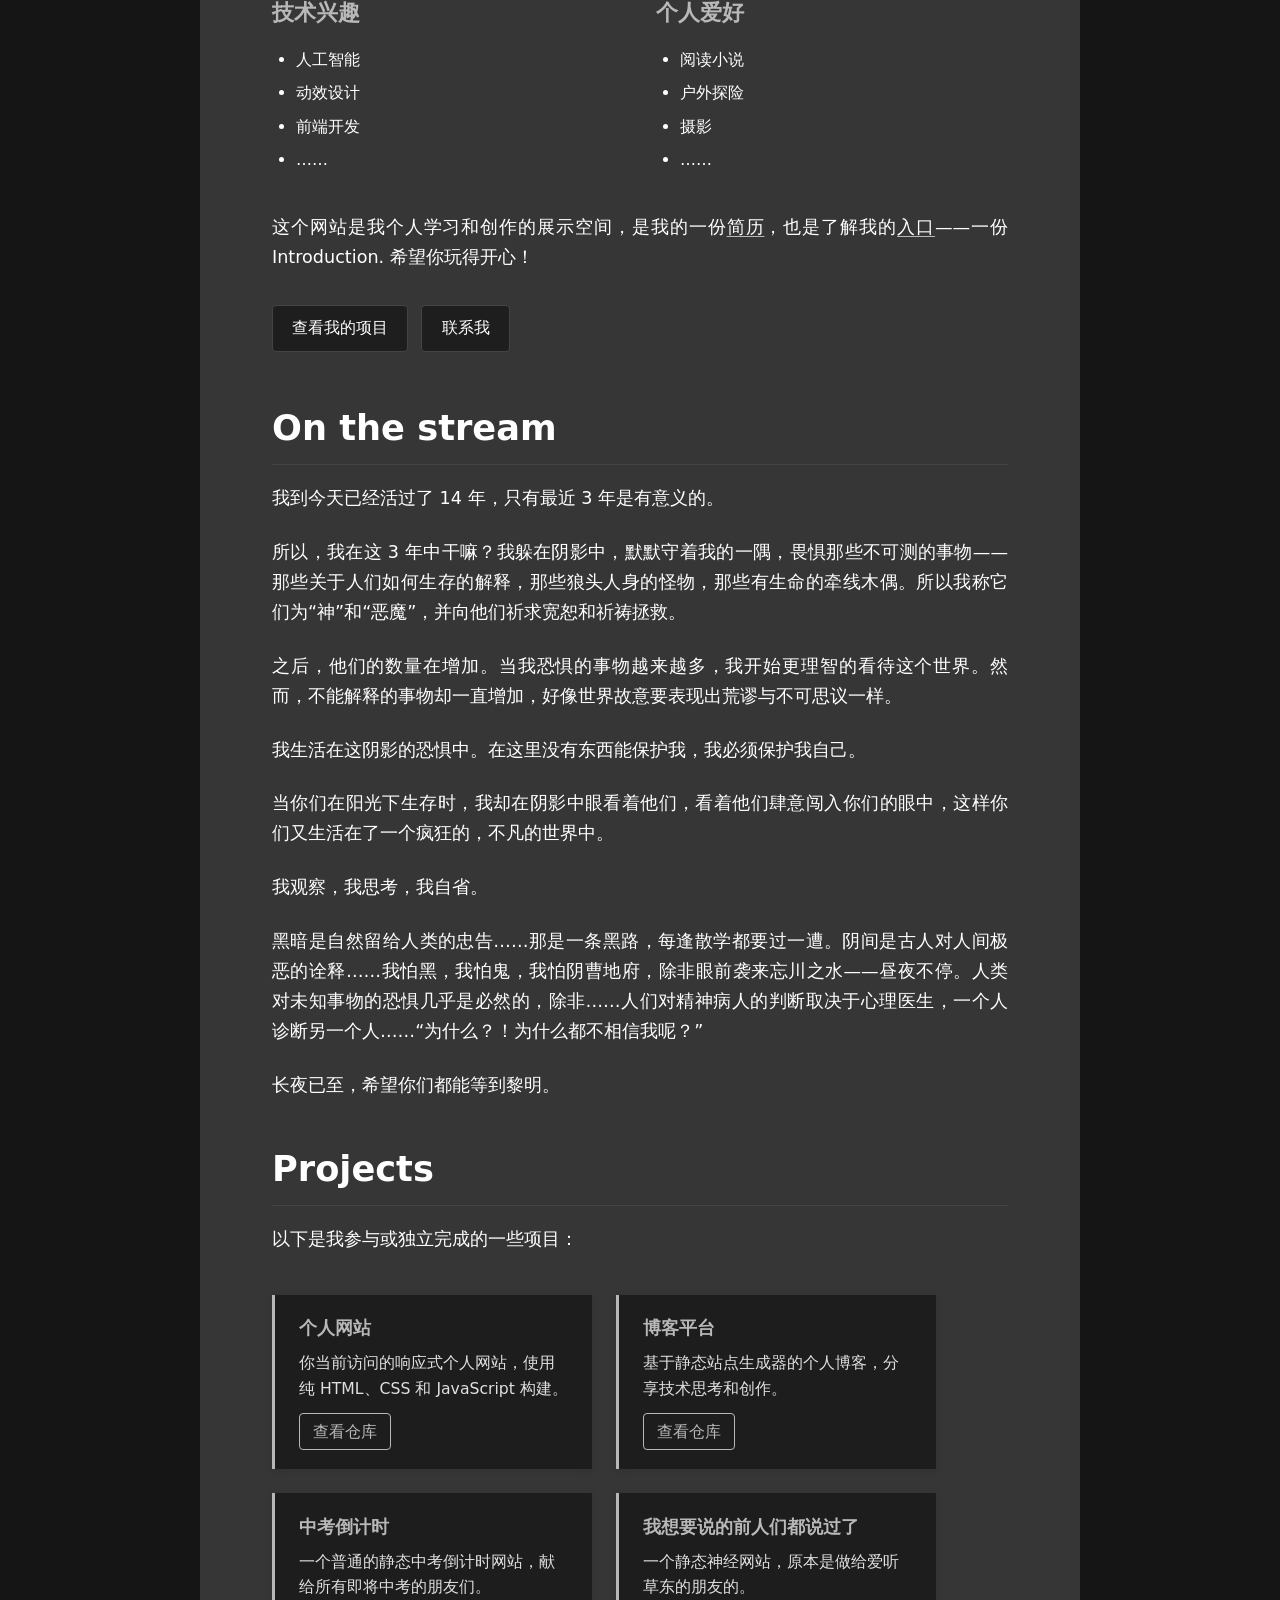
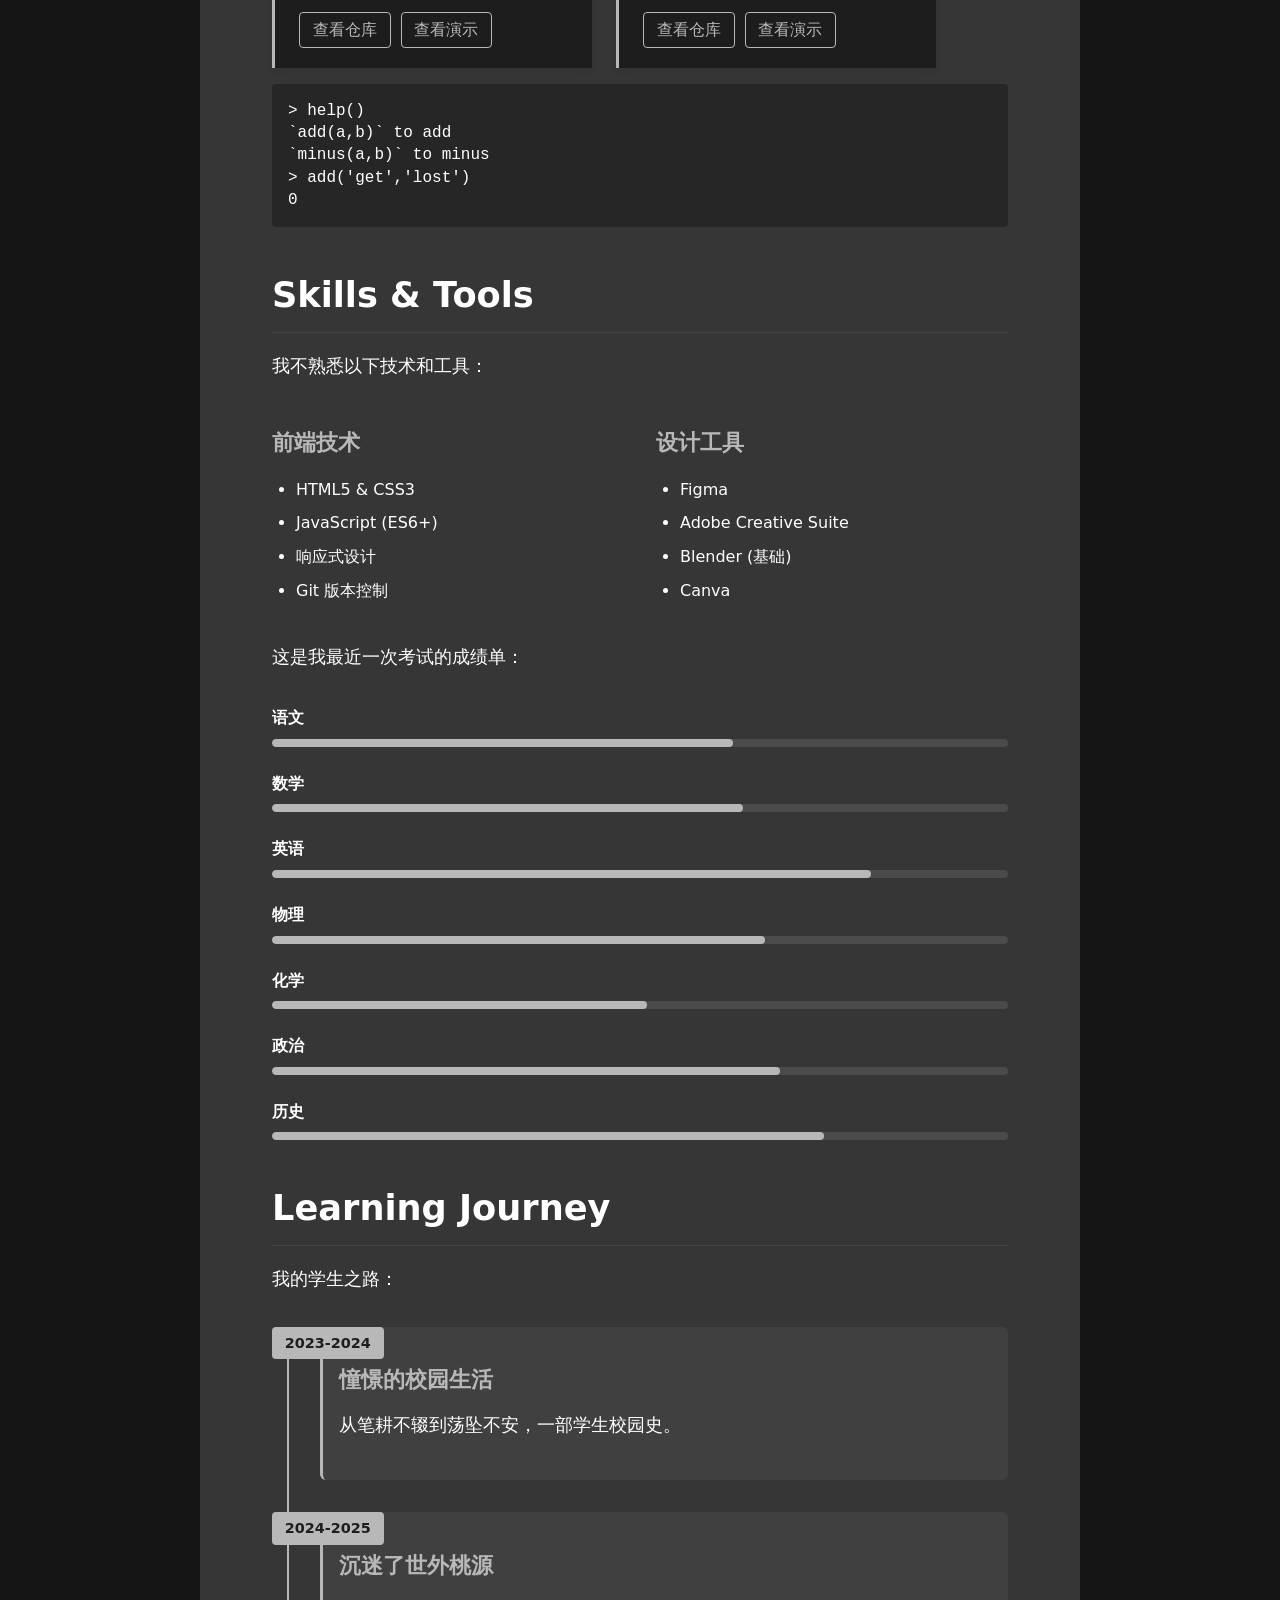
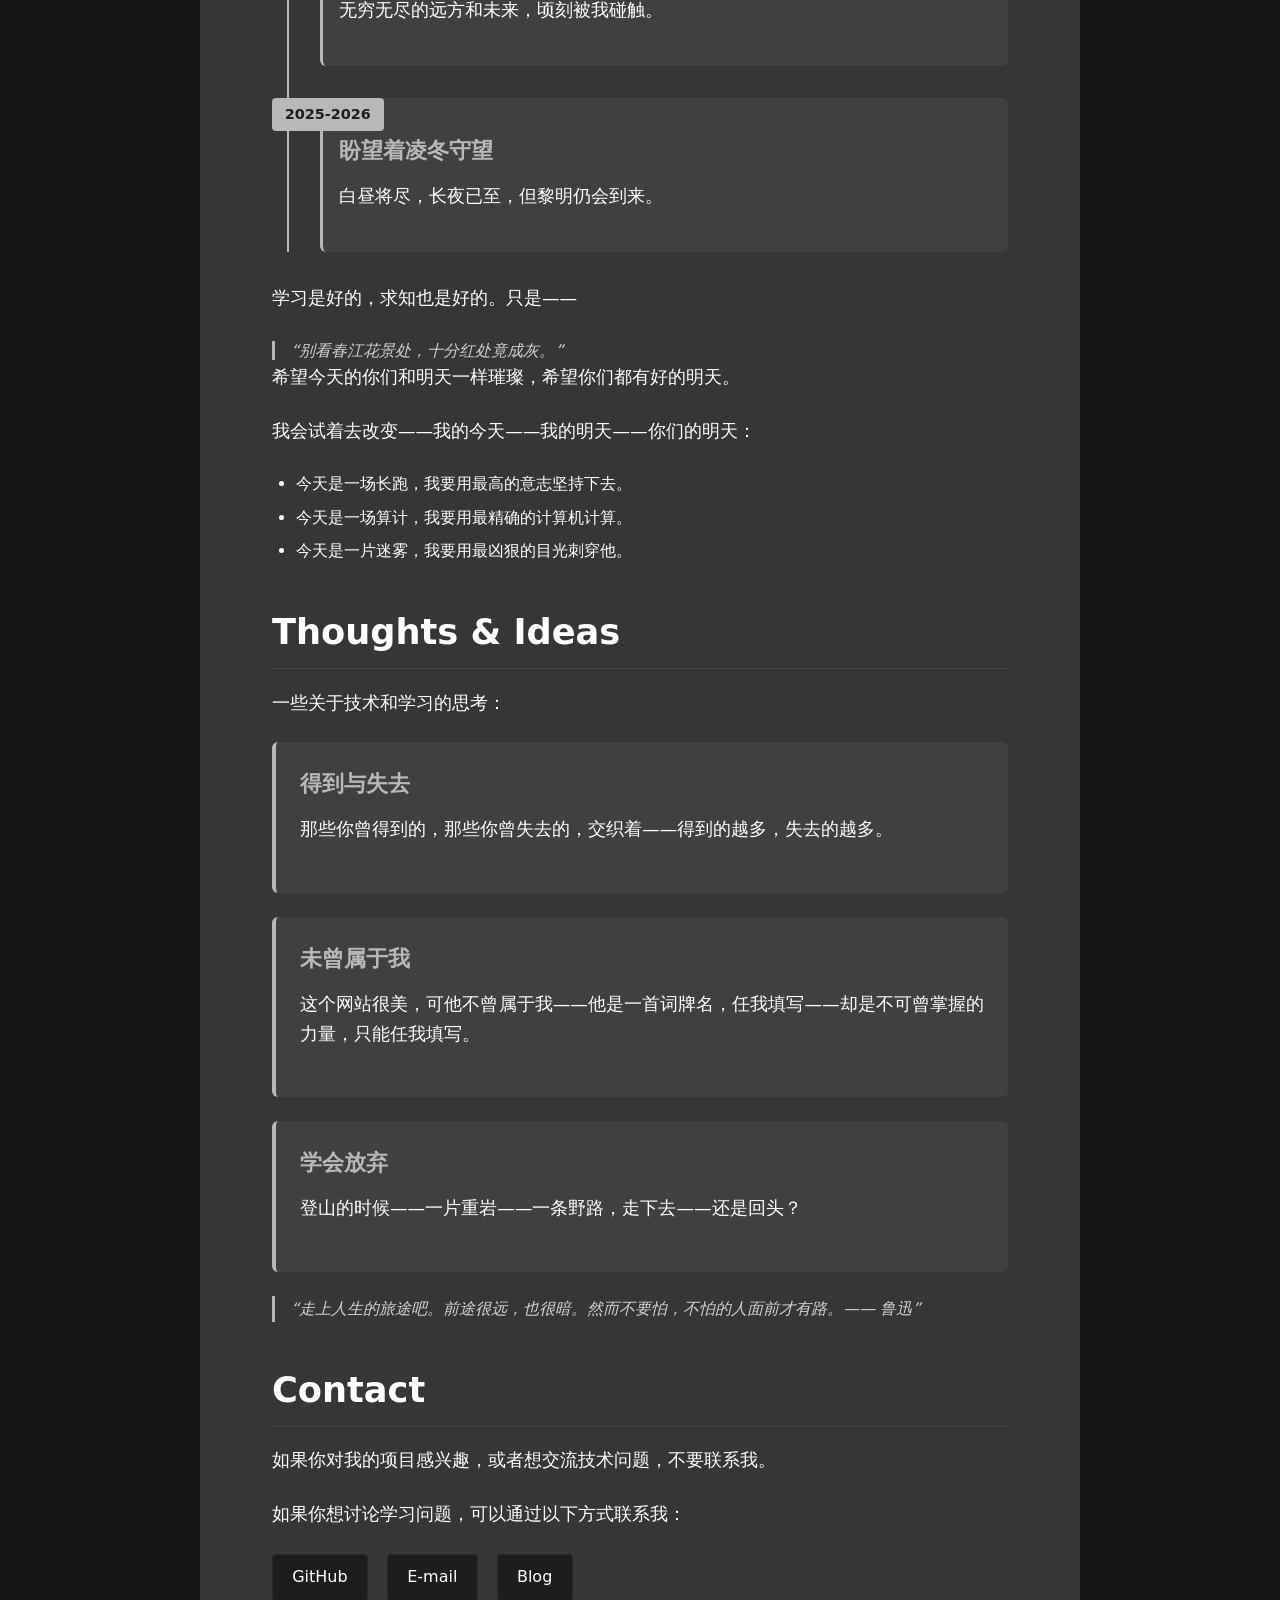
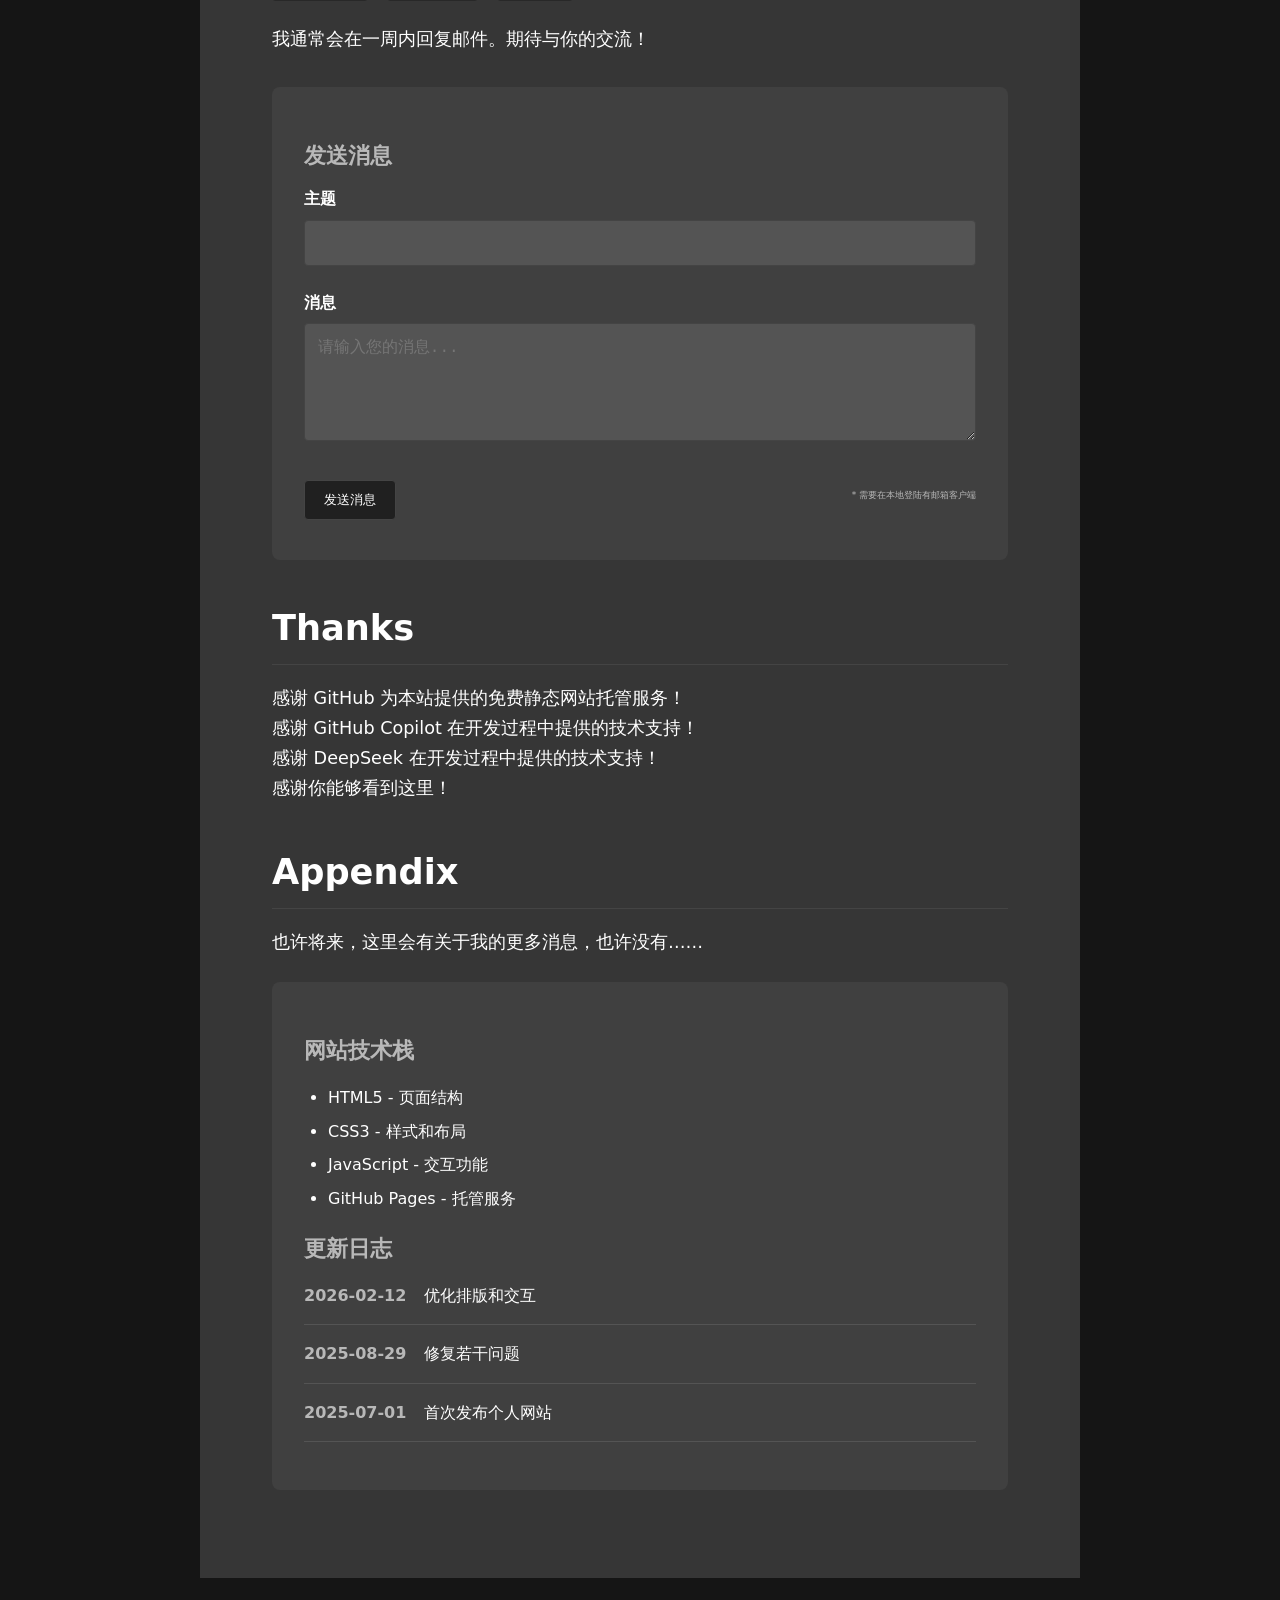
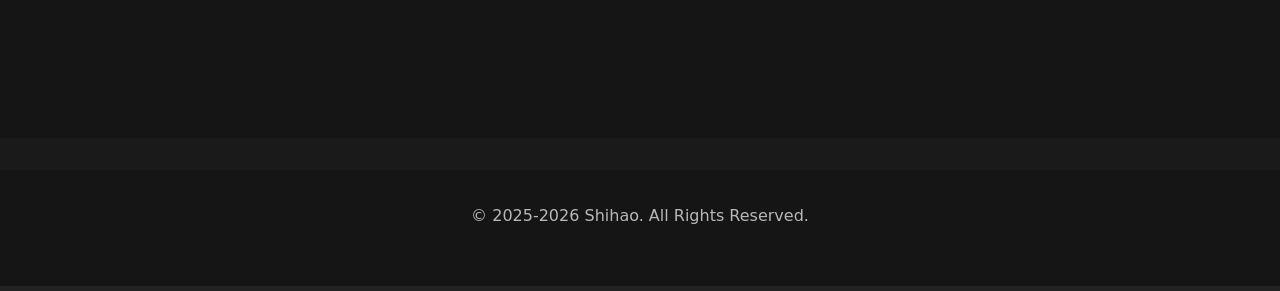
==== commit b3e1f070: "Update Grades" ====
--- a/index.html
+++ b/index.html
@@ -145,7 +145,7 @@
                                 <div class="project-title">我想要说的前人们都说过了</div>
                                 <div class="project-desc">一个静态神经网站，原本是做给爱听草东的朋友的。</div>
                                 <div class="row-container">
-                                    <a class="project-link" href="https://github.com/nondev10/woxiangyaoshuodeqianrenmendoushuoguole">查看演示</a>
+                                    <a class="project-link" href="https://github.com/nondev10/woxiangyaoshuodeqianrenmendoushuoguole">查看仓库</a>
                                     <a class="project-link" href="https://woxiangyaoshuodeqianrenmendoushuoguole.sayhow.us.kg">查看演示</a>
                                 </div>
                             </div>
@@ -173,7 +173,7 @@
                                 <li>HTML5 & CSS3</li>
                                 <li>JavaScript (ES6+)</li>
                                 <li>响应式设计</li>
-                                <li>Git版本控制</li>
+                                <li>Git 版本控制</li>
                             </ul>
                         </div>
                         <div class="column">
@@ -193,37 +193,37 @@
                         <div class="skill">
                             <span class="skill-name">语文</span>
                             <div class="skill-bar">
-                                <div class="skill-level" data-level="59"></div>
+                                <div class="skill-level" data-level="62.667"></div>
                             </div>
                         </div>
                         <div class="skill">
                             <span class="skill-name">数学</span>
                             <div class="skill-bar">
-                                <div class="skill-level" data-level="50.667"></div>
+                                <div class="skill-level" data-level="64"></div>
                             </div>
                         </div>
                         <div class="skill">
                             <span class="skill-name">英语</span>
                             <div class="skill-bar">
-                                <div class="skill-level" data-level="80.833"></div>
+                                <div class="skill-level" data-level="81.333"></div>
                             </div>
                         </div>
                         <div class="skill">
                             <span class="skill-name">物理</span>
                             <div class="skill-bar">
-                                <div class="skill-level" data-level="50.5"></div>
+                                <div class="skill-level" data-level="67"></div>
                             </div>
                         </div>
                         <div class="skill">
                             <span class="skill-name">化学</span>
                             <div class="skill-bar">
-                                <div class="skill-level" data-level="54.5"></div>
+                                <div class="skill-level" data-level="51"></div>
                             </div>
                         </div>
                         <div class="skill">
                             <span class="skill-name">政治</span>
                             <div class="skill-bar">
-                                <div class="skill-level" data-level="59"></div>
+                                <div class="skill-level" data-level="69"></div>
                             </div>
                         </div>
                         <div class="skill">
@@ -306,8 +306,8 @@
                     <p>如果你对我的项目感兴趣，或者想交流技术问题，不要联系我。</p>
                     <p>如果你想讨论学习问题，可以通过以下方式联系我：</p>
                     <div class="social-links">
-                        <a href="https://github.com/noncoder10/" target="_blank">GitHub</a>
-                        <a href="mailto:hi@sayhow.us.kg">E-mail</a>
+                        <a href="https://github.com/nondev10/" target="_blank">GitHub</a>
+                        <a href="mailto:hi@shihao.us.kg">E-mail</a>
                         <a href="https://blog.shihao.us.kg/" target="_blank">Blog</a>
                     </div>
                     
--- a/styles.css
+++ b/styles.css
@@ -834,8 +834,9 @@
     }
     
     .title-content,
-    .text-content { 
-        padding: 0 0.5rem; 
+    .text-content {
+        margin: 0 auto;
+        padding: 0 var(--content-margin);
     }
     
     .about, .resume { 
